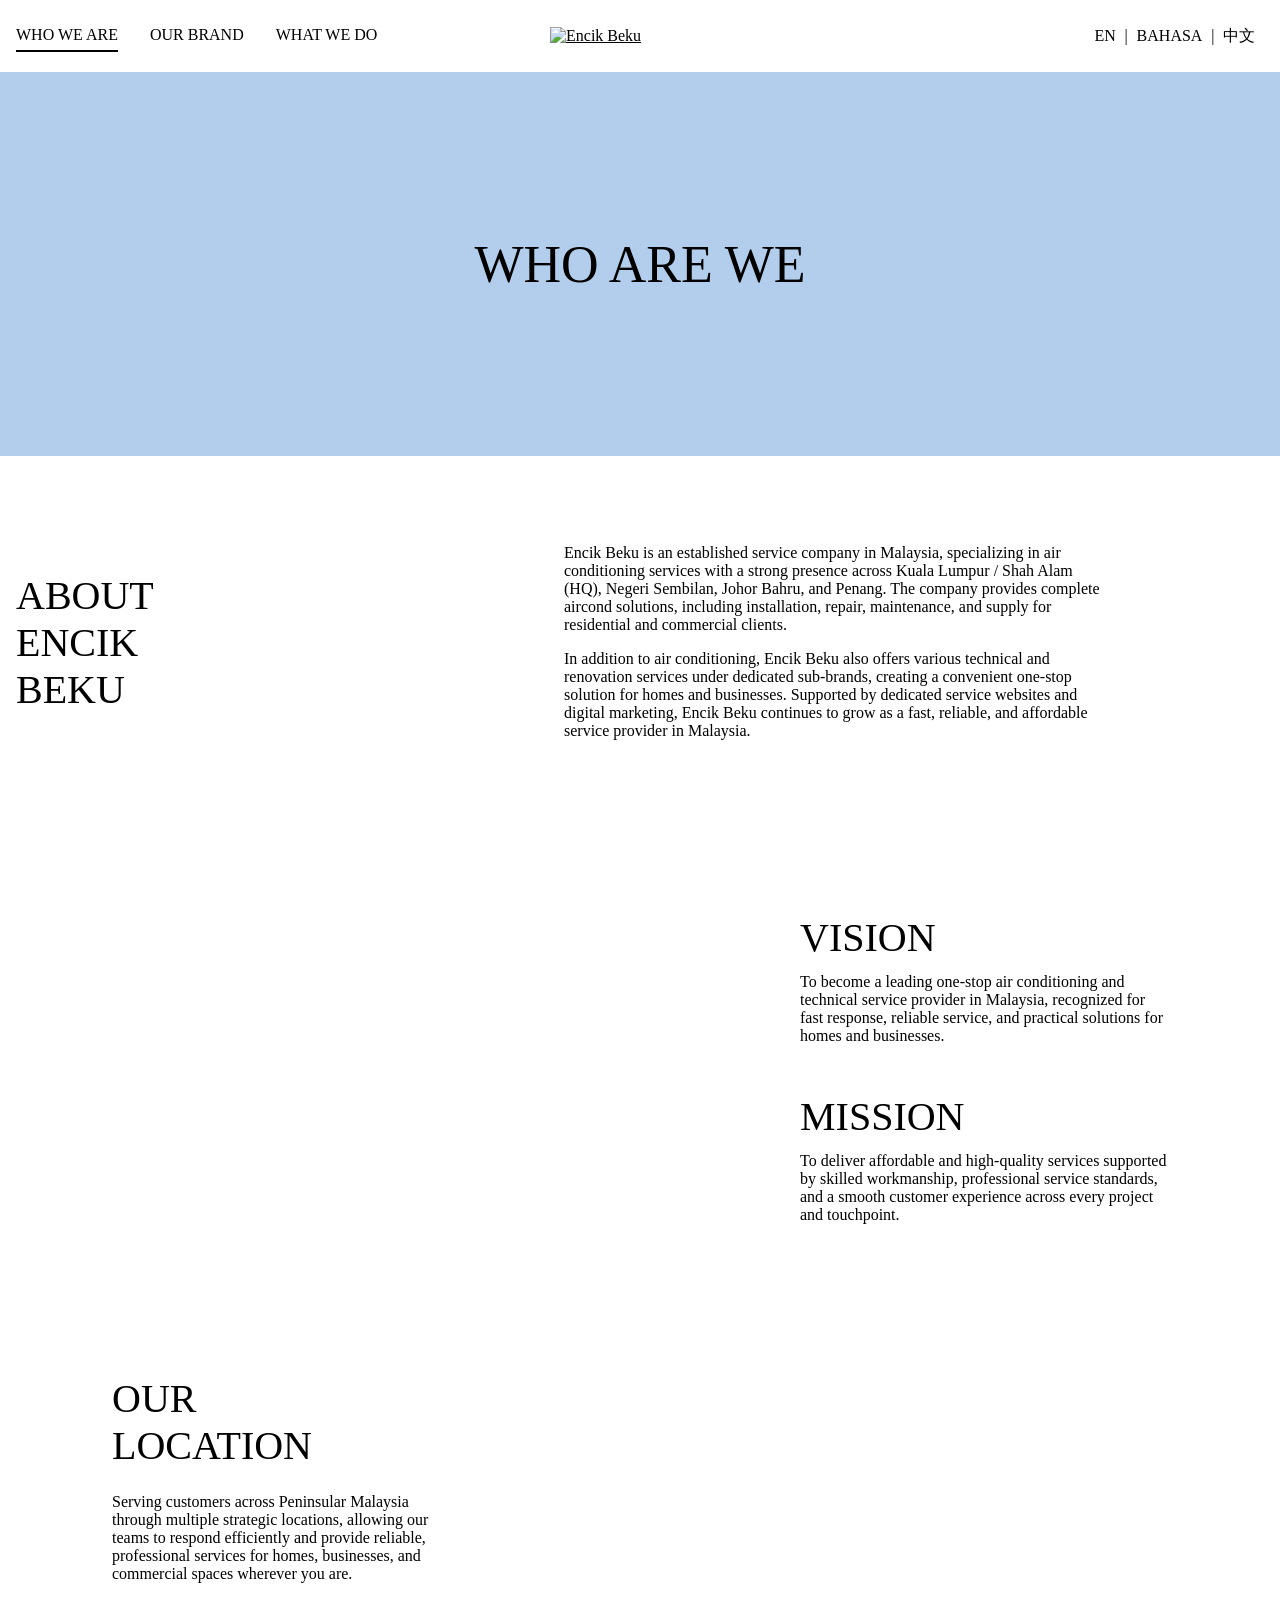
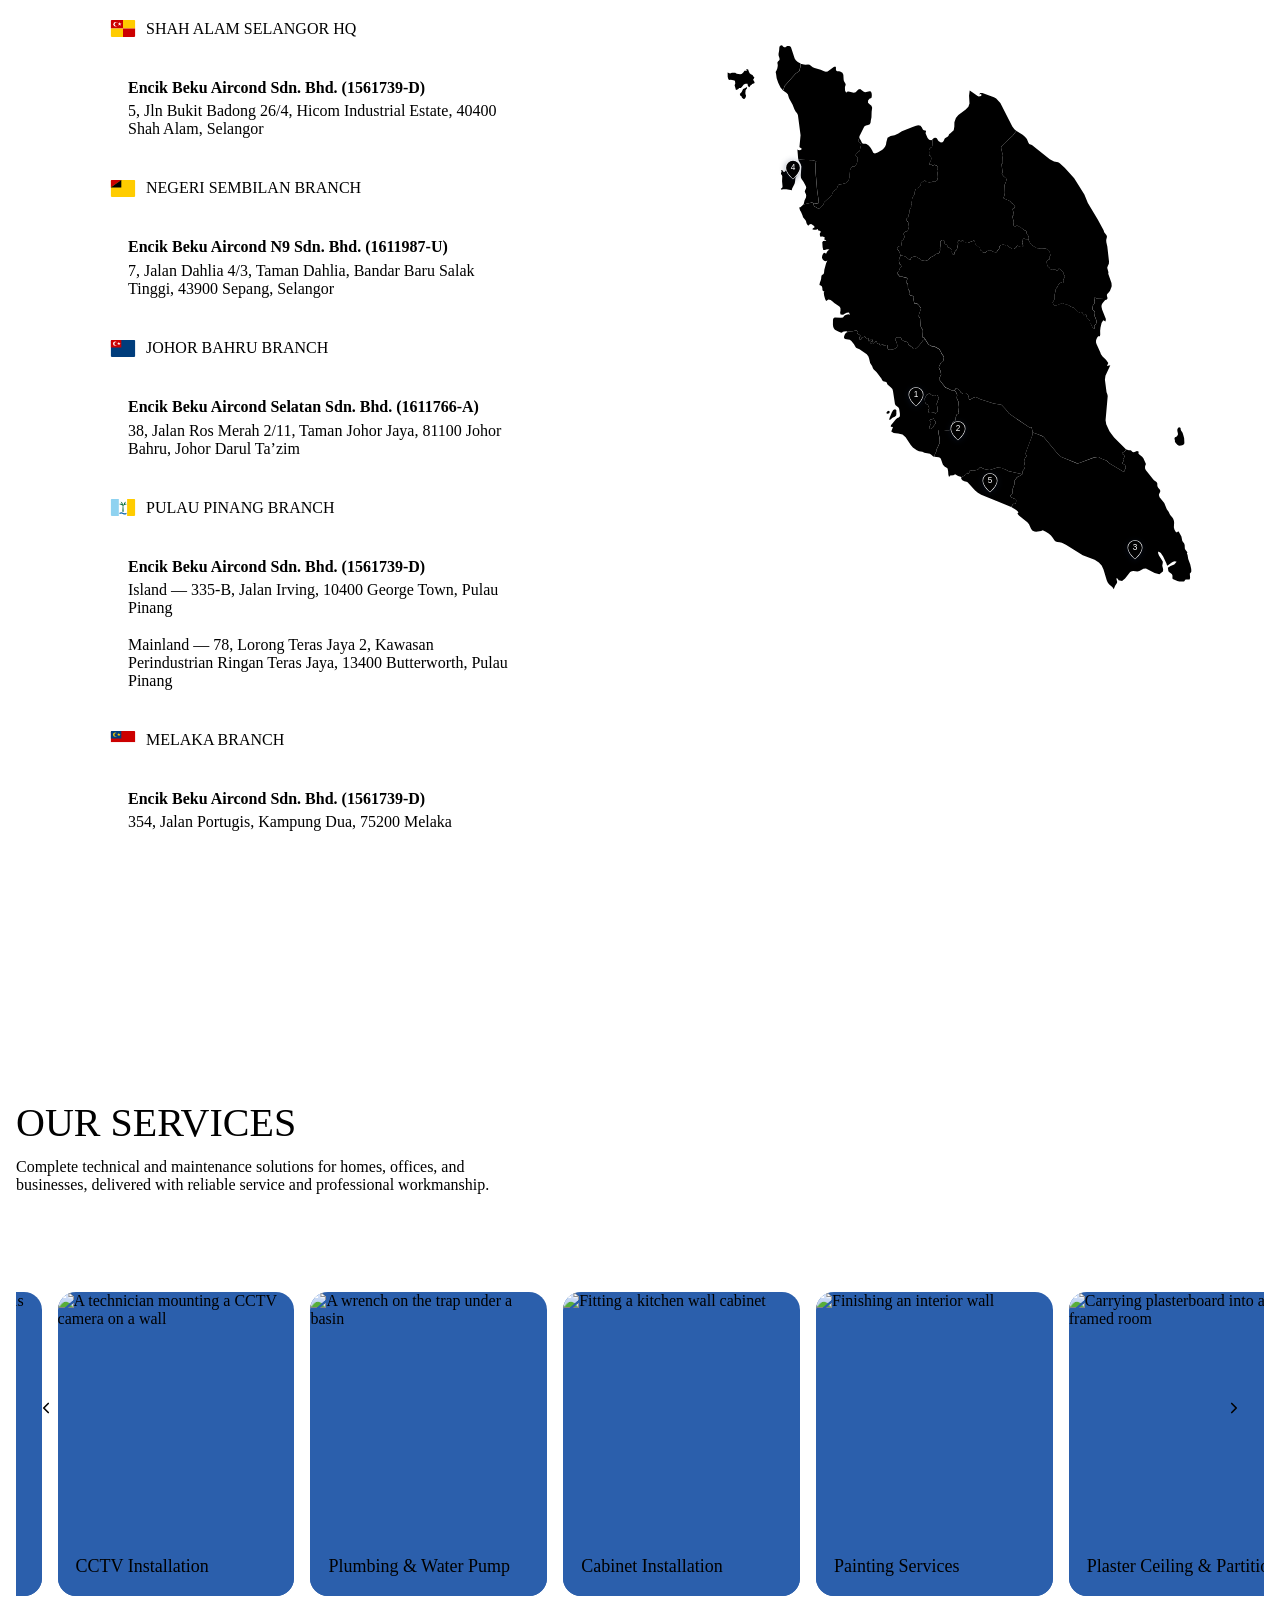
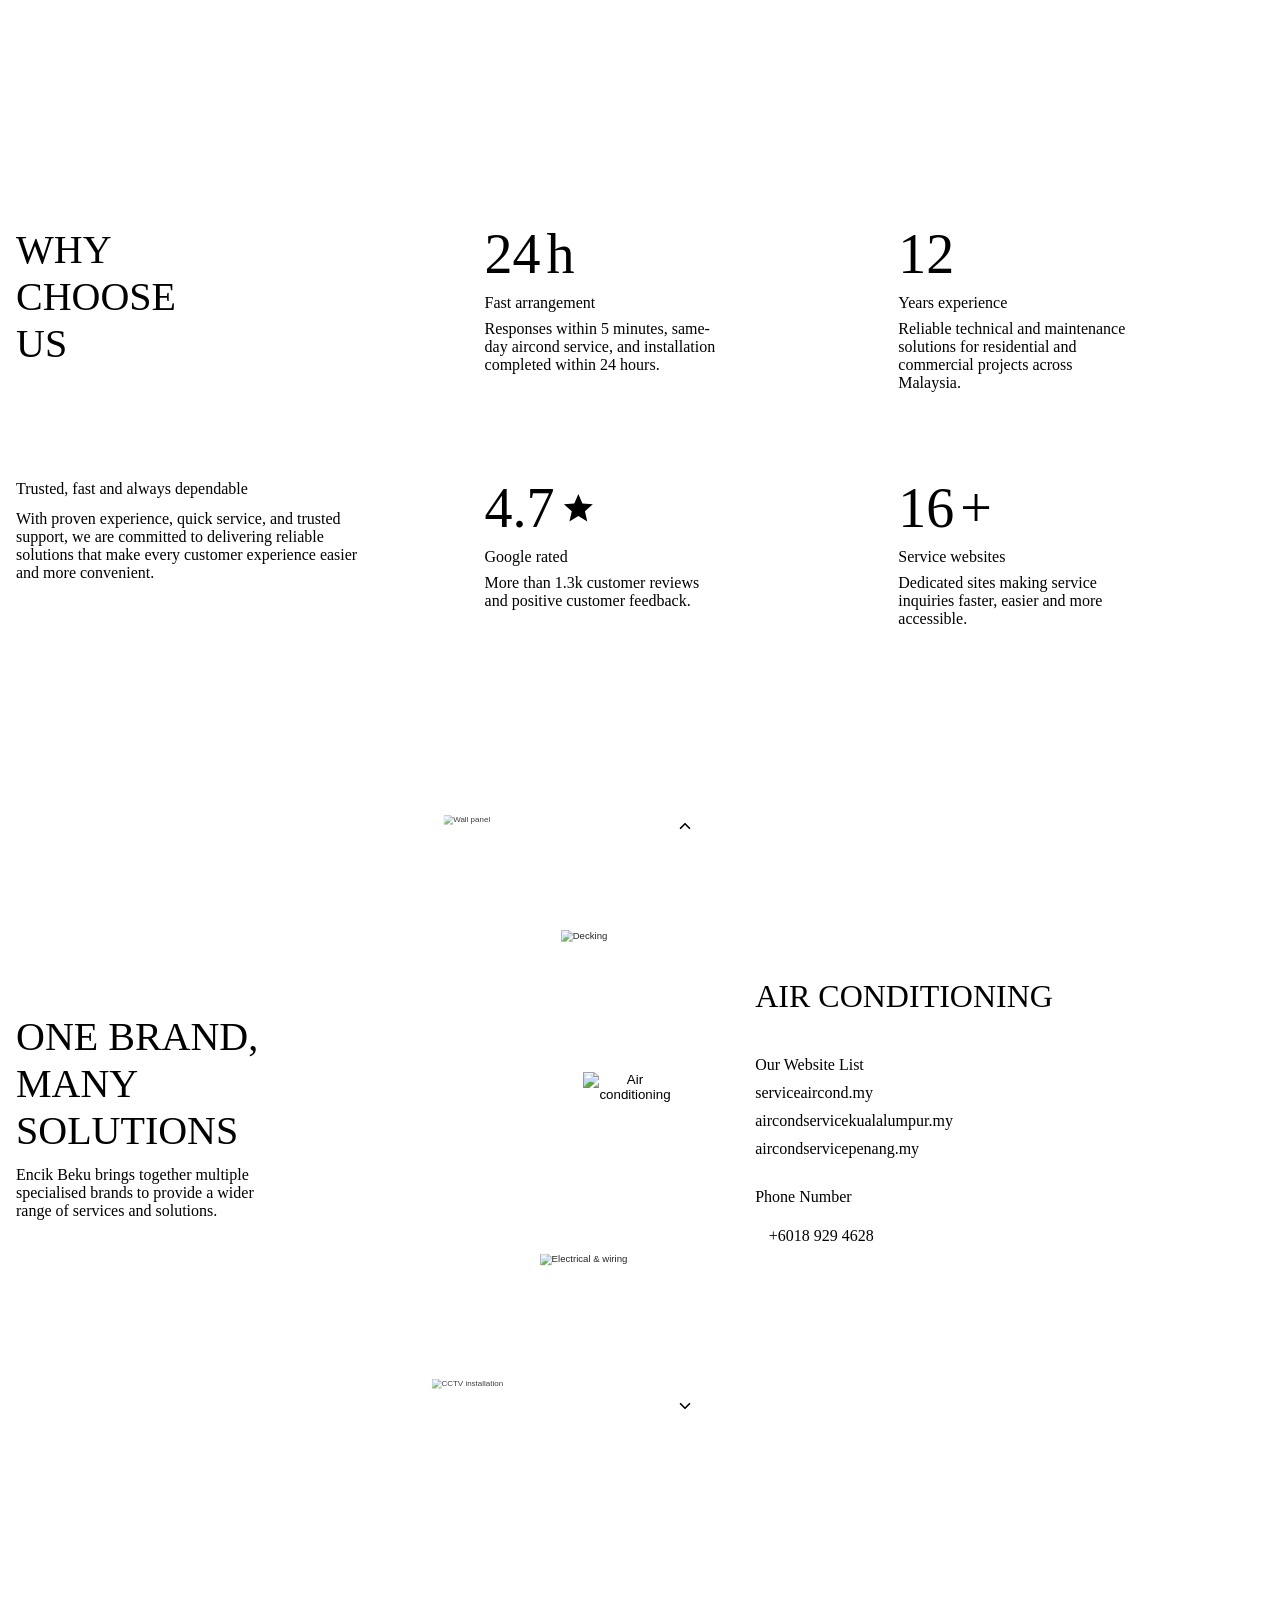
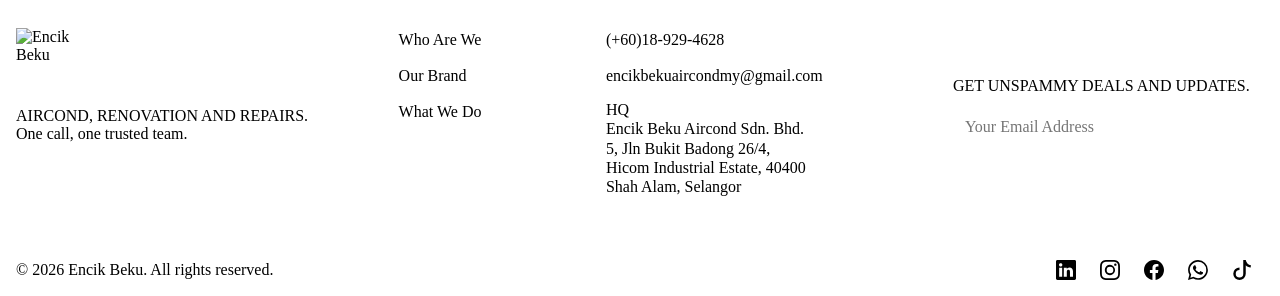
==== website/about.html @ 4f3710fe "Open What we do on the service tab a card links to Each Our Services card links to services.html#<ta" ====
<!doctype html>
<html lang="en" data-theme="light">
<head>
<meta charset="utf-8">
<meta name="viewport" content="width=device-width, initial-scale=1">
<title>Who We Are</title>
<meta name="description" content="Encik Beku — an established Malaysian air conditioning and technical services company. Company overview, vision and mission, locations, services, service websites and contact details.">
<link rel="stylesheet" href="../fonts/fonts.css?v=mu4zmonw">
<link rel="stylesheet" href="../tokens/tokens.css?v=mu4zmonw">
<link rel="stylesheet" href="site.css?v=mu4zmonw">
<link rel="icon" href="../svg/logo/encik-beku-primary-light.svg">
<style>
  /* ─────────────────────────────────────────────────────────────
     Who we are — page-scoped layout.
     Everything here is specific to this page's seven-section
     structure; shared components stay in site.css.
     ───────────────────────────────────────────────────────────── */

  /* ── Hero band ── */
  .hero-band {
    position: relative;
    display: grid; align-content: center;
    min-height: clamp(17rem, 30vw, 28rem);
    padding: var(--eb-space-8) 0;
    text-align: center;
    color: var(--eb-fg-on-brand);
    background-color: var(--eb-bg-brand);   /* on brand before the photo loads */
    background-image:
      linear-gradient(rgba(3, 92, 194, .30), rgba(3, 92, 194, .30)),
      url('img/about-hero.jpg');
    background-position: center, 50% 0%;
    background-size: cover;
    background-repeat: no-repeat;
  }
  .hero-band h1 {
    text-transform: uppercase;
    font-weight: var(--eb-fw-black);
    letter-spacing: var(--eb-tracking-tight);
    color: var(--eb-fg-on-brand);
  }

  .chapter { padding: var(--eb-space-9) 0; }
  .chapter[id] { scroll-margin-top: 4.5rem; }  /* clears the sticky header */

  /* ── 01 · About — headline left, copy right ── */
  .split {
    display: grid; gap: var(--eb-space-7);
    grid-template-columns: minmax(0, 5fr) minmax(0, 7fr);
    align-items: center;
  }
  .bigtype {
    font-size: clamp(1.75rem, 3.4vw, 2.5rem);
    font-weight: var(--eb-fw-black);
    line-height: var(--eb-leading-tight);
    letter-spacing: var(--eb-tracking-tight);
    text-transform: uppercase;
    color: var(--eb-fg-brand);
    max-width: 11ch;   /* holds the break at ABOUT / ENCIK BEKU */
  }
  .bigtype.onbrand { color: var(--eb-fg-on-brand); max-width: 9ch; }
  .split .prose { font-size: var(--eb-text-sm); gap: var(--eb-space-4); }
  .sec-head .bigtype { max-width: none; }
  .sec-head .svc-sub { font-size: var(--eb-text-sm); }

  /* ── Accordion — shared by 02 and 03 ──
     Panels ship expanded so the copy exists without JS; locations.js
     collapses them on init. */
  .acc-head {
    display: flex; align-items: center; justify-content: space-between;
    gap: var(--eb-space-4); width: 100%; text-align: left;
    background: none; border: 0; padding: 0; margin: 0;
    font: inherit; color: inherit; cursor: pointer;
    min-height: 2.75rem;   /* WCAG 2.2 SC 2.5.8 */
  }
  .acc-chev {
    flex: none; display: grid; place-items: center;
    width: 2rem; height: 2rem; border-radius: 50%;
    background: var(--eb-bg-brand); color: var(--eb-fg-on-brand);
    transition: transform var(--eb-dur) var(--eb-ease), background var(--eb-dur) var(--eb-ease);
  }
  .acc-chev svg { width: 1rem; height: 1rem; display: block; }
  .acc-head[aria-expanded="false"] .acc-chev { transform: rotate(180deg); }
  .acc-head:hover .acc-chev { background: var(--eb-brand-hover); }
  .acc-head:focus-visible { outline: 2px solid var(--eb-border-brand); outline-offset: 3px; border-radius: var(--eb-radius-sm); }

  .acc-panel {
    display: grid; grid-template-rows: 1fr;
    transition: grid-template-rows var(--eb-dur-slow) var(--eb-ease-quart);
  }
  .acc-head[aria-expanded="false"] + .acc-panel { grid-template-rows: 0fr; }
  .acc-inner { overflow: hidden; min-height: 0; }

  /* ── 02 · Vision & mission — photo bleeds off the left edge ── */
  .greyband { background: var(--eb-bg-2); padding: 0; }
  #vision.greyband {
    background: var(--eb-bg-2) url('img/vision-hero.jpg') left top / 100% auto no-repeat;
    aspect-ratio: 2041 / 770;
  }
  .vm {
    display: grid; grid-template-columns: minmax(0, 3fr) minmax(0, 2fr);
    align-items: center; height: 100%;
  }
  .vm-acc { grid-column: 2; }
  .vm-acc {
    display: grid; gap: var(--eb-space-7); align-content: center;
    max-width: 34rem; padding: var(--eb-space-7) var(--eb-space-6);
  }
  .vm-acc h3 {
    font-size: clamp(1.75rem, 3.4vw, 2.5rem); font-weight: var(--eb-fw-black);
    letter-spacing: var(--eb-tracking-tight); text-transform: uppercase;
    color: var(--eb-tech-blue); margin: 0 0 var(--eb-space-3);
  }
  .vm-acc p { font-size: var(--eb-text-sm); font-weight: var(--eb-fw-medium); color: var(--eb-fg-1); margin: 0; max-width: 46ch; }

  /* ── 03 · Our locations — gradient panel left, zooming map right ── */
  #locations.chapter { padding-top: 0; }
  .locations {
    display: grid; grid-template-columns: minmax(0, 1fr) minmax(0, 1fr);
    align-items: stretch;
  }
  .loc-panel {
    background: linear-gradient(155deg,
      var(--eb-blue-400) 0%, var(--eb-tech-blue) 45%, var(--eb-french-blue) 100%);
    color: var(--eb-fg-on-brand);
  }
  /* Right-aligning the content inside a column that runs to the viewport edge
     keeps the copy on the .wrap grid while the blue bleeds off-screen. */
  .loc-panel-i {
    max-width: 30rem; margin-inline: auto;
    padding: var(--eb-space-8) var(--eb-space-6);
    display: grid; gap: var(--eb-space-5); align-content: center;
  }
  .loc-lede { color: var(--eb-fg-on-brand-muted); font-size: var(--eb-text-sm); max-width: 40ch; }

  .loclist { display: grid; }
  .loc-head {
    padding: var(--eb-space-3) 0;
    border-bottom: 1px solid var(--eb-border-on-brand);
    justify-content: flex-start;   /* flag then name, not pushed apart */
    gap: var(--eb-space-3);
  }
  .loc-flag {
    flex: none; width: 1.375rem; height: .9375rem; display: block;
    border-radius: 1px;
    /* The panel is blue and so is Johor's flag — a hairline keeps them apart. */
    box-shadow: 0 0 0 1px rgba(255, 255, 255, 0.4);
    transition: transform var(--eb-dur) var(--eb-ease-quart);
  }
  .loc-head:hover .loc-flag, .loc-head[aria-expanded="true"] .loc-flag { transform: scale(1.12); }
  .loc-name {
    font-weight: var(--eb-fw-black); text-transform: uppercase;
    letter-spacing: var(--eb-tracking-snug); font-size: var(--eb-text-xs);
    color: var(--eb-fg-on-brand);
  }
  .loc-head:hover .loc-name, .loc-head[aria-expanded="true"] .loc-name { color: var(--eb-frozen-lake); }
  .loc-card {
    background: var(--eb-bg-1); color: var(--eb-fg-1);
    border-radius: var(--eb-radius-sm); box-shadow: var(--eb-shadow-md);
    padding: var(--eb-space-4); margin: var(--eb-space-3) 0;
    display: grid; gap: 0.35rem;
  }
  .loc-card b { font-size: var(--eb-text-xs); }
  .loc-card address { font-style: normal; font-size: var(--eb-text-xs); color: var(--eb-fg-2); line-height: var(--eb-leading-normal); }
  .loc-card address + address { margin-top: 0.4rem; padding-top: 0.4rem; border-top: 1px dashed var(--eb-border-1); }
  .loc-card address i { font-style: normal; font-weight: var(--eb-fw-bold); color: var(--eb-fg-3); }

  /* ── The map ──
     JS composes two whole transform values on .mapfield: --zoom-svg in
     viewBox units (px on an SVG child == one user unit) and --zoom-html in
     percentages, so the HTML pin layer tracks the SVG exactly. */
  .mapwrap { padding: var(--eb-space-8) var(--eb-space-6); display: grid; place-items: center; }
  .mapfield {
    --zoom-svg: none; --zoom-html: none; --zoom-k: 1;
    position: relative; width: 100%; max-width: 30rem; overflow: hidden;
  }
  .my-map { display: block; width: 100%; height: auto; color: var(--eb-neutral-200); }
  .map-zoom {
    transform: var(--zoom-svg); transform-origin: 0 0;
    transition: transform var(--eb-dur-slow) var(--eb-ease-quart);
  }
  .my-map .state {
    fill: currentColor;
    stroke: var(--eb-bg-1);
    stroke-width: 1;
    stroke-linejoin: round;
    /* The zoom scales the whole group, so the borders would thicken with it. */
    vector-effect: non-scaling-stroke;
    transition: fill var(--eb-dur) var(--eb-ease-quart);
  }
  .my-map .state.is-on { fill: var(--eb-bg-brand); }

  .pinlayer {
    position: absolute; inset: 0;
    transform: var(--zoom-html); transform-origin: 0 0;
    transition: transform var(--eb-dur-slow) var(--eb-ease-quart);
  }
  .pin {
    position: absolute; width: 2.75rem; height: 2.75rem;
    padding: 0; border: 0; background: none; cursor: pointer;
    display: grid; place-items: end center; line-height: 0;
    color: var(--eb-bg-accent);
    /* Origin at the marker tip so the counter-scale pins it to its city. */
    transform: translate(-50%, -100%) scale(calc(1 / var(--zoom-k)));
    transform-origin: 50% 100%;
    transition: transform var(--eb-dur-slow) var(--eb-ease-quart);
  }
  .pin svg {
    width: 1.375rem; height: 1.375rem; overflow: visible;
    filter: drop-shadow(0 1px 3px rgba(13, 31, 66, 0.4));
    transition: transform var(--eb-dur) var(--eb-ease-quart), color var(--eb-dur) var(--eb-ease-quart);
  }
  .pin text {
    fill: #fff; font-family: var(--eb-font-sans); font-size: 9px;
    font-weight: var(--eb-fw-black); text-anchor: middle;
  }
  /* A hairline of page-white keeps the marker legible over the land fill. */
  .pin use { stroke: #fff; stroke-width: 1.2; paint-order: stroke; }
  .pin:hover svg, .pin:focus-visible svg, .pin.is-on svg { transform: translateY(-0.1875rem) scale(1.18); color: var(--eb-pumpkin); }
  .pin:focus-visible { outline: 2px solid var(--eb-border-brand); outline-offset: 2px; border-radius: var(--eb-radius-sm); }

  /* ── 06 · Websites & phone list — the brand arc ──
     Twelve sibling brands ride one ring whose centre sits off the left of the
     stage, so only its right edge is in play: a vertical arc carrying five
     logos with the middle one at the focus point. Turning the arc brings the
     next brand to the middle and its sites and line in beside it. With the
     script off the arc holds its starting angle and every panel stays open,
     which is the plain list this replaced.
     .wheel, not .eco — site.css already owns .eco, and its 680px cap was
     quietly squeezing this whole section. */
  .wheel {
    --r: 20rem;        /* arc radius, measured from a centre off-stage left */
    --logo-w: 10rem;
    --logo-h: 5.5rem;
    --stage: 39rem;
  }
  .wheel-frame {
    display: grid; align-items: center;
    grid-template-columns: minmax(0, 0.9fr) auto minmax(0, 1.35fr);
    gap: var(--eb-space-7);
  }

  .wheel-title {
    font-size: clamp(1.75rem, 3.4vw, 2.5rem);
    font-weight: var(--eb-fw-black); text-transform: uppercase;
    line-height: var(--eb-leading-tight); letter-spacing: var(--eb-tracking-tight);
    color: var(--eb-fg-brand);
    max-width: 14ch;   /* holds the break at ONE BRAND, / MANY SOLUTIONS */
  }
  .wheel-intro p {
    margin-top: var(--eb-space-3); max-width: 34ch;
    font-size: var(--eb-text-sm); color: var(--eb-fg-2);
    line-height: var(--eb-leading-relaxed);
  }

  .wheel-stage { position: relative; width: 19rem; height: var(--stage); }
  .wheel-ring {
    /* Pulled left so the arc's own centre is off-stage and the logos sit
       closer to the copy beside them. */
    position: absolute; left: -6rem; top: 50%; width: 0; height: 0;
    transform: rotate(var(--rot, 0deg));
    transition: transform 700ms var(--eb-ease-quart);
  }
  .wheel-chip {
    position: absolute; left: 0; top: 0;
    width: var(--logo-w); height: var(--logo-h);
    margin: calc(var(--logo-h) / -2) 0 0 calc(var(--logo-w) / -2);
    padding: 0; border: 0; background: none; cursor: pointer;
    pointer-events: none;
    /* The +90deg puts angle 0 at the arc's rightmost point, not its top. */
    transform: rotate(calc(var(--a) + 90deg)) translateY(calc(var(--r) * -1));
  }
  .wheel-chip .in {
    display: grid; place-items: center; width: 100%; height: 100%;
    /* Cancels the chip's own angle, that 90deg offset and the ring's, so a
       logo stays upright wherever the arc has carried it. */
    transform: rotate(calc(0deg - var(--a) - 90deg - var(--rot, 0deg)));
    transition: transform 700ms var(--eb-ease-quart);
  }
  /* Bounded, not sized. The twelve logos run from 3.2:1 to square, so each is
     asked to fit the box on its own terms rather than being stretched to it. */
  .wheel-chip img {
    max-width: var(--logo-w); max-height: var(--logo-h);
    width: auto; height: auto;
    opacity: 0; scale: 0.6;
    transition: opacity 420ms var(--eb-ease-quart), scale 420ms var(--eb-ease-quart);
  }
  /* The middle logo is the focus; its neighbours stand back 15%, theirs 25%.
     Anything further round the ring is out of the window entirely. */
  .wheel-chip[data-d="0"] img { opacity: 1;    scale: 1; }
  .wheel-chip[data-d="1"] img { opacity: 0.85; scale: 0.72; }
  .wheel-chip[data-d="2"] img { opacity: 0.75; scale: 0.6; }
  .wheel-chip[data-d="0"],
  .wheel-chip[data-d="1"],
  .wheel-chip[data-d="2"] { pointer-events: auto; }
  .wheel-chip:focus-visible .in {
    outline: 2px solid var(--eb-border-brand); outline-offset: 6px;
    border-radius: var(--eb-radius-sm);
  }

  /* Parked in the corners the arc never reaches. */
  .wheel-stage .wheel-nav { left: auto; right: 0; transform: none; z-index: 4; }
  .wheel-stage .wheel-nav.prev { top: 0; }
  .wheel-stage .wheel-nav.next { top: auto; bottom: 0; }

  .wheel-detail { max-width: 26rem; }
  .wheel-panel { display: grid; }
  /* A class selector outranks the UA sheet's [hidden] rule, so the closed
     panels need saying explicitly or all twelve stay on the page. */
  .wheel-panel[hidden] { display: none; }
  .wheel-panel h3 {
    font-size: clamp(1.5rem, 2.6vw, 2rem);   /* matches .wheel-title */
    font-weight: var(--eb-fw-black); text-transform: uppercase;
    letter-spacing: var(--eb-tracking-tight); color: var(--eb-fg-brand);
  }
  /* Holds its place while the copy above and below it changes. */
  .wp-rule { height: 1px; background: var(--eb-border-1); margin: var(--eb-space-4) 0 var(--eb-space-5); }
  .wp-body { display: grid; justify-items: start; gap: 0.1rem; }
  .wp-body h4 { font-size: var(--eb-text-sm); font-weight: var(--eb-fw-bold); margin-bottom: 0.25rem; }
  .wp-body .wp-gap { margin-top: var(--eb-space-5); }
  .wheel-panel a.url {
    font-size: var(--eb-text-sm); color: var(--eb-fg-2);
    text-decoration: none; overflow-wrap: anywhere;
    /* WCAG 2.2 SC 2.5.8 — standalone links need a 24px target. */
    display: inline-flex; align-items: center; min-height: 1.65rem;
  }
  .wheel-panel a.url:hover { color: var(--eb-fg-brand); text-decoration: underline; }
  .wheel-panel a.tel {
    margin-top: 0.4rem; padding: 0.4rem 0.85rem;
    border-radius: var(--eb-radius-xs); background: var(--eb-bg-3);
    color: var(--eb-fg-1); font-size: var(--eb-text-sm);
    font-variant-numeric: tabular-nums; text-decoration: none;
    display: inline-flex; align-items: center; min-height: 2.25rem;
  }
  .wheel-panel a.tel:hover { background: var(--eb-bg-tint); color: var(--eb-fg-brand); }

  /* The copy scrolls up into place when the brand changes. The rule does not
     animate, so it reads as a fixed border the text moves behind. */
  .wheel-panel :is(h3, h4, a) {
    animation: wp-scroll-in 520ms var(--eb-ease-quart) backwards;
  }
  @keyframes wp-scroll-in { from { opacity: 0; transform: translateY(0.9rem); } }
  .wp-body > *:nth-child(1) { animation-delay: 60ms; }
  .wp-body > *:nth-child(2) { animation-delay: 100ms; }
  .wp-body > *:nth-child(3) { animation-delay: 140ms; }
  .wp-body > *:nth-child(4) { animation-delay: 180ms; }
  .wp-body > *:nth-child(5) { animation-delay: 220ms; }
  .wp-body > *:nth-child(6) { animation-delay: 260ms; }
  .wp-body > *:nth-child(7) { animation-delay: 300ms; }

  @media (max-width: 1080px) {
    .wheel-frame { grid-template-columns: minmax(0, 1fr) auto; }
    .wheel-detail { grid-column: 1 / -1; max-width: none; }
  }
  @media (max-width: 760px) {
    .wheel { --r: 14rem; --logo-w: 7rem; --logo-h: 3.75rem; --stage: 27rem; }
    .wheel-frame { grid-template-columns: minmax(0, 1fr); }
    .wheel-ring { left: -4rem; }
    .wheel-stage { width: 14rem; justify-self: center; }
  }
  @media (prefers-reduced-motion: reduce) {
    .wheel-ring, .wheel-chip .in, .wheel-chip img { transition: none; }
    .wheel-panel :is(h3, h4, a) { animation: none; }
  }


  @media (max-width: 1000px) {
    .split, .vm, .locations { grid-template-columns: 1fr; }
    .bigtype, .bigtype.onbrand { max-width: none; }
    /* Stacked, the panel no longer runs to a viewport edge, so the
       right-alignment that kept it on the .wrap grid is dropped. */
    .loc-panel-i, .vm-acc { max-width: none; margin-inline: 0; }
    .vm-acc { grid-column: 1; }
    /* Photo on top, copy below it: padding-top as a % of width reserves the photo's height. */
    #vision.greyband { aspect-ratio: auto; padding-top: calc(100% * 770 / 2041); }
    .vm { height: auto; }
  }
  @media (max-width: 940px) {
    .chapter[id] { scroll-margin-top: 1.25rem; }
    .wheel-panel a.url, .wheel-panel a.tel { min-height: 2.75rem; display: inline-flex; align-items: center; }
  }
  @media (max-width: 560px) {
    .mapfield { max-width: 20rem; }
    .loc-panel-i, .mapwrap, .vm-acc { padding: var(--eb-space-7) var(--eb-space-5); }
  }

  /* ── 04 · Our services — the card row ──
     Five cards to a view, scrolled sideways for the rest; ten at once leaves
     each column too narrow to read. The photograph sits above a blue plate
     carrying the service name, and touching or selecting a card opens the
     plate to show what that service covers. The first card ships open, so
     the row is correct before the script runs and if it never does.
     .svctile, not .svccard — site.css already owns .svccard for the plain
     service grid, and its `.svccard p` rule outranks a single class here. */
  .railwrap {
    position: relative;
    --svc-blue: #2b5fac;   /* specified for this section, not a brand token */
  }
  .rail {
    --per: 5;
    display: flex; align-items: center; gap: var(--eb-space-4);
    overflow-x: auto; scroll-snap-type: x mandatory; scroll-behavior: smooth;
    padding: var(--eb-space-3) 0 var(--eb-space-4);
    min-height: 25.5rem;   /* holds the row steady as cards open and close */
  }
  .rail::-webkit-scrollbar { height: 6px; }
  .rail::-webkit-scrollbar-thumb { background: var(--eb-border-2); border-radius: 3px; }
  .rail::-webkit-scrollbar-track { background: transparent; }

  .svctile {
    flex: 0 0 calc((100% - (var(--per) - 1) * var(--eb-space-4)) / var(--per));
    scroll-snap-align: start;
    border-radius: var(--eb-radius-lg); overflow: hidden;
    background: var(--svc-blue); box-shadow: var(--eb-shadow-sm);
    transition: box-shadow var(--eb-dur-slow) var(--eb-ease-quart);
  }
  .svctile.is-open { box-shadow: var(--eb-shadow-lg); }

  /* The whole card links to its tab on the What we do page. aria-labelledby keeps its accessible name
     to the service alone, so the photo's alt and the scope line do not get
     read out as part of the link. */
  .svchit {
    display: flex; flex-direction: column; width: 100%;
    padding: 0; border: 0; margin: 0; cursor: pointer;
    background: none; font: inherit; color: var(--eb-fg-on-brand); text-align: left;
    text-decoration: none;
  }
  .svchit:focus-visible { outline: 2px solid var(--eb-ink-white); outline-offset: -5px; }
  .svchit > img {
    display: block; width: 100%; height: 15.5rem;
    object-fit: cover; object-position: 50% 30%; background: var(--eb-bg-2);
  }

  .svcplate { display: block; background: var(--svc-blue); padding: 1rem 1.125rem 1.125rem; }
  .svcname {
    display: block;
    font-size: 1.125rem; font-weight: var(--eb-fw-black);
    line-height: 1.2; letter-spacing: var(--eb-tracking-snug);
  }

  /* Same grid-rows accordion as sections 02 and 03, so the scope line sizes
     itself instead of the card carrying a hardcoded open height. */
  .svcfoot {
    display: grid; grid-template-rows: 0fr;
    transition: grid-template-rows var(--eb-dur-slow) var(--eb-ease-quart);
  }
  .svctile.is-open .svcfoot { grid-template-rows: 1fr; }
  .svcfoot > span { overflow: hidden; min-height: 0; }
  .svcdesc {
    display: block; padding-top: 0.5rem;
    font-size: 0.8125rem; font-weight: var(--eb-fw-bold);
    line-height: 1.45; color: var(--eb-fg-on-brand);
    opacity: 0; transition: opacity var(--eb-dur) var(--eb-ease-quart);
  }
  .svctile.is-open .svcdesc { opacity: 1; transition-delay: 160ms; }

  .railnav, .wheel-nav {
    position: absolute; top: 9rem; z-index: 3;
    width: 2.75rem; height: 2.75rem; border-radius: 50%;
    display: grid; place-items: center; padding: 0; cursor: pointer;
    background: var(--eb-bg-1); color: var(--eb-fg-brand);
    border: 1px solid var(--eb-border-1); box-shadow: var(--eb-shadow-md);
    transition: background var(--eb-dur) var(--eb-ease), opacity var(--eb-dur) var(--eb-ease);
  }
  .railnav.prev { left: 0.5rem; }
  .railnav.next { right: 0.5rem; }
  .railnav svg, .wheel-nav svg { width: 1.125rem; height: 1.125rem; display: block; }
  .railnav:hover, .wheel-nav:hover { background: var(--eb-bg-tint); }

  @media (max-width: 1000px) { .rail { --per: 3; } }
  @media (max-width: 640px) {
    .rail { --per: 1.6; min-height: 24rem; }
    .svchit > img { height: 14rem; }
  }

  @media (prefers-reduced-motion: reduce) {
    .rail { scroll-behavior: auto; }
    .svctile, .svcfoot, .svcdesc, .railnav { transition: none; }
  }

  /* ── 05 · Why choose us ──
     A full-bleed blue band on a three by two grid: the title and, beneath it,
     the claim and its opening line hold the left column, with the four
     figures filling the two to their right. The figures count up when the
     band is reached — the finished numbers are what ship in the markup, so
     they read correctly with the script off. */
  .why {
    background:
      radial-gradient(88% 68% at 96% 4%, rgba(45, 134, 224, 0.85), rgba(45, 134, 224, 0) 60%),
      linear-gradient(200deg, var(--eb-tech-blue) 0%, var(--eb-french-blue) 62%, var(--eb-blue-800) 100%);
    color: var(--eb-fg-on-brand);
  }
  .why-grid {
    display: grid; align-items: start;
    grid-template-columns: minmax(0, 1.15fr) minmax(0, 1fr) minmax(0, 1fr);
    gap: var(--eb-space-9) var(--eb-space-7);
  }
  .why-title {
    font-size: clamp(1.75rem, 3.4vw, 2.5rem);
    font-weight: var(--eb-fw-black); text-transform: uppercase;
    line-height: var(--eb-leading-tight); letter-spacing: var(--eb-tracking-tight);
    color: var(--eb-fg-on-brand);
    max-width: 9ch;   /* holds the break at WHY / CHOOSE US */
  }
  .why-claim {
    font-size: var(--eb-text-md); font-weight: var(--eb-fw-bold);
    color: var(--eb-bg-accent); margin-bottom: var(--eb-space-3);
  }
  .why-lede {
    max-width: 44ch; font-size: var(--eb-text-sm);
    line-height: var(--eb-leading-relaxed); color: var(--eb-fg-on-brand-muted);
  }

  .wcs-num {
    display: flex; align-items: center; gap: 0.375rem;
    font-size: clamp(2.5rem, 4.6vw, 3.5rem);
    font-weight: var(--eb-fw-black); line-height: 1;
    letter-spacing: var(--eb-tracking-tight);
    /* Fixed-width digits keep the count from twitching as it climbs. */
    font-variant-numeric: tabular-nums;
  }
  .wcs-star { width: 0.62em; height: 0.62em; flex: none; color: var(--eb-bg-accent); }
  .wcs-lbl {
    margin-top: var(--eb-space-3);
    font-size: var(--eb-text-md); font-weight: var(--eb-fw-bold);
    color: var(--eb-bg-accent);
  }
  .wcs p {
    margin-top: var(--eb-space-2); max-width: 30ch;
    font-size: var(--eb-text-sm); line-height: var(--eb-leading-normal);
    color: var(--eb-fg-on-brand-muted);
  }

  .why .note {
    margin-top: var(--eb-space-8);
    color: var(--eb-fg-on-brand-subtle);
    border-left-color: var(--eb-border-on-brand-strong);
  }
  .why .note code { color: var(--eb-fg-on-brand-muted); }

  @media (max-width: 1000px) {
    .why-grid { grid-template-columns: minmax(0, 1fr) minmax(0, 1fr); }
    .why-title, .why-note { grid-column: 1 / -1; }
  }
  @media (max-width: 560px) {
    .why-grid { grid-template-columns: minmax(0, 1fr); gap: var(--eb-space-7); }
  }
</style>
</head>
<body>

<svg width="0" height="0" style="position:absolute" aria-hidden="true"><defs>
  <g id="i-arrow" stroke="currentColor" stroke-width="2" fill="none" stroke-linecap="round" stroke-linejoin="round"><path d="M4 12h15M13 6l6 6-6 6"/></g>
  <g id="i-dl" stroke="currentColor" stroke-width="1.8" fill="none" stroke-linecap="round" stroke-linejoin="round"><path d="M12 3v12m0 0 5-5m-5 5-5-5M4 19h16"/></g>
  <g id="i-pin" stroke="currentColor" stroke-width="1.7" fill="none" stroke-linejoin="round"><path d="M12 21s7-6 7-11a7 7 0 1 0-14 0c0 5 7 11 7 11z"/><circle cx="12" cy="10" r="2.5"/></g>
  <path id="i-pin-fill" fill="currentColor" d="M12 22.5s7.5-6.6 7.5-12A7.5 7.5 0 1 0 4.5 10.5c0 5.4 7.5 12 7.5 12z"/>
  <g id="i-phone" stroke="currentColor" stroke-width="1.7" fill="none" stroke-linejoin="round"><path d="M6 3h3l2 5-2.5 1.5a12 12 0 0 0 6 6L16 13l5 2v3a2 2 0 0 1-2.2 2A17 17 0 0 1 4 5.2 2 2 0 0 1 6 3z"/></g>
  <g id="i-mail" stroke="currentColor" stroke-width="1.7" fill="none" stroke-linejoin="round"><rect x="3" y="5" width="18" height="14" rx="2"/><path d="m3 7 9 6 9-6"/></g>
  <g id="i-chev" stroke="currentColor" stroke-width="2.4" fill="none" stroke-linecap="round" stroke-linejoin="round"><path d="m6 15 6-6 6 6"/></g>
  <!-- State flags, drawn to the arms of each state. Simplified for a 22x15
       swatch: quarters, cantons, crescents and stars only. -->
  <symbol id="flag-selangor" viewBox="0 0 22 15">
    <path fill="#c00" d="M0 0h11v7.5H0z"/><path fill="#fc0" d="M11 0h11v7.5H11z"/>
    <path fill="#fc0" d="M0 7.5h11V15H0z"/><path fill="#c00" d="M11 7.5h11V15H11z"/>
    <circle cx="4.5" cy="3.7" r="2.1" fill="#fff"/><circle cx="5.4" cy="3.7" r="1.75" fill="#c00"/>
    <path fill="#fff" d="m8 1.7.42 1.28h1.34l-1.09.79.42 1.28L8 4.25l-1.09.8.42-1.28-1.09-.79h1.34z"/>
  </symbol>
  <symbol id="flag-negeri-sembilan" viewBox="0 0 22 15">
    <path fill="#fc0" d="M0 0h22v15H0z"/>
    <path fill="#c00" d="M0 0h9.5L0 6.5z"/><path fill="#000" d="M9.5 0v6.5H0z"/>
  </symbol>
  <symbol id="flag-johor" viewBox="0 0 22 15">
    <path fill="#003d7c" d="M0 0h22v15H0z"/><path fill="#c00" d="M0 0h9.5v6.5H0z"/>
    <circle cx="4" cy="3.2" r="1.9" fill="#fff"/><circle cx="4.85" cy="3.2" r="1.55" fill="#c00"/>
    <path fill="#fff" d="m7.3 1.4.38 1.16h1.22l-.99.72.38 1.16-.99-.72-.99.72.38-1.16-.99-.72h1.22z"/>
  </symbol>
  <symbol id="flag-pulau-pinang" viewBox="0 0 22 15">
    <path fill="#8ed2f0" d="M0 0h7.34v15H0z"/><path fill="#fff" d="M7.34 0h7.32v15H7.34z"/>
    <path fill="#fc0" d="M14.66 0h7.34v15h-7.34z"/>
    <path fill="#046a38" d="M10.7 5.5c1.6-1.5 3-1.6 3.6-.9-1 .1-2 .5-2.6 1.2zm.6 0c-1.6-1.5-3-1.6-3.6-.9 1 .1 2 .5 2.6 1.2zm.3-.5c.3-2 1.3-2.8 2.1-2.7-.7.7-1.2 1.7-1.4 2.7zm-.6 0c-.3-2-1.3-2.8-2.1-2.7.7.7 1.2 1.7 1.4 2.7z"/>
    <path fill="#046a38" d="M10.75 5.3h.5l.35 6h-1.2z"/>
    <path fill="#005ea8" d="M7.9 12.2q1.7-1 3.1 0 1.4 1 3.1 0v1.1q-1.7 1-3.1 0-1.4-1-3.1 0z"/>
  </symbol>
  <symbol id="flag-melaka" viewBox="0 0 22 15">
    <path fill="#c00" d="M0 0h22v10H0z"/><path fill="#fff" d="M0 10h22v5H0z"/>
    <path fill="#003d7c" d="M0 0h9.5v6.5H0z"/>
    <circle cx="4" cy="3.2" r="1.9" fill="#fc0"/><circle cx="4.85" cy="3.2" r="1.55" fill="#003d7c"/>
    <path fill="#fc0" d="m7.3 1.4.38 1.16h1.22l-.99.72.38 1.16-.99-.72-.99.72.38-1.16-.99-.72h1.22z"/>
  </symbol>
</defs></svg>

<header class="site">
  <div class="wrap nav">
    <nav>
      <a href="about.html" aria-current="page" data-i18n="nav.about">Who we are</a>
      <a href="brand.html" data-i18n="nav.brand">Our brand</a>
      <a href="services.html" data-i18n="nav.services">What we do</a>
    </nav>
    <a class="brand" href="index.html" aria-label="Encik Beku"><img class="logo" src="../svg/logo/encik-beku-secondary-light.svg" alt="Encik Beku"></a>
    <div class="langs" role="group" aria-label="Language">
      <button type="button" data-lang="en" aria-pressed="true">EN</button><span class="sep">|</span><button type="button" data-lang="ms" aria-pressed="false">Bahasa</button><span class="sep">|</span><button type="button" data-lang="zh" aria-pressed="false">中文</button>
    </div>
  </div>
</header>

<main>

<section class="hero-band">
  <div class="wrap">
    <h1 data-anim="lines">Who Are We</h1>
  </div>
</section>

<!-- ══ 01 · ABOUT ════════════════════════════════════════ -->
<section class="chapter" id="about">
  <div class="wrap split">
    <h2 class="bigtype" data-anim="lines">About Encik Beku</h2>
    <div class="prose" data-anim="stagger">
      <p>Encik Beku is an established service company in Malaysia, specializing in air conditioning services with a strong presence across Kuala Lumpur / Shah Alam (HQ), Negeri Sembilan, Johor Bahru, and Penang. The company provides complete aircond solutions, including installation, repair, maintenance, and supply for residential and commercial clients.</p>
      <p>In addition to air conditioning, Encik Beku also offers various technical and renovation services under dedicated sub-brands, creating a convenient one-stop solution for homes and businesses. Supported by dedicated service websites and digital marketing, Encik Beku continues to grow as a fast, reliable, and affordable service provider in Malaysia.</p>
    </div>
  </div>
</section>

<!-- ══ 02 · VISION & MISSION ═════════════════════════════ -->
<section class="chapter greyband" id="vision">
  <div class="vm">
    <div class="vm-acc" data-anim="stagger">
      <div>
        <h3>Vision</h3>
        <p>To become a leading one-stop air conditioning and technical service provider in Malaysia, recognized for fast response, reliable service, and practical solutions for homes and businesses.</p>
      </div>
      <div>
        <h3>Mission</h3>
        <p>To deliver affordable and high-quality services supported by skilled workmanship, professional service standards, and a smooth customer experience across every project and touchpoint.</p>
      </div>
    </div>
  </div>
</section>

<!-- ══ 03 · LOCATIONS ════════════════════════════════════ -->
<section class="chapter" id="locations">
  <div class="locations">
    <div class="loc-panel">
      <div class="loc-panel-i">
        <h2 class="bigtype onbrand" data-anim="lines">Our Location</h2>
        <p class="loc-lede" data-anim="rise">Serving customers across Peninsular Malaysia through multiple strategic locations, allowing our teams to respond efficiently and provide reliable, professional services for homes, businesses, and commercial spaces wherever you are.</p>

        <!-- Rows ship expanded so every address is present without JS;
             locations.js collapses them on init and enforces single-open. -->
        <div class="loclist" data-anim="stagger">
        <div class="acc loc" data-loc="shah-alam">
          <button type="button" class="acc-head loc-head" aria-expanded="true" aria-controls="loc-shah-alam" data-state="selangor">
            <svg class="loc-flag" aria-hidden="true"><use href="#flag-selangor"/></svg>
            <span class="loc-name">Shah Alam Selangor HQ</span>
          </button>
          <div class="acc-panel" id="loc-shah-alam">
            <div class="acc-inner">
              <div class="loc-card">
                <b>Encik Beku Aircond Sdn. Bhd. (1561739-D)</b>
                <address>5, Jln Bukit Badong 26/4, Hicom Industrial Estate, 40400 Shah Alam, Selangor</address>
              </div>
            </div>
          </div>
        </div>
        <div class="acc loc" data-loc="negeri-sembilan">
          <button type="button" class="acc-head loc-head" aria-expanded="true" aria-controls="loc-negeri-sembilan" data-state="negeri-sembilan">
            <svg class="loc-flag" aria-hidden="true"><use href="#flag-negeri-sembilan"/></svg>
            <span class="loc-name">Negeri Sembilan Branch</span>
          </button>
          <div class="acc-panel" id="loc-negeri-sembilan">
            <div class="acc-inner">
              <div class="loc-card">
                <b>Encik Beku Aircond N9 Sdn. Bhd. (1611987-U)</b>
                <address>7, Jalan Dahlia 4/3, Taman Dahlia, Bandar Baru Salak Tinggi, 43900 Sepang, Selangor</address>
              </div>
            </div>
          </div>
        </div>
        <div class="acc loc" data-loc="johor">
          <button type="button" class="acc-head loc-head" aria-expanded="true" aria-controls="loc-johor" data-state="johor">
            <svg class="loc-flag" aria-hidden="true"><use href="#flag-johor"/></svg>
            <span class="loc-name">Johor Bahru Branch</span>
          </button>
          <div class="acc-panel" id="loc-johor">
            <div class="acc-inner">
              <div class="loc-card">
                <b>Encik Beku Aircond Selatan Sdn. Bhd. (1611766-A)</b>
                <address>38, Jalan Ros Merah 2/11, Taman Johor Jaya, 81100 Johor Bahru, Johor Darul Ta&rsquo;zim</address>
              </div>
            </div>
          </div>
        </div>
        <div class="acc loc" data-loc="pulau-pinang">
          <button type="button" class="acc-head loc-head" aria-expanded="true" aria-controls="loc-pulau-pinang" data-state="pulau-pinang">
            <svg class="loc-flag" aria-hidden="true"><use href="#flag-pulau-pinang"/></svg>
            <span class="loc-name">Pulau Pinang Branch</span>
          </button>
          <div class="acc-panel" id="loc-pulau-pinang">
            <div class="acc-inner">
              <div class="loc-card">
                <b>Encik Beku Aircond Sdn. Bhd. (1561739-D)</b>
                <address><i>Island</i> — 335-B, Jalan Irving, 10400 George Town, Pulau Pinang</address>
                <address><i>Mainland</i> — 78, Lorong Teras Jaya 2, Kawasan Perindustrian Ringan Teras Jaya, 13400 Butterworth, Pulau Pinang</address>
              </div>
            </div>
          </div>
        </div>
        <div class="acc loc" data-loc="melaka">
          <button type="button" class="acc-head loc-head" aria-expanded="true" aria-controls="loc-melaka" data-state="melaka">
            <svg class="loc-flag" aria-hidden="true"><use href="#flag-melaka"/></svg>
            <span class="loc-name">Melaka Branch</span>
          </button>
          <div class="acc-panel" id="loc-melaka">
            <div class="acc-inner">
              <div class="loc-card">
                <b>Encik Beku Aircond Sdn. Bhd. (1561739-D)</b>
                <address>354, Jalan Portugis, Kampung Dua, 75200 Melaka</address>
              </div>
            </div>
          </div>
        </div>
        </div>
      </div>
    </div>

    <div class="mapwrap">
      <div class="mapfield" data-anim="rise">
        <!-- Supplied per-state vector. Kept byte-identical to website/img/malaysia.svg. -->
        <svg viewBox="179 15 484 564" class="my-map" role="img" aria-label="Map of Peninsular Malaysia showing Encik Beku service locations" xmlns="http://www.w3.org/2000/svg">
          <g class="map-zoom">
            <path id="perlis" class="state" d="M242.38,24.21l.46.56.86.48,1.52.03v-.2l1.52-.95.91-.08,1.16.11,1.07.38.69.74,3.73,11.36,1.14,1.92,1.97,1.74,2.9,1.4-.16,1.47v.42l-.08.81-.98,4.49-.28.39-.42.42-2.38,1.61-1.02.84-11.11,12.6-.11.27-.15.46-.15,1.05-.37,1.28-.78.81v.02s-2.44-3.08-2.44-3.08l-2.19-4.35-1.55-4.71-.64-4.34-.38-1.91.83-1.56.88-2.21.42-2.52-.04-.88-.33-1.76.09-.9.68-1.06.88-.76.6-.88-.2-1.44-.81-2.35-.11-1.73.67-4.1.13-2.29.28-1.15.65-.84,1.43-.46.91.55.26.31ZM200.86,70.52l1.42-3.13,2.36-.94,1.31-1.22.28,1.71-.75.85-.75,1.13v1.23s-.16.66-.16.66l.06,1.64.65,1.73-.38,1.53-.95,1.43-1.14.48-1.62-1.42-.55-1.54-.94-.29-.75-2,1.92-1.82ZM212.36,58.13l1.03,1.58.36.91.18.83-1.02.55-1.45.42-.86.93-1.27.79-.48,1.46-1.64-1.03-.49-2.43-1.94.06-1.81.66-1.56,1.93-1.38,1.57h-1.65s-1.28,1.29-1.28,1.29l-1.23.57-.8.31-1.34-4.92.67-1.76-.31-2.61-1.63-.55-2.61-.54-1.82.14-.87-1.42-.41-1.77-.08-4.21,2.44.91,1.94-.85,3.28.12,1.52,1.03,3.46.42,1.52-.3,1.63-1.34,1.21-1.82.97-.06,1.53-.02-.47-.86-.17-.77.93.12.91.4.79,2.21.76,1.43,1.19,1,2.08.95-.14.84.72.43.86.77-.43,1.23-.85,1.39Z"/>
            <path id="kedah" class="state" d="M260.33,41.69l.98.47,2.24.69,1.69.14,2.6-.3,1.5.37,3.21,2.32,1.83.85,6.14,1.79,3.44,1.53,1.81.44,1.78-.24,6.48-4.64,1.72-.02.16.63-.03,2.26.27.84.85.63.94.13,1.03-.02,1.14.17,2.32,1.35.94,1.94.29,4.81.23,1.16.45,1.11,1.2,2.05.19.84-.21.93-.32.86-.03.09-.19.9.06,2.92.24.85.85,1.5.44-.05.55-.68,1.24-.4,1.34.18,4.19,1.05,1.89-.49,2.64-2.83,1.92-.4,3.24,2.66,1.67.54,4.62-1,1.28.44.67,1.31.28,2.06-.19,2.46-.92.86-1.32.61-1.35,1.69-.09,2.33,1.61,1.52,1.87,1.41.72,2.01-.53,3.96-.16,5.76-.71,3.3-.17,1.91-.77,1.85-1.83.68-2.12.42-1.66,1.07-4.13,8.4-.66,1.13-.24,1.18.19,1.15.53.83h-.65s-.38.04-.38.04l-.36.1-.25.24-.14.28.41,1.69.17.28.43.49.31.59.23.24.86.52.25.2.19.21.14.26-.06.59-1.38,5.78-.19.37-.32.38-1.24.84-.51.52-.72.99-.85.78-.2.29-.11.45.14.81.2.45.28.28.3.14.34.09.3.17.26.2.17.3.09.4v.5l-.22,1.75v.85l-.05.38-.36,1.28-.65,1.51-.62.99-1.28,1.33-.68.32-.5.07-.47-.42-.27-.13-.38.17-.45.49-.75,1.18-.44.57-.53,1.36-.42,3.91-.06.84.05.85-.05.84-.68,2.92-.25.65-.32.61-.36.55-1.3,1.47-.68.34-1.06.39-2.54.68-3.45.48-.72.53-.96,1.84-.22,1.15-.09.31-.34.49-.51.49-2.45,1.7-.33.34-.34.49-.75,1.63-.44,1.54-.09.23-.09.18-.37.56-7.13,6.36-.45.86-.45,1.46-.17.28-.2.23-1.5,1.25-1.43,1.74-.25.2-.33.18-.44.12-.62.06-.78-.18-.69-.31-1.03-.73-1.12-.51-.36-.1-.62-.81-.76-2.74,3.11.55,1.2-.04.34-.11.3-.17.28-.25.27-.41.08-.43v-.41l-1.68-11.8-1.76-20.76.19-6.06.19-.88.47-1.21-1.74-.79-1.59-.27-14.63-.88h-.03s-.35-1.54-.35-1.54l-.69-8.59.92.39,1.18.27,1.15-.07.87-.6.15-1-.77-.62-.97-.44-.47-.45,1.13-11.81-2.68-20.4-.86-1.74-1.47-1.93-1.2-2.18-1.79-4.54-3.63-6.61-1.22-4.03-1.54-1.56-3.28-2.3-.12-.16v-.02s.79-.81.79-.81l.37-1.28.15-1.05.15-.46.11-.27,11.11-12.6,1.02-.84,2.38-1.61.42-.42.28-.39.98-4.49.08-.81v-.42l.16-1.47Z"/>
            <path id="kelantan" class="state" d="M430.83,68.94l2.57,1.87,5.38,3.63,1.15.58,2.36-.6.47-1.18-.86-.81-1.64.51,1.13-1.58,2.16.08,11.68,4.29,2.26,1.35,4.2,4.45,12.06,23.82,2.1,2.6,2.14,1.72-.23.16-3.68,4.64-7.71,7.21-3.54,3.75-.5,1.3,1.37,5.59.27.67.28,1.01.05.57-.28,1.69.16,5.45-.12.34-.19.27-.81.53-.09,1.01.73,5.96.05,1.65-.19.94-.34.12-.08.35.19.58,1.62,2.01,2.23,1.83.41.49.19.93-.48,2.54-1.17,2.49-.15.42-.29,2.3-.21,5.84.27,1.53v.4s-.02.4-.02.4l-.17.7-.62,1.69.06.41.22.4.7.34,1.35.32.28.16.5.41.31.14.4.06.37.02.41.09.36.23.47.41.78.38.27.19,1.4,1.61.49.36.42.26.33.14.28.16.36.29.97,1.09.8.59.2.21-.18.45-.46.58-.14.28-.08.35-.05.34-.17.29-.28.14-.73.18-.28.17-.19.27.02.56,1.2,4.9-.11.52-.2.34-.31.13-.3.16-.25.2-.2.24-.11.26-.02.2v.08l.02.05v.08l.05.48.17.81.94,2.84.24,1.63-.17.81-.16,1.96.19.48.42.42,1.09.47.48-.02.34-.18.19-.27.24-.2.31-.09.35.03.36.09,2.49,1.13,5.01,3.56.36.14.73.19.33.33.23.57.14,1.42.18.81.52.77.34.34.28.41.9,2.18.1.76-.57,1.48-1.99-.08-.86-.27-1.01-.82-.33-.14h-.39s-.41.2-.41.2l-.45.56-.14.45-.03.44.02.39-.05.35-.11.34-.33.61-.15.31-.09.32.02.35.09.3.36.56.12.31.28,1.52.05.81-.08.37-.12.32-.26.23-.39.09-1.33-.27-1.51-.14-.44-.15-.33-.21-.19-.23-.25-.23-.26-.2-.33-.05-.39.1-.39.47-.41.7-.19.24-.23.22-.5.41-.22.23-.59.47-.72.45-.42.15-.51.02-.86-.19-.5-.17-.39-.22-.97-.79-1.77-.99-.43-.47-.54-.82-.23-.21-.42-.12-.56-.04-.91.05-.54-.06-.46-.1-.67-.28-.53-.06h-.7s-1.35.27-1.35.27l-.85.34-.91.84-.1.41.09.34.16.26.06.34-.06.34-.15.31-1.18,1.5-.92.89-.17.27-.61,1.29-.48.16-.73.03-1.63-.27-.73-.22-.55-.22-1.99-1.2-.56-.02-.75.07-2.19.62-.62.32-.33.21-1.07,1.32-2.06-.28-.36-.17-.41-.24-.19-.3-.26-.6-.21-.26-.23-.22-.3-.14-.34-.11-.3-.14-.25-.23-.12-.33-.05-.36-.02-.42-.08-.37-.12-.33-.17-.27-.63-.72-3.64-2.76-.21-.25-.12-.3-.05-.38-.02-.78-.05-.34-.64-1.56-.19-.27-.22-.2-.83.13-5.52,2.37-1.04.05-.62-.45-.5-.42-.28-.16-.33-.05-.36.03-.39-.02-.25-.16-.97-1.34-.22-.22-.22-.16-.23.04-.3.19-.5.54-.39.28h-.67s-.36-.16-.36-.16l-.29-.25-.33-.56-.33-.05-.41.2-.73.88-.2.55-.07.49.09.35.07.37.02.83-.06.81-1.03,4.49-.26.61-.27.34-1.08,1-.57.81-.31.61-.12.33-.06.38-.03,1.2-.2.26-.36.09-.67-.24-.38-.27-.24-.32-.16-.29-.47-1.3-.05-.36.05-.34.17-.74v-.41l-.03-.4-.09-.34-.16-.31-.2-.26-.25-.21-1.72-.99-.48-.39-.3-.18-.38-.13-.54-.08-.31-.2-.17-.32-.05-.38v-.38l-.04-.38-.12-.34-.16-.31-.23-.22-.28-.19-.31-.12-.78-.06-.37-.07-.3-.15-.18-.26-.08-.38-.05-.41.02-.89-.08-.82-.09-.35-.14-.3-.19-.27-.28-.19-.41-.1-.57-.02-.86.15-.51.16-.44.31-.3.47-.34.94-.09.63.14,2.55-.02.41-.36,2.36.08,2.08-.12.83-.36,1.42-.16.31-.17.27-.41.3-.65.28-2.28.48-.64.29-.8.99-.65.46-3.03,1.64-.86.59-.53.5-.3.6-.62.74-.5.27-.72.28-2.26.64-.62-.02-.42-.39-.81-.36-1.47.26-1.15-1-.71-.74-.43-.22-1.48-.53-.47-.28-.33-.27-.2-.23-.39-.26-.69-.18-1.31-.18-1.2.22-.59.21-.33.16-1.26.33-.31.24-.16.34-.05.4v.42l-.05.38-.32.24-.62-.02-1.17-.23-1.29-.96-.3-.34-1.48-1.26-1.17-.45-4.02-1.05-.89-2.73-.73-1.45-1.97-2.77,1.23-1.89.3-.07.42-.2.31-.06.3-.15.3-.12.34-.05.32.06.37.03.33-.05.26-.36.14-.59-.05-1.26-.2-1.21-.11-.33-.09-.35.02-.36.17-.37.52-.33.45-.11.41-.05.34-.29.28-.52.39-1.1.28-.53.25-.39.24-.23.1-.39.02-.54-.27-.92-.67-1.58-.04-.33.1-.4.41-.43.59-1.01.25-.2.31-.15.75-.14.41-.02.8-.13.36-.31.3-.53.95-2.89.16-.78.03-.46-.69-4.06-.3-.59-1.02-1.01-.83-1.82,1.56-1.21.29-.35.32-.52.09-.73.05-.97.06-.35.27-.63.34-.59.14-.34.19-1.59.02-.81.12-.75.22-.59,1.15-2.13.23-.74.05-.58-.05-.37.03-.44.12-.45.3-.61.14-.47.06-.48v-.41l-.11-.81.03-.46.22-.59.11-.95.02-.84.28-1.54.14-.37.26-.49,1.4-2.08.23-.46.08-.36-.02-1.62.11-.45.59-1.16.15-.55.09-.9.12-.34.32-.21.71.02.47.1.42-.02.35-.2.3-.56.33-.83.36-.41,1.59-1.28.43-.57.2-.51-.03-.41-.07-.38-.03-.4.28-.49.56-.52,1.31-.85.58-.49.37-.41.17-.28.26-.17.36-.02.56.33.8.86.29.15.36.09.81.05.79.12.62.28,1.08.74.3.06.37-.14.61-.7.5-.38.8-.26.53-.06h.48s.41.06.41.06l.36.11.39.03.37-.05.36-.16.44-.23,1.18-.83.31-.31.28-.62.09-.43-.47-1.49.21-2.88.23-1.03.03-.5-.09-.62-.37-1.17-.08-.76.16-.94.41-.81.12-.32.07-.38.03-.46-.09-.6-.22-.74-.5-.85-.39-.26-.41-.07-.37-.03-.33-.08-.58-.31-.28-.11-.31.03-.32.11-.57.33-.33.13-.35.04-.34-.08-.81-.58-.3-.09-.39-.02-.8.05-.36-.04-.28-.14-.11-.42.05-.61.66-1.87.7-1.36.36-1.01.06-.53-.02-.65-.22-1.18-.22-.59-.26-.4-.8-.5-.27-.21-.23-.24-.14-.49-.06-.71.09-1.3-.06-1.14-.07-.24-.07-.71.09-.52.22-.58.64-.89.75-.77,1.1-.74.22-.21.37-1.45.16-5.25-.21-.61,1.73-1.59,1.21-.36,1.33.42.79,1.01.63,1.22.87,1.08,2.14,1.16,1.64-.18,1.18-1.28.8-2.14.53-.62,2.94-1.8.61-.89.34-.9.5-.85,1.12-.73,3.28-2.86.64-3.87.05-4.32,1.51-4.19,2.48-3.02,7.45-5.74,2.67-2.67,1.13-3.22-.46-7.9.65-5.34Z"/>
            <path id="perak" class="state" d="M320.14,117.95l.76,1.2,1.18,2.38.69.8.98.39,1.91-.09,1,.2,2.26,1.52,1.91,2.2,1.53,2.54,1.15,2.53,1.68.78,2.8-.89,4.71-2.85,1.55-1.49,1.28-1.79.86-2.04.31-2.25,1.24-4.58,3.09-1.62,3.95-.71,3.88-1.85,3.53-2.29,10.82-4.21,3.47-1.35,2.34-.54,2.15.51,1.59,2.12.47,1.14.54.8.78.48,1.17.2.96.39.03.83-.31,1.01-.05.91,1.97,4.63,1.56,1.72,2.09.44,1-.51.1-.09.21.61-.16,5.25-.37,1.45-.22.21-1.1.74-.75.77-.64.89-.22.58-.09.52.07.71.07.24.06,1.14-.09,1.3.06.71.14.49.23.24.27.21.8.5.26.4.22.59.22,1.18.02.65-.06.53-.36,1.01-.7,1.36-.66,1.87-.05.61.11.42.28.14.36.04.8-.05.39.02.3.09.81.58.34.08.35-.04.33-.13.57-.33.32-.11.31-.03.28.11.58.31.33.08.37.03.41.07.39.26.5.85.22.74.09.6-.03.46-.07.38-.12.32-.41.81-.16.94.08.76.37,1.17.09.62-.03.5-.23,1.03-.21,2.88.47,1.49-.09.43-.28.62-.31.31-1.18.83-.44.23-.36.16-.37.05-.39-.03-.36-.11-.41-.05h-.48s-.53.05-.53.05l-.8.26-.5.38-.61.7-.37.14-.3-.06-1.08-.74-.62-.28-.79-.12-.81-.05-.36-.09-.29-.15-.8-.86-.56-.33-.36.02-.26.17-.17.28-.37.41-.58.49-1.31.85-.56.52-.28.49.03.4.07.38.03.41-.2.51-.43.57-1.59,1.28-.36.41-.33.83-.3.56-.35.2-.42.02-.47-.1-.71-.02-.32.21-.12.34-.09.9-.15.55-.59,1.16-.11.45.02,1.62-.08.36-.23.46-1.4,2.08-.26.49-.14.37-.28,1.54-.02.84-.11.95-.22.59-.03.46.11.81v.41l-.06.48-.14.47-.3.61-.12.45-.03.44.05.37-.05.58-.23.74-1.15,2.13-.22.59-.12.75-.02.81-.19,1.59-.14.34-.34.59-.27.63-.06.35-.05.97-.09.73-.32.52-.29.35-1.56,1.21.83,1.82,1.02,1.01.3.59.69,4.06-.03.46-.16.78-.95,2.89-.3.53-.36.31-.8.13-.41.02-.75.14-.31.15-.25.2-.59,1.01-.41.43-.1.4.04.33.67,1.58.27.92-.02.54-.1.39-.24.23-.25.39-.28.53-.39,1.1-.28.52-.34.29-.41.05-.45.11-.52.33-.17.37-.02.36.09.35.11.33.2,1.21.05,1.26-.14.59-.26.36-.33.05-.37-.03-.32-.06-.34.05-.3.12-.3.15-.31.06-.42.2-.3.07-1.23,1.89,1.97,2.77.73,1.45.89,2.73-1.47,3.9-.18,1.64.09.78.52,1.99.1.31.19.3,1,.95.42.99.05.56-.12.38-.26.18-.36.16-.33.29-.81,1.78-.31.96-.22.51-.25.38-.27.2-.61.61-.92,1.45,1.28.89,1.11,1.65.45.38.42.12.69-.22,4.65,1.43,1.18.22.41.22.25.29.11.34.02.34-.06.33-.3.59-.09.35-.28.68-.39.52-.17.31-.09.35.12.48.36.3.75.47.34.3.37,1.04.16,4.18.55,1.17.37.31.47.59.16.45-.04.39-.19.48-.15.61-.14,1.17.09.53.23.34.28.17.99.44,1.42.34.28.12.95.3.5.27.12.33-.06.27-.37.51-.06.73.08,1.15.55,2.61.42,1.19.38.63h.31s.82-.45.82-.45l.3-.06.31.07.78.52.39.18.92.89,2.49,3.41-2.12,6.08-.31,1.77.09.34.03.08,1.06,1.12.19.92.61,7.39.57,1.68.36.54.81.92.36.84.12.77.02,1.14-.48,4.21.09.88.23.53.36.09.39.05.84.41.98,1.53-1.84.55-.25.23-.42.45-.3.5-3.53,4.56-2.07,2.06-1.01.72-.83.48-.43.13-.63.06-.37-.09-.28-.16-.17-.16-.12-.18-.62-1.07-.23-.22-.26-.19-.62-.3-.28-.19-.25-.2-.22-.25-.17-.26-.24-.23-.34-.2-.87-.24-.23-.16-.12-.14-.12-.24-.5-1.32-.17-.27-.81-.96-.24-.21-.25-.16-.31-.09-1.2-.19-.78-.22-.62-.34-.32-.23-.28-.24-.44-.28-.26-.12-.27-.17-.26-.2-.22-.25-.17-.3-.12-.34-.09-.35-.25-.39-.36-.38-1.01-.45-.86-.1-1.38.14-.65.17-.48.18-.27.19-.19.25-.14.32-.09.35-.25.66-.16.28-.08.3.08.27.19.24.64.69.17.27.48,1.35.45,1.78.2,1.74-.97,1.39-2.16,1.28-.98.32-2.45.5-1.64.05-.37-.12-.31-.15-.27-.19-.21-.24-.17-.27-.28-.64-.09-.35-.05-.37v-.41l.05-.42.07-.33v-.83l-.9-.57-.7.06-1.43.7-.41-.02-.3-.15-.59-.68-.55-.45-.41-.08-.32.09-.75.48-.74.24-.39-.05-.29-.17-.65-1.23-.26-.33-.41-.37-.33.02-.23.23-.22.37-.28.05-.28-.09-.2-.23-.09-.28.06-.63-.18-.37-.87-.76-.39-.03-.23.17-.08.34-.13.39-.23.39-1.29.66-.53-.03-.56-.26-.44-.08-.41.09-.7.61h-.25s-.05-.21-.05-.21l.19-.61.03-.34-.04-.32-.02-.31.24-.19.47-.02.9.2.47-.05.2-.2-.06-.28-.19-.24-.45-.44-.19-.23-.11-.3-.03-.72-.17-.38-.24-.02-.26.13-.22.25-.19.27-.22.22-.24.18-.57.3-.25.22-.41.59-.29.24-.21-.05-.11-.27-.03-.34.02-.37-.13-.68.13-1.16-.2-.45-.33-.12-.33.02-.89.23-.81.02-.39-.2-.27-.37-.17-.42-.34-.46-.36-.16-.34.02-.28.13-.42.28-.2.11-.25.06h-.72s-.14.03-.14.03l-.26.12-.2.18-.19.28-.09.34-.1.7-.17.23-.3.23-.71.2-.44-.04-.34-.16-.2-.27-.12-.32-.03-.37.04-.37.25-.65.3-.55.41-.52.14-.3-.17-.43-.49-.5-2.48-1.54-.17-.25-.11-.29.03-.34.09-.34.12-.32.07-.38v-.4l-.28-.53-.31-.2-.41-.06-.78.12-2.83.8-3.66.3-1.89.52-.36.17h-.01s.1-.09.1-.09l.38-.76-1.15-.32-2.23.32-1.13.34-.47.4-1.11.45-2.49-.79-2.56-1.24-1.4-.87-1.13-1.51-.61-1.6-.27-1.85.05-5.04.52-1.65,1.25-.73,6.33.29,1.99-.31,1.6-1.99,1.73-.78,2.05-.37,1.65.33-1-2.17-2.35.24-2.4,1.2-1.11.73-2.58-.25-.47-1.58.38-2.37-.07-2.62-1.02-1.35-5.23-3.54-1.65-1.6-1.99-1.44-2.23-.43-2.31,1.42-1.01-2.06-.96-3.28-.42-3.03.64-1.33-1.51-.49-.46-1.23-.07-1.58-.4-1.58-1.15-1.13-1-.22-.43-.58.52-2.2.93-2.57.32-1.37.12-1.92.43-1.33,1.92-1.41.44-1.39.27-2.8,1.79-6.57,1.3-2.74-1.54.62-1.8-.48-1.51-1.33-.64-1.9.34-2.03.94-1.87,1.33-.89,1.57.93.7-1.42.79-1.17.88-.91,1.01-.62-2.4-.44-2.21.82-1.63.04-.64-2.8-.34-5,.94-1.31,2.89-.21v-.75l-.58-.1-1.48-.58.78-1.42-.25-.65-1.96-.69-1.02-.13-.65.31-.51-.14-.56-1.42-.11-1.39.79-1.7v-1.04l-.59-.34-.98-.06-.88-.38-.3-1.35-1.02.55-1.08.22h-2.39s-1.1-.44-1.1-.44l.49-.89,1.04-.76.57-.05-.07-1.36-.37-.45-.76-.32-1.18-.98-1.01-.49-1.1.24-1.01.64-.69.71-1.24-1.4-.58-1.34-.34-1.37-.59-1.47-2.48-2.84-.62-2.12-1.51-3.43-.84-1.42-.79-2.31.14-.83.36-.07.47.13.45-.26,1.02-1.12,1.13-.93.4-.53h.01s.06.01.06.01l7.63-1.78,1.03-.12,1.28.46.76,2.74.62.81.36.1,1.12.51,1.03.73.69.31.78.18.62-.06.44-.12.33-.18.25-.2,1.43-1.74,1.5-1.25.2-.23.17-.28.45-1.46.45-.86,7.13-6.36.37-.56.09-.18.09-.23.44-1.54.75-1.63.34-.49.33-.34,2.45-1.7.51-.49.34-.49.09-.31.22-1.15.96-1.84.72-.53,3.45-.48,2.54-.68,1.06-.39.68-.34,1.3-1.47.36-.55.32-.61.25-.65.68-2.92.05-.84-.05-.85.06-.84.42-3.91.53-1.36.44-.57.75-1.18.45-.49.38-.17.27.13.47.42.5-.07.68-.32,1.28-1.33.62-.99.65-1.51.36-1.28.05-.38v-.85l.22-1.75v-.5l-.09-.4-.17-.3-.26-.2-.3-.17-.34-.09-.3-.14-.28-.28-.2-.45-.14-.81.11-.45.2-.29.85-.78.72-.99.51-.52,1.24-.84.32-.38.19-.37,1.38-5.78.06-.59-.14-.26-.19-.21-.25-.2-.86-.52-.23-.24-.31-.59-.43-.49-.17-.28-.41-1.69.14-.28.25-.24.36-.1.38-.05h.65Z"/>
            <path id="pulau-pinang" class="state" d="M262.99,183.88l.5-.65.73-3.33,1.47-3.13.24-2.07-.26-1.13-.96-2.03-.22-.61.23-1.23,1-1.85.21-1.12-.33-1.3-2.41-4.59-2.09-2.89-.51-1.39-.16-2.28.63-8.69-.65-2.38-2.28-4.03-.14-.64h.03s14.63.88,14.63.88l1.59.27,1.74.79-.47,1.21-.19.88-.19,6.06,1.76,20.76,1.68,11.8v.41l-.08.43-.27.41-.28.25-.3.17-.34.11-1.2.04-3.11-.55-1.28-.46-1.03.12-7.63,1.78h-.06s-.01-.01-.01-.01ZM253.51,150.49l.88,1.56,1.55.84.95.94-1.83,3.47-.44,3.91-.42,1.81-2.46,4.66-.35,1.8-5.43-1.01-3.99.04-.14.22-.09.25-.3.12-.54-.21-.43-.49-.11-.47,1.38-.81.34-1.42-.5-5.31.2-4.73-.22-.92-.47-.79-.47-.62-.22-.46.22-.98.36-.78.07-.69-.65-.72,1.27-.48.51.58.41.89.95.45.8-.28.59-.63.49-.7.54-.46,1.92-.46,2.05.06,1.93.6,1.66,1.2Z"/>
            <path id="selangor" class="state" d="M395.44,438.34l-.79-.07-1.25-.76-1.01-1.08-1.75-1.25-5.55-.97-2.05-.95-3.39-.57-2.2-.93-3.98-2.83-2.32-2.78-4.98-7.6-3.12-2.68-4.43-1.02-4.48-.43-2.43-1.62,1.72-4.55-2.26-.3.2-1.34,5-6.16,1.45-1.32,1.45-.56,1.13-1.14v-2.61l-.79-4.84-.65-1.3-2.89-2.27-.65-1.28-2.01-13.13-.59-1.99-1.45-1.64-3.45-2.93-.4-.77-.34-.91-.58-.76-2.02-.51-.99-.47-.82-.55-.34-.48-.7-1.62-4.78-6.31-3.14-3.13-.62-.9-.83-2.31-1.99-2.88-.98-4.5-.74-2.16-1.67-2.16-7.3-5.05-2.47-1.06-.98-.67-.56-.74-1.56-2.77-2.61-3.25-1.69-1.18-4.7-.81-1.07-1.06.1-1.73,1.06-2.35,1.69-1.58h.01s.36-.17.36-.17l1.89-.52,3.66-.3,2.83-.8.78-.12.41.06.31.2.28.53v.4l-.07.38-.12.32-.09.34-.03.34.11.29.17.25,2.48,1.54.49.5.17.43-.14.3-.41.52-.3.55-.25.65-.04.37.03.37.12.32.2.27.34.16.44.04.71-.2.3-.23.17-.23.1-.7.09-.34.19-.28.2-.18.26-.12.14-.04h.72s.25-.05.25-.05l.2-.11.42-.28.28-.13.34-.02.36.16.34.46.17.42.27.37.39.2.81-.02.89-.23.33-.02.33.12.2.45-.13,1.16.13.68-.02.37.03.34.11.27.21.05.29-.24.41-.59.25-.22.57-.3.24-.18.22-.22.19-.27.22-.25.26-.13.24.02.17.38.03.72.11.3.19.23.45.44.19.24.06.28-.2.2-.47.05-.9-.2-.47.02-.24.19.02.31.04.32-.03.34-.19.61.05.2h.25s.7-.6.7-.6l.41-.09.44.08.56.26.53.03,1.29-.66.23-.39.13-.39.08-.34.23-.17.39.03.87.76.18.37-.06.63.09.28.2.23.28.09.28-.05.22-.37.23-.23.33-.02.41.37.26.33.65,1.23.29.17.39.05.74-.24.75-.48.32-.09.41.08.55.45.59.68.3.15.41.02,1.43-.7.7-.06.9.57v.83l-.07.33-.05.42v.41l.05.37.09.35.28.64.17.27.21.24.27.19.31.15.37.12,1.64-.05,2.45-.5.98-.32,2.16-1.28.97-1.39-.2-1.74-.45-1.78-.48-1.35-.17-.27-.64-.69-.19-.24-.08-.27.08-.3.16-.28.25-.66.09-.35.14-.32.19-.25.27-.19.48-.18.65-.17,1.38-.14.86.1,1.01.45.36.38.25.39.09.35.12.34.17.3.22.25.26.2.27.17.26.12.44.28.28.24.32.23.62.34.78.22,1.2.19.31.09.25.16.24.21.81.96.17.27.5,1.32.12.24.12.14.23.16.87.24.34.2.24.23.17.26.22.25.25.2.28.19.62.3.26.19.23.22.62,1.07.12.18.17.16.28.16.37.09.63-.06.43-.13.83-.48,1.01-.72,2.07-2.06,3.53-4.56.3-.5.42-.45.25-.23,1.84-.55,2.86,4.48,1.29,1.16.62.27,1.67.95.53.15.37-.03.8.05.41.06,1.98.77,3.44,1.98.59.53.41.94.17.27.42.49.18.27.12.33.07.36.41,1.03,1.48,2.05.94,1.46.06.92-.69,3.08-.17.48-.19.27-.24.22-.28.16-.67.21-.3.16-.27.19-1.75,3.28-.33.91-.14.69.03.37.09.37.11.34.16.32.67,1.15.27.6.12.33.73,3.26-.03.53-.08.45-.86,1.56-1.14,2.76,6.57,8.47.36.18.31.12,1.01.26,3.72,1.85.58.17,2.64.3.62.07.54.32.24.22.36.55.34.98.65,1.17.23.64.06.37.05.39-.3,2.65.06.43.09.37.39.94.66,1.12.12.33.16.33.23.66.08.34.05.8-.55,3.09-.08,1.45.23,1.52.09,1.63.44,1.38.09.74-.11.41-.23.35-.55.29-.8.34-.3.16-.28.41-.28.64-.39,1.3-.25,1.35.05.83-.03.38-.17.7-.23.39-.37.38-1.86,1.32-.2.23-.22.35-.24.52-.48,1.88-.37,2.4-.31,1.09-.33.45-.53.53-1.22.9-.69.37-.59.17-.39-.02-3.73-.72-3.06-.21-.86.03-1.39.24-.19.07-.04.89.11,1.54,1.06,6.04.19,4.08-2.42,5.34-.86,1.44-.16.45-.16,1.76-.16.74-.59.84-.58,1.24-.25,2.49h0ZM394.96,376.88l-.81-.09-2.37-1.09-1.17-1.31-.47-.14-.33.05-.14.09-.2.23-.66.55-1.28.63-.19.16-.12.17-.32.72-1.39,2.46-.06.33.31,3.5.12.36.41.73.2.27.29.31.31.25,1.28.77.31.34.2.43.11.46.03.53.06.23.08.13.14.09.14.14.17.21.22.6.05.37-.03.33-.09.27-.58.74-.19.34-.09.38.04.44.27.72.14.54.16.42.31.32.52.19.62.07h.65s2.73-.37,2.73-.37l.67.08.31.09.21.2.16.29.19.41.25.12.31-.29.23-.45.17-.55.23-.35.28-.14h.37s.36-.11.36-.11l.31-.25.15-.42.03-.56-.43-3.83-.48-1.92-.14-1.15.06-.68.25-.31.37-.37.16-.41.15-1.42.22-.42.69-.63.16-.31.09-.43-.09-.6-.18-.62-.44-.87-.41-1.08-.35-.39-.24-.34-.36-.16-.45.04-.97.42-.5.38-.72.17ZM391.45,410.31l.72-.2,1.43-1.25.47-.71.33-.83,1.96-2.52.08-1.76-.75-.98-.78-.76-.3-1.78-.78.5-.43.12-.57.3-1.49.29-.67.31-.23.58.22.58.38.57.05.45-.31.37-.08.66.38,1.56-.05.51-.2.33-.22.46-.28.28-.36.93.12.72.41.78.5.36.44.12ZM350.18,392.97l-.38,1.12-.78.51-1.59.41-.69-.89.74-1.41,1.86-.74.83,1ZM356.87,392.43l-.12.71.15,1.29-.26,2.31-1.39,1.29-1.93.75-1.51,1.05-.59.58-.58.48-.76.26-.17-.64.17-1.07,2.44-6.12,1.37-2.12,1.77-.72,1.28.61.15,1.33Z"/>
            <path id="negeri-sembilan" class="state" d="M422.32,458.92l.03-.32-1.67-.41-1.6-.62-2.96-1.78-1.77,1.17-3.19.2-1.23,1.44-.71-2.51-.2-3.22-.52-2.78-1.69-1.18-.69-.34-.97-.81-1.46-1.59-2.03-5.82-.87-1.08-1.35-.56-4-.38h0s.25-2.5.25-2.5l.58-1.24.59-.84.16-.74.16-1.76.16-.45.86-1.44,2.42-5.34-.19-4.08-1.06-6.04-.11-1.54.04-.89.19-.07,1.39-.24.86-.03,3.06.21,3.73.72.39.02.59-.17.69-.37,1.22-.9.53-.53.33-.45.31-1.09.37-2.4.48-1.88.24-.52.22-.35.2-.23,1.86-1.32.37-.38.23-.39.17-.7.03-.38-.05-.83.25-1.35.39-1.3.28-.64.28-.41.3-.16.8-.34.55-.29.23-.35.11-.41-.09-.74-.44-1.38-.09-1.63-.23-1.52.08-1.45.55-3.09-.05-.8-.08-.34-.23-.66-.16-.33-.12-.33-.66-1.12-.39-.94-.09-.37-.06-.43.3-2.65-.05-.39-.06-.37-.23-.64-.65-1.17-.34-.98-.36-.55-.24-.22-.54-.32-.62-.07.51-.46.25-.14.3-.2.2-.25.11-.32.06-.35.14-.34.21-.24.61.12.89.43,1.89,1.26.7.7.37.62.03.41.11.34.19.26.26.17.58.32.5.42.2.2.36.3.34.13.56.13,1.87.09,1.35-.14.41.09.41.23.51.55.25.44.35,1.12.15.31.11.33.06.36.03,1.2.08.37.12.32.32.18.49.02.94-.25.94-.4.77-.57.28-.17.34-.12,1.12-.18.28-.16.22-.23.19-.26.59.02.93.25,4.07,1.98,12.53,4.07.77.2,7.69,1.22.67.47,4,4.33.16.28,2.99,3.85,20.29,13.84.31.13.29.09.35-.04.26-.15.22-.21.25-.18.25-.11.69,1.05,1.05,4.74-.54,3.04-5.66,14.88-.89,2.73-.02.48.03.59.47.78.31.66v.41l-.11.33-.67.69-.31.44-.33.62-.61,1.4-.23.9-.17,1.11.06.52.12.53.19.46.17.79-.11.51-.56,1.25-.09.47.23,1.19.28.88.03.35-.09.54-.25.49-1.23,1.45-.33.92-.28,2.59-14.36-3.34-1.51-.85-5.82-2.47-3.06-.08-1.01.19-6.82,2.27-.81.09-4.12-.87-2.56-1.04-1.72-.96-.34-.05-.23.02-.34.26-1.67,1.71-.36.24-.48.26-4.25,1.13-.58.04-1.94-.55-.49.05-.28.12-.09.18-.05.25.03,1.02-.16.23-.17.16-.34.2-.23.3-.37.91-.3.14-.31-.03-.26-.24-.19-.24-.39-.67-1.69,2.02-.87.8-3.24,1.82-.03.02Z"/>
            <path id="melaka" class="state" d="M472.65,488.95l-14.1-5.74-16.16-6.68-3.39-1.94-2.75-2.18-7.61-8.41-1.1-.53-2.17-.43-1.98-1.13-1.2-1.56.14-1.43.03-.02,3.24-1.82.87-.8,1.69-2.02.39.67.19.24.26.24.31.03.3-.14.37-.91.23-.3.34-.2.17-.16.16-.23-.03-1.02.05-.25.09-.18.28-.12.49-.05,1.94.55.58-.04,4.25-1.13.48-.26.36-.24,1.67-1.71.34-.26.23-.02.34.05,1.72.96,2.56,1.04,4.12.87.81-.09,6.82-2.27,1.01-.19,3.06.08,5.82,2.47,1.51.85,14.36,3.34-2.16,1.48-2.31.99-.81.69-2.03,2.59-.48.85-.22.65.05.36.26,1.07.02.38-.14.75-1.92,5.3-.22,1.08-.03.39.02.39.17.77.05.46-.03.71-.16.42-.19.3-1.7,1.47-.11.43.06.34.31.6.25.64.15.26.26.16.7.16,1.56.67.53.36.34.1.76.09.32.14.26.2.19.59.08.87-.16,2.01-.27.83-.33.46-.38.02-1.12-.19-.97.52-1.72,2.72h0Z"/>
            <path id="johor" class="state" d="M588.44,430.74l1.19.53,1.55.31,1.77.09.54.3,1.51,1.38,1.08.39.97-.15,2.4-1.16,1.55.57.16.72-.26.86.29.95,3.49,2.72,1.23,1.55,2.59,5.7-.87,2.33-.07,1.95.74,1.87,7.41,9.38.88.81,2.21,1.62.7.66.44,1.06.02,2.01.22,1.13.66,1.11,1.77,2.19.37,1.2-.22.94-.98,1.99-.23,1.2.7,2.05,4.71,5.83,2.57,6.31,1.85,2.51,1.17,2.52.66,1.09,2.11,2.42.64,1.08.81,2.22.15,1.95-.27,4.37.47,2.08,1.12,2.17,1.38,1.15,1.2-.97h.64l2.8,4.86.9,4.61,1.87,2.62.52,1.49.15,3.4.59,1.4,1.2,1.39.8,1.29-.54,1.05.67,1.36.72,4.19,2.05,5.5.97,4.62.1,2.52-.69,1.11-.83.91.29,4.41-.51,1.54h-3.8l-.5.34-1.06,1.46-.49.34-4.54-.2-1.97-.41-4.07-1.63-.79-.68-.1-1.03.07-1.92-.54-1.45-1.2-1.06-1.38-.93-1-1-.56-3.69,2.7-1.76,3.72-1.47,2.46-2.8-1.88-.43-1.78.47-1.68.99-3.39,2.53-.74.38-.36-.68-.59-1.82-3.19-6.61-2.38-3.57-2.27-1.56-.58,1.21,1.02,2.73,3.81,6.03.03,1.4-.52,2.81.23,1.31.43,1.45.25,1.53-.27,1.57-3.55,2.9-4.82-1.2-8.73-4.51-2.55.2-4.04,2.1-2.11.51-4.07-.35-1.51.15-1.63.89-5.16,6.48-3.01,2.41-3.56-.64-.2-.46-.73-1.04-.77-.74-.37.49.11,1.13.48,1.5.1.83-.25,1.12-1.81,2.66-1.42,3.5-1.24-1.96-3.53-3.02-1.42-1.96-.86-2-3.26-10.92-1.87-3.88-2.82-3.22-4.26-2.71-11.97-4.54-16.99-10.57-4.1-1.95-2.23-.63-2.31-.23-1.67-.42-1.15-1.04-1.65-2.67-1.94-2.29-2.4-2.08-2.82-1.8-3.13-1.45-1.61.59-4.99.76-1.7-.05-2.26-1.24-1.33-1.97-1.92-4.28-1.66-1.94-8.22-6.59-1.13-1.24-.72-1.28.87-.18.12-.33-.2-.42-.1-.45-1.27-1.27-1.79-1.33-3.81-2.22h-.01s0-.02,0-.02l1.72-2.72.97-.52,1.12.19.38-.02.33-.46.27-.83.16-2.01-.08-.87-.19-.59-.26-.2-.32-.14-.76-.09-.34-.1-.53-.36-1.56-.67-.7-.16-.26-.16-.15-.26-.25-.64-.31-.6-.06-.34.11-.43,1.7-1.47.19-.3.16-.42.03-.71-.05-.46-.17-.77-.02-.39.03-.39.22-1.08,1.92-5.3.14-.75-.02-.38-.26-1.07-.05-.36.22-.65.48-.85,2.03-2.59.81-.69,2.31-.99,2.16-1.48.28-2.59.33-.92,1.23-1.45.25-.49.09-.54-.03-.35-.28-.88-.23-1.19.09-.47.56-1.25.11-.51-.17-.79-.19-.46-.12-.53-.06-.52.17-1.11.23-.9.61-1.4.33-.62.31-.44.67-.69.11-.33v-.41l-.31-.66-.47-.78-.03-.59.02-.48.89-2.73,5.66-14.88.54-3.04,4.37,1.47,5.27,2.13,1.41.87,14.29,17.17,3.58,2.91,15.85,6.51.53.12.37-.05,15.03-5.58,4.31-.89,1.36.03,1.25.63,1.3.91,5.65,2.18.5.41.86.92.53.77.25.23,14.35,8.52.86.33.38-.11-.12-.41-.05-.4v-.21l.11-.24.16-.27,1.08-1.44.11-.31.09-.37.03-.73-.03-.43-.12-.62-.22-.55-.31-.53-.48-.6-.33-.18-.31-.12-.88-.23-.29-.16-.25-.19-.15-.29-.04-.16v-.2s.06-.23.06-.23l.22-.62.2-.39.66-.75.09-.15.06-.23-.03-.2-.48-1.26-.05-.44.08-.24.23-.27.39-.32.12-.13.26-.48.13-.31.17-.63.05-.34-.05-.24-.17-.39-.22-.37-.26-.34-.23-.23-.23-.18-.84-.44-.16-.14-.24-.28.02-.43.37-.55,2.25-1.09.17-.19.92-1.38.32-.71ZM647,419.24l.25,5-.25,1.19-1.19.91-1.88.61-2.01.13-1.47-.56-1.92-2.05-.79-1.22-.05-.88.06-.56-.49-1.71.11-.86.47-.55,1.27-.66.65-.48.97-1.56v-1.49l-.41-1.52-.25-1.65.22-1.06.59-1.03.88-.63,1.08.13.48.45.16.57.12,1.22.27.73,1.28,1.95.63,1.31,1.21,4.26Z"/>
            <path id="pahang" class="state" d="M568.58,279.85l-.19.11-.82.3-.82.57-2.08,2.76-.88,1.57-.11,1.78.69,3.15,3.73,9.3-.37,2.52-2.28-1.4-1.7,2.92-1.07,4.5-.37,3.31.1,3.73-.29,1.82-1.75.05-1,1.29-.83,1.74-.41,1.38.09,2,.54,1.69,3.88,8.5.37,1.26,1.74,2.49,3.44,3.25,2.36,3.39-1.42,2.94,3.44-.69-4.91,10.42-.53,4.15,1.65,12.45.7,1.99.47,2.02-2.16,24.37.66,4,3.27,7.16,4.68,6.24,11.89,11.77.19.08-.32.71-.92,1.38-.17.19-2.25,1.09-.37.55-.02.43.24.28.16.14.84.44.23.18.23.23.26.34.22.37.17.39.05.24-.05.34-.17.63-.13.31-.26.48-.12.13-.39.32-.23.27-.08.24.05.44.48,1.26.03.2-.06.23-.09.15-.66.75-.2.39-.22.62-.05.23v.2s.03.16.03.16l.15.29.25.19.29.16.88.23.31.12.33.18.48.6.31.53.22.55.12.62.03.43-.03.73-.09.37-.11.31-1.08,1.44-.16.27-.11.24v.21l.05.4.12.41-.38.11-.86-.33-14.35-8.52-.25-.23-.53-.77-.86-.92-.5-.41-5.65-2.18-1.3-.91-1.25-.63-1.36-.03-4.31.89-15.03,5.58-.37.05-.53-.12-15.85-6.51-3.58-2.91-14.29-17.17-1.41-.87-5.27-2.13-4.37-1.47-1.05-4.74-.69-1.05-.25.11-.25.18-.22.21-.26.15-.35.04-.29-.09-.31-.13-20.29-13.84-2.99-3.85-.16-.28-4-4.33-.67-.47-7.69-1.22-.77-.2-12.53-4.07-4.07-1.98-.93-.25-.59-.02-.19.26-.22.23-.28.16-1.12.18-.34.12-.28.17-.77.57-.94.4-.94.25-.49-.02-.32-.18-.12-.32-.08-.37-.03-1.2-.06-.36-.11-.33-.15-.31-.35-1.12-.25-.44-.51-.55-.41-.23-.41-.09-1.35.14-1.87-.09-.56-.13-.34-.13-.36-.3-.2-.2-.5-.42-.58-.32-.26-.17-.19-.26-.11-.34-.03-.41-.37-.62-.7-.7-1.89-1.26-.89-.43-.61-.12-.21.24-.14.34-.06.35-.11.32-.2.25-.3.2-.25.14-.51.46-2.64-.3-.58-.17-3.72-1.85-1.01-.26-.31-.12-.36-.18-6.57-8.47,1.14-2.76.86-1.56.08-.45.03-.53-.73-3.26-.12-.33-.27-.6-.67-1.15-.16-.32-.11-.34-.09-.37-.03-.37.14-.69.33-.91,1.75-3.28.27-.19.3-.16.67-.21.28-.16.24-.22.19-.27.17-.48.69-3.08-.06-.92-.94-1.46-1.48-2.05-.41-1.03-.07-.36-.12-.33-.18-.27-.42-.49-.17-.27-.41-.94-.59-.53-3.44-1.98-1.98-.77-.41-.06-.8-.05-.37.03-.53-.15-1.67-.95-.62-.27-1.29-1.16-2.86-4.48-.98-1.53-.84-.41-.39-.05-.36-.09-.23-.53-.09-.88.48-4.21-.02-1.14-.12-.77-.36-.84-.81-.92-.36-.54-.57-1.68-.61-7.39-.19-.92-1.06-1.12-.03-.08-.09-.34.31-1.77,2.12-6.08-2.49-3.41-.92-.89-.39-.18-.78-.52-.31-.07-.3.06-.82.44h-.31s-.38-.63-.38-.63l-.42-1.19-.55-2.61-.08-1.15.06-.73.37-.51.06-.27-.12-.33-.5-.27-.95-.3-.28-.12-1.42-.34-.99-.44-.28-.17-.23-.34-.09-.53.14-1.17.15-.61.19-.48.04-.39-.16-.45-.47-.59-.37-.31-.55-1.17-.16-4.18-.37-1.04-.34-.3-.75-.47-.36-.3-.12-.48.09-.35.17-.31.39-.52.28-.68.09-.35.3-.59.06-.33-.02-.34-.11-.34-.25-.29-.41-.22-1.18-.22-4.65-1.43-.69.22-.42-.12-.45-.38-1.11-1.65-1.28-.89.92-1.45.61-.61.27-.2.25-.38.22-.51.31-.96.81-1.78.33-.29.36-.16.26-.18.12-.38-.05-.56-.42-.99-1-.95-.19-.3-.1-.31-.52-1.99-.09-.78.18-1.64,1.47-3.9,4.02,1.05,1.17.45,1.48,1.26.3.34,1.29.96,1.17.23.62.02.32-.24.05-.38v-.42l.05-.4.16-.34.31-.24,1.26-.33.33-.16.59-.21,1.2-.22,1.31.18.69.18.39.26.2.23.33.27.47.28,1.48.53.43.22.71.74,1.15,1,1.47-.26.81.36.42.39.62.02,2.26-.64.72-.28.5-.27.62-.74.3-.6.53-.5.86-.59,3.03-1.64.65-.46.8-.99.64-.29,2.28-.48.65-.28.41-.3.17-.27.16-.31.36-1.42.12-.83-.08-2.08.36-2.36.02-.41-.14-2.55.09-.63.34-.94.3-.47.44-.31.51-.16.86-.15.57.02.41.1.28.19.19.27.14.3.09.35.08.82-.02.89.05.41.08.38.18.26.3.15.37.07.78.06.31.12.28.19.23.22.16.31.12.34.04.38v.38l.05.38.17.32.31.2.54.08.38.13.3.18.48.39,1.72.99.25.21.2.26.16.31.09.34.03.4v.41l-.17.74-.05.34.05.36.47,1.3.16.29.24.32.38.27.67.24.36-.09.2-.26.03-1.2.06-.38.12-.33.31-.61.57-.81,1.08-1,.27-.34.26-.61,1.03-4.49.06-.81-.02-.83-.07-.37-.09-.35.07-.49.2-.55.73-.88.41-.2.33.05.33.56.29.25.36.16h.67s.39-.29.39-.29l.5-.54.3-.19.23-.04.22.16.22.22.97,1.34.25.16.39.02.36-.03.33.05.28.16.5.42.62.45,1.04-.05,5.52-2.37.83-.13.22.2.19.27.64,1.56.05.34.02.78.05.38.12.3.21.25,3.64,2.76.63.72.17.27.12.33.08.37.02.42.05.36.12.33.25.23.3.14.34.11.3.14.23.22.21.26.26.6.19.3.41.24.36.17,2.06.28,1.07-1.32.33-.21.62-.32,2.19-.62.75-.07.56.02,1.99,1.2.55.22.73.22,1.63.27.73-.03.48-.16.61-1.29.17-.27.92-.89,1.18-1.5.15-.31.06-.34-.06-.34-.16-.26-.09-.34.1-.41.91-.84.85-.34,1.35-.27h.7s.53.05.53.05l.67.28.46.1.54.06.91-.05.56.04.42.12.23.21.54.82.43.47,1.77.99.97.79.39.22.5.17.86.19.51-.02.42-.15.72-.45.59-.47.22-.23.5-.41.23-.22.19-.24.41-.7.39-.47.39-.1.33.05.26.2.25.23.19.23.33.21.44.15,1.51.14,1.33.27.39-.09.26-.23.12-.32.08-.37-.05-.81-.28-1.52-.12-.31-.36-.56-.09-.3-.02-.35.09-.32.15-.31.33-.61.11-.34.05-.35-.02-.39.03-.44.14-.45.45-.56.41-.19h.39s.33.13.33.13l1.01.82.86.27,1.99.08,2.15,4.05.84,1.11,1.58.9,1.84,1.36,1.01.57,1.86.59.64.13.62.19,1.84.24,1.72.02,2.83-.33,1.5.5,1.87,1.71.93,1.05.16.28.29.84.11.66.35,1.18.02.63-.16.36-.27.27-.25.43-.1,2.22-.11.34-.14.33-.19.26-.24.2-.33.14-1.04.33-.28.18-.27.31-.2.45-.22.82.05.84.2.99.51,1.79.34.8.33.51.83.52.75.77.6.91.43.41.41.23,1.26.05.35.06.33.09h.75s.39-.05.39-.05l1.22.05.37.06.31.16.31.23.58.59.3.16.3-.04.25-.16.16-.3.16-.75.14-.32.23-.22.28-.16.25-.21h.39s.5.22.5.22l3.44,3.23.25.4.11.37.11,1.08.17.81.2.34.69.07.08,1.32-.56,1.38-.77,1.47-.21.78-.03.57.55,1.59-.11.38-.22.27-.7.1-.34-.02-.84-.21-.37-.05h-.41s-.5.19-.5.19l-.6.34-.97.76-.41.48-.24.55-.49,1.55-.45.66-.87.84-.41.63-.22.53v.43l-.28,1.75-1,3.92.16,1.78-.02.76-.2,1.41-.17.7-.2.51-1.26,1.63-.11.46v.4l1.01,1.67.39.52.23.24.24.2.29.15.38.06.99-.05,5.46-2.34,1.55-.22.47.43.26.18.31.17,1.33.47,2.76.62.65.26.37.31.42.42.7.5,3.48,1.27.33.16.28.18.22.24.16.31.11.32.17.27.23.23.26.19.22.23.39.61.34.33.58.34.57.28,2.35,1.63.64.2h.47l.69-.43.58-.16.28.16.17.3.09.78.15.4.25.38.37.45.37.14.33-.05.37-.21.41-.2.8-.09.34.18.22.34.12,1.41.06.22.23.56.36.59.76.99,1.63,1.57.39.55.12.3.06.34v.37s-.17.73-.17.73l.03.39.14.43,1.14,1.15.33.59.92,2.18.27.4.37.44.71.68.39.1.25-.13.06-.36-.32-2.24.07-.34.15-.27.22-.23.25-.19.25-.23.45-.59.46-.76.26-.68.25-1.07.02-.41-.03-.41-.06-.37-.87-2.71-.8-1.57v-.06s-.06-.12-.06-.12l-.16-.45-.06-.35v-.41l.12-.78.19-.73.05-.4.03-.41-.08-.81-.22-.66-.17-.26-.22-.23-.27-.19-.59-.34-.27-.2-.22-.25-.14-.27-.11-.34-.14-.77-.02-.4.04-.41.41-2.32.14-.32.2-.25.47-.44.2-.26.33-.56.14-.33.12-.38.12-.77.05-.82-.3-1.52-.03-.4-.34-1.93.02-.42.19-.05.88.34.3.18.23.21.2.23.23.22.28.16.36.09,7.35.29,1.37.29.69.27.4.26Z"/>
            <path id="terengganu" class="state" d="M477.99,109.67l.85.68,5.31,3.3,2.32,1.84,1.98,2.45,1.31,3.27,1.02,1.57,2.74,1.23,18.02,14.29,4.27,2.12,4.16.85,1.62,1.09,5.23,4.63,9.32,10.52,10.27,16.18,3.51,8.58,9.98,16.74,5.9,10.81.6,1.94.38.71,1.77,2.07.54,1.01.06,1.16-.74,2.98.15,2.3.99,4.21,1.7,15.24-.13,2.32-.99,1.9-.69,2,1.24,4.51-.2,1.47,3.27,9.33.23,3.07-.25,1.1-1.37,3.54-.8,1.21-.65.62-1.42,1.71-.37.78.04.87.65,2.63-.63,1.04-.58.35-.4-.26-.69-.27-1.37-.29-7.35-.29-.36-.09-.28-.16-.23-.22-.2-.23-.23-.21-.3-.18-.88-.34-.19.05-.02.42.34,1.93.03.4.3,1.52-.05.82-.12.77-.12.38-.14.33-.33.56-.2.26-.47.44-.2.25-.14.32-.41,2.32-.04.41.02.4.14.77.11.34.14.27.22.25.27.2.59.34.27.19.22.23.17.26.22.66.08.81-.03.41-.05.4-.19.73-.12.78v.41l.06.35.16.45.05.12v.06s.81,1.57.81,1.57l.87,2.71.06.37.03.41-.02.41-.25,1.07-.26.68-.46.76-.45.59-.25.23-.25.19-.22.23-.15.27-.07.34.32,2.24-.06.36-.25.13-.39-.1-.71-.68-.37-.44-.27-.4-.92-2.18-.33-.59-1.14-1.15-.14-.43-.03-.39.16-.73v-.37s-.05-.34-.05-.34l-.12-.3-.39-.55-1.63-1.57-.76-.99-.36-.59-.23-.56-.06-.22-.12-1.41-.22-.34-.34-.18-.8.09-.41.2-.37.21-.33.05-.37-.14-.37-.45-.25-.38-.15-.4-.09-.78-.17-.3-.28-.16-.58.16-.69.43h-.47l-.64-.2-2.35-1.63-.57-.28-.58-.34-.34-.33-.39-.61-.22-.23-.26-.19-.23-.23-.17-.27-.11-.32-.16-.31-.22-.24-.28-.18-.33-.16-3.48-1.27-.7-.5-.42-.42-.37-.31-.65-.26-2.76-.62-1.33-.47-.31-.17-.26-.18-.47-.43-1.55.22-5.46,2.34-.99.05-.38-.06-.29-.15-.24-.2-.23-.24-.39-.52-1.01-1.67v-.4l.11-.46,1.26-1.63.2-.51.17-.7.2-1.41.02-.76-.16-1.78,1-3.92.28-1.75v-.43l.22-.53.41-.63.87-.84.45-.66.49-1.55.24-.55.41-.48.97-.76.6-.34.5-.18h.41s.37.04.37.04l.84.21.34.02.7-.1.22-.27.11-.38-.55-1.59.03-.57.21-.78.77-1.47.56-1.38-.08-1.32-.69-.07-.2-.34-.17-.81-.11-1.08-.11-.37-.25-.4-3.44-3.23-.5-.23h-.39s-.25.22-.25.22l-.28.16-.23.22-.14.32-.16.75-.16.3-.25.16-.3.04-.3-.16-.58-.59-.31-.23-.31-.16-.37-.06-1.22-.05-.39.05h-.75s-.33-.09-.33-.09l-.35-.06-1.26-.05-.41-.23-.43-.41-.6-.91-.75-.77-.83-.52-.33-.51-.34-.8-.51-1.79-.2-.99-.05-.84.22-.82.2-.45.27-.31.28-.18,1.04-.33.33-.14.24-.2.19-.26.14-.33.11-.34.1-2.22.25-.43.27-.27.16-.36-.02-.63-.35-1.18-.11-.66-.29-.84-.16-.28-.93-1.05-1.87-1.71-1.5-.5-2.83.33-1.72-.02-1.84-.24-.62-.19-.64-.13-1.86-.59-1.01-.57-1.84-1.36-1.58-.9-.84-1.11-2.15-4.05.57-1.48-.1-.76-.9-2.18-.28-.41-.34-.34-.52-.77-.18-.81-.14-1.42-.23-.57-.33-.33-.73-.19-.36-.14-5.01-3.56-2.49-1.13-.36-.09-.35-.03-.31.09-.24.2-.19.27-.34.18-.48.02-1.09-.47-.42-.42-.19-.48.16-1.96.17-.81-.24-1.63-.94-2.84-.17-.81-.05-.48v-.08l-.02-.05v-.08l.02-.2.11-.26.2-.24.25-.2.3-.16.31-.13.2-.34.11-.52-1.2-4.9-.02-.56.19-.27.28-.17.73-.18.28-.14.17-.29.05-.34.08-.35.14-.28.46-.58.18-.45-.2-.21-.8-.59-.97-1.09-.36-.29-.28-.16-.33-.14-.42-.26-.49-.36-1.4-1.61-.27-.19-.78-.38-.47-.41-.36-.23-.41-.09-.37-.02-.4-.06-.31-.14-.5-.41-.28-.16-1.35-.32-.7-.34-.22-.4-.06-.41.62-1.69.17-.7.03-.4v-.4s-.28-1.53-.28-1.53l.21-5.84.29-2.3.15-.42,1.17-2.49.48-2.54-.19-.93-.41-.49-2.23-1.83-1.62-2.01-.19-.58.08-.35.34-.12.19-.94-.05-1.65-.73-5.96.09-1.01.81-.53.19-.27.12-.34-.16-5.45.28-1.69-.05-.57-.28-1.01-.27-.67-1.37-5.59.5-1.3,3.54-3.75,7.71-7.21,3.68-4.64.23-.16Z"/>
            <path id="kuala-lumpur" class="state" d="M394.96,376.88l.72-.17.5-.38.97-.42.45-.04.36.16.24.34.35.39.41,1.08.44.87.18.62.09.6-.09.43-.16.31-.69.63-.22.42-.15,1.42-.16.41-.37.37-.25.31-.06.68.14,1.15.48,1.92.43,3.83-.03.56-.15.42-.31.25-.36.1h-.37s-.28.14-.28.14l-.23.35-.17.55-.23.45-.31.29-.25-.12-.19-.41-.16-.29-.21-.2-.31-.09-.67-.08-2.73.36h-.65s-.62-.06-.62-.06l-.52-.19-.31-.32-.16-.42-.14-.54-.27-.72-.04-.44.09-.38.19-.34.58-.74.09-.27.03-.33-.05-.37-.22-.6-.17-.21-.14-.14-.14-.09-.08-.13-.06-.23-.03-.53-.11-.46-.2-.43-.31-.34-1.28-.77-.31-.25-.29-.31-.2-.27-.41-.73-.12-.36-.31-3.5.06-.33,1.39-2.46.32-.72.12-.17.19-.16,1.28-.63.66-.55.2-.23.14-.09.33-.05.47.14,1.17,1.31,2.37,1.09.81.09Z"/>
            <path id="putrajaya" class="state" d="M391.45,410.31l-.44-.12-.5-.36-.41-.78-.12-.72.36-.93.28-.28.22-.46.2-.33.05-.51-.38-1.56.08-.66.31-.37-.05-.45-.38-.57-.22-.58.23-.58.67-.31,1.49-.29.57-.3.43-.12.78-.5.3,1.78.78.76.75.98-.08,1.76-1.96,2.52-.33.83-.47.71-1.43,1.25-.72.2Z"/>
          </g>
        </svg>
        <div class="pinlayer">
          <button type="button" class="pin" data-loc="shah-alam" data-state="selangor" style="left:40.88%;top:66.1%" aria-label="Shah Alam Selangor HQ">
            <span class="pin-i" aria-hidden="true"><svg viewBox="0 0 24 24"><use href="#i-pin-fill"/><text x="12" y="13.4">1</text></svg></span>
          </button>
          <button type="button" class="pin" data-loc="negeri-sembilan" data-state="negeri-sembilan" style="left:49.61%;top:72.1%" aria-label="Negeri Sembilan Branch">
            <span class="pin-i" aria-hidden="true"><svg viewBox="0 0 24 24"><use href="#i-pin-fill"/><text x="12" y="13.4">2</text></svg></span>
          </button>
          <button type="button" class="pin" data-loc="johor" data-state="johor" style="left:86.43%;top:93.37%" aria-label="Johor Bahru Branch">
            <span class="pin-i" aria-hidden="true"><svg viewBox="0 0 24 24"><use href="#i-pin-fill"/><text x="12" y="13.4">3</text></svg></span>
          </button>
          <button type="button" class="pin" data-loc="pulau-pinang" data-state="pulau-pinang" style="left:15.11%;top:25.54%" aria-label="Pulau Pinang Branch">
            <span class="pin-i" aria-hidden="true"><svg viewBox="0 0 24 24"><use href="#i-pin-fill"/><text x="12" y="13.4">4</text></svg></span>
          </button>
          <button type="button" class="pin" data-loc="melaka" data-state="melaka" style="left:56.21%;top:81.38%" aria-label="Melaka Branch">
            <span class="pin-i" aria-hidden="true"><svg viewBox="0 0 24 24"><use href="#i-pin-fill"/><text x="12" y="13.4">5</text></svg></span>
          </button>
        </div>
      </div>
    </div>
  </div>
</section>

<!-- ══ 04 · SERVICES ═════════════════════════════════════ -->
<section class="chapter" id="services">
  <div class="wrap">
    <div class="sec-head">
      <h2 class="bigtype" data-anim="lines">Our Services</h2>
      <p class="svc-sub" data-anim="rise">Complete technical and maintenance solutions for homes, offices, and businesses, delivered with reliable service and professional workmanship.</p>
    </div>

    <div class="railwrap" data-anim="rise">
      <div class="rail">
        <article class="svctile is-open">
          <a href="services.html#aircond" class="svchit" aria-expanded="true" aria-controls="svc-1" aria-labelledby="svcnm-1">
            <img src="img/services/aircond.jpg" alt="A technician servicing a wall-mounted split air conditioner" width="453" height="640" loading="lazy">
            <span class="svcplate">
              <span class="svcname" id="svcnm-1">Air Conditioning Solutions</span>
              <span class="svcfoot"><span><span class="svcdesc" id="svc-1">Supply, installation, servicing, chemical wash and overhaul.</span></span></span>
            </span>
          </a>
        </article>
        <article class="svctile">
          <a href="services.html#wiring" class="svchit" aria-expanded="false" aria-controls="svc-2" aria-labelledby="svcnm-2">
            <img src="img/services/electrical.jpg" alt="Wiring a socket box, hand tools laid out alongside" width="452" height="640" loading="lazy">
            <span class="svcplate">
              <span class="svcname" id="svcnm-2">Electrical &amp; Wiring</span>
              <span class="svcfoot"><span><span class="svcdesc" id="svc-2">Wiring, DB boxes, switches and 24-hour electrician callout.</span></span></span>
            </span>
          </a>
        </article>
        <article class="svctile">
          <a href="services.html#cctv" class="svchit" aria-expanded="false" aria-controls="svc-3" aria-labelledby="svcnm-3">
            <img src="img/services/cctv.jpg" alt="A technician mounting a CCTV camera on a wall" width="452" height="640" loading="lazy">
            <span class="svcplate">
              <span class="svcname" id="svcnm-3">CCTV Installation</span>
              <span class="svcfoot"><span><span class="svcdesc" id="svc-3">HIKVision and Dahua supply and installation.</span></span></span>
            </span>
          </a>
        </article>
        <article class="svctile">
          <a href="services.html#plumbing" class="svchit" aria-expanded="false" aria-controls="svc-4" aria-labelledby="svcnm-4">
            <img src="img/services/plumbing.jpg" alt="A wrench on the trap under a basin" width="452" height="640" loading="lazy">
            <span class="svcplate">
              <span class="svcname" id="svcnm-4">Plumbing &amp; Water Pump</span>
              <span class="svcfoot"><span><span class="svcdesc" id="svc-4">Water heaters, pumps, tanks, leaks and unclogging.</span></span></span>
            </span>
          </a>
        </article>
        <article class="svctile">
          <a href="services.html#cabinet" class="svchit" aria-expanded="false" aria-controls="svc-5" aria-labelledby="svcnm-5">
            <img src="img/services/cabinet.jpg" alt="Fitting a kitchen wall cabinet" width="453" height="640" loading="lazy">
            <span class="svcplate">
              <span class="svcname" id="svcnm-5">Cabinet Installation</span>
              <span class="svcfoot"><span><span class="svcdesc" id="svc-5">Kitchen cabinets, wardrobes and quartz tops.</span></span></span>
            </span>
          </a>
        </article>
        <article class="svctile">
          <a href="services.html#painting" class="svchit" aria-expanded="false" aria-controls="svc-6" aria-labelledby="svcnm-6">
            <img src="img/services/wall-finishing.jpg" alt="Finishing an interior wall" width="453" height="640" loading="lazy">
            <span class="svcplate">
              <span class="svcname" id="svcnm-6">Painting Services</span>
              <span class="svcfoot"><span><span class="svcdesc" id="svc-6">Interior and exterior house painting.</span></span></span>
            </span>
          </a>
        </article>
        <article class="svctile">
          <a href="services.html#ceiling" class="svchit" aria-expanded="false" aria-controls="svc-7" aria-labelledby="svcnm-7">
            <img src="img/services/partition.jpg" alt="Carrying plasterboard into a stud-framed room" width="453" height="640" loading="lazy">
            <span class="svcplate">
              <span class="svcname" id="svcnm-7">Plaster Ceiling &amp; Partition</span>
              <span class="svcfoot"><span><span class="svcdesc" id="svc-7">Flat ceiling, L-box, cornice, LED works and partition walls.</span></span></span>
            </span>
          </a>
        </article>
        <article class="svctile">
          <a href="services.html#grille" class="svchit" aria-expanded="false" aria-controls="svc-8" aria-labelledby="svcnm-8">
            <img src="img/services/invisible-grille.jpg" alt="Fitting an invisible grille at a high-rise window" width="453" height="640" loading="lazy">
            <span class="svcplate">
              <span class="svcname" id="svcnm-8">Invisible Grille Installation</span>
              <span class="svcfoot"><span><span class="svcdesc" id="svc-8">Nylon and teflon grilles for cat and baby safety.</span></span></span>
            </span>
          </a>
        </article>
        <article class="svctile">
          <a href="services.html#panel" class="svchit" aria-expanded="false" aria-controls="svc-9" aria-labelledby="svcnm-9">
            <img src="img/services/wall-panel.jpg" alt="Fixing fluted timber panelling to a wall" width="453" height="640" loading="lazy">
            <span class="svcplate">
              <span class="svcname" id="svcnm-9">Wall Panel &amp; Decking</span>
              <span class="svcfoot"><span><span class="svcdesc" id="svc-9">Fluted and marble panels, wainscoting, SPC and vinyl decking.</span></span></span>
            </span>
          </a>
        </article>
        <article class="svctile">
          <a href="services.html#waterproofing" class="svchit" aria-expanded="false" aria-controls="svc-10" aria-labelledby="svcnm-10">
            <img src="img/services/waterproofing.jpg" alt="Applying waterproofing render to an exterior ledge" width="453" height="640" loading="lazy">
            <span class="svcplate">
              <span class="svcname" id="svcnm-10">Epoxy Flakes &amp; Waterproofing</span>
              <span class="svcfoot"><span><span class="svcdesc" id="svc-10">Toilet waterproofing and epoxy flake floors.</span></span></span>
            </span>
          </a>
        </article>
      </div>
      <button type="button" class="railnav prev" aria-label="Show previous services"><svg viewBox="0 0 24 24" fill="none" stroke="currentColor" stroke-width="2.2" stroke-linecap="round" stroke-linejoin="round" aria-hidden="true"><path d="M15 18 9 12l6-6"/></svg></button>
      <button type="button" class="railnav next" aria-label="Show next services"><svg viewBox="0 0 24 24" fill="none" stroke="currentColor" stroke-width="2.2" stroke-linecap="round" stroke-linejoin="round" aria-hidden="true"><path d="m9 18 6-6-6-6"/></svg></button>
    </div>
  </div>
</section>

<!-- ══ 05 · WHY CHOOSE US ════════════════════════════════ -->
<section class="chapter why" id="why">
  <div class="wrap">
    <div class="why-grid" data-anim="rise">
      <h2 class="why-title" data-anim="lines">Why choose us</h2>
      <div class="wcs">
        <div class="wcs-num"><span data-count="24">24</span>h</div>
        <div class="wcs-lbl">Fast arrangement</div>
        <p>Responses within 5 minutes, same-day aircond service, and installation completed within 24 hours.</p>
      </div>
      <div class="wcs">
        <div class="wcs-num"><span data-count="12">12</span></div>
        <div class="wcs-lbl">Years experience</div>
        <p>Reliable technical and maintenance solutions for residential and commercial projects across Malaysia.</p>
      </div>
      <div class="why-note">
        <p class="why-claim">Trusted, fast and always dependable</p>
        <p class="why-lede">With proven experience, quick service, and trusted support, we are committed to delivering reliable solutions that make every customer experience easier and more convenient.</p>
      </div>
      <div class="wcs">
        <div class="wcs-num"><span data-count="4.9">4.9</span><svg class="wcs-star" viewBox="0 0 24 24" fill="currentColor" aria-hidden="true"><path d="M12 17.27 18.18 21l-1.64-7.03L22 9.24l-7.19-.61L12 2 9.19 8.63 2 9.24l5.46 4.73L5.82 21z"/></svg></div>
        <div class="wcs-lbl">Google rated</div>
        <p>More than 1.3k customer reviews and positive customer feedback.</p>
      </div>
      <div class="wcs">
        <div class="wcs-num"><span data-count="17">17</span>+</div>
        <div class="wcs-lbl">Service websites</div>
        <p>Dedicated sites making service inquiries faster, easier and more accessible.</p>
      </div>
    </div>
  </div>
</section>

<!-- ══ 06 · WEBSITES & PHONE LIST ════════════════════════ -->
<section class="chapter wheel" id="sites">
  <div class="wrap">
    <div class="wheel-frame">
      <div class="wheel-intro">
        <h2 class="wheel-title" data-anim="lines">One brand, many solutions</h2>
        <p>Encik Beku brings together multiple specialised brands to provide a wider range of services and solutions.</p>
      </div>

      <div class="wheel-stage">
        <div class="wheel-ring">
          <button type="button" class="wheel-chip" style="--a: 0.0deg" data-d="0"
                  aria-expanded="true" aria-controls="wheel-p0">
            <span class="in"><img src="img/brands/encik-beku.png" alt="Air conditioning" width="328" height="328" loading="lazy"></span>
          </button>
          <button type="button" class="wheel-chip" style="--a: 30.0deg" data-d="1"
                  aria-expanded="false" aria-controls="wheel-p1">
            <span class="in"><img src="img/brands/wiring.png" alt="Electrical &amp; wiring" width="319" height="163" loading="lazy"></span>
          </button>
          <button type="button" class="wheel-chip" style="--a: 60.0deg" data-d="2"
                  aria-expanded="false" aria-controls="wheel-p2">
            <span class="in"><img src="img/brands/bang-guard.png" alt="CCTV installation" width="434" height="178" loading="lazy"></span>
          </button>
          <button type="button" class="wheel-chip" style="--a: 90.0deg" data-d="3" tabindex="-1"
                  aria-expanded="false" aria-controls="wheel-p3">
            <span class="in"><img src="img/brands/epoxy-flakes.png" alt="Waterproofing &amp; epoxy" width="563" height="247" loading="lazy"></span>
          </button>
          <button type="button" class="wheel-chip" style="--a: 120.0deg" data-d="4" tabindex="-1"
                  aria-expanded="false" aria-controls="wheel-p4">
            <span class="in"><img src="img/brands/cabine.png" alt="Kitchen cabinet &amp; wardrobe" width="369" height="250" loading="lazy"></span>
          </button>
          <button type="button" class="wheel-chip" style="--a: 150.0deg" data-d="5" tabindex="-1"
                  aria-expanded="false" aria-controls="wheel-p5">
            <span class="in"><img src="img/brands/cat-rumah.png" alt="House painting" width="334" height="194" loading="lazy"></span>
          </button>
          <button type="button" class="wheel-chip" style="--a: 180.0deg" data-d="6" tabindex="-1"
                  aria-expanded="false" aria-controls="wheel-p6">
            <span class="in"><img src="img/brands/mr-ceiling.png" alt="Plaster ceiling" width="328" height="266" loading="lazy"></span>
          </button>
          <button type="button" class="wheel-chip" style="--a: 210.0deg" data-d="5" tabindex="-1"
                  aria-expanded="false" aria-controls="wheel-p7">
            <span class="in"><img src="img/brands/encik-paip.png" alt="Plumbing" width="247" height="278" loading="lazy"></span>
          </button>
          <button type="button" class="wheel-chip" style="--a: 240.0deg" data-d="4" tabindex="-1"
                  aria-expanded="false" aria-controls="wheel-p8">
            <span class="in"><img src="img/brands/partition.png" alt="Partition" width="388" height="147" loading="lazy"></span>
          </button>
          <button type="button" class="wheel-chip" style="--a: 270.0deg" data-d="3" tabindex="-1"
                  aria-expanded="false" aria-controls="wheel-p9">
            <span class="in"><img src="img/brands/invisiguard.png" alt="Invisible grille" width="438" height="138" loading="lazy"></span>
          </button>
          <button type="button" class="wheel-chip" style="--a: 300.0deg" data-d="2"
                  aria-expanded="false" aria-controls="wheel-p10">
            <span class="in"><img src="img/brands/wall-panel.png" alt="Wall panel" width="266" height="275" loading="lazy"></span>
          </button>
          <button type="button" class="wheel-chip" style="--a: 330.0deg" data-d="1"
                  aria-expanded="false" aria-controls="wheel-p11">
            <span class="in"><img src="img/brands/decking.png" alt="Decking" width="269" height="303" loading="lazy"></span>
          </button>
        </div>
        <button type="button" class="wheel-nav prev" aria-label="Previous brand"><svg viewBox="0 0 24 24" fill="none" stroke="currentColor" stroke-width="2.2" stroke-linecap="round" stroke-linejoin="round" aria-hidden="true"><path d="m18 15-6-6-6 6"/></svg></button>
        <button type="button" class="wheel-nav next" aria-label="Next brand"><svg viewBox="0 0 24 24" fill="none" stroke="currentColor" stroke-width="2.2" stroke-linecap="round" stroke-linejoin="round" aria-hidden="true"><path d="m6 9 6 6 6-6"/></svg></button>
      </div>

      <div class="wheel-detail" aria-live="polite">
        <div class="wheel-panel" id="wheel-p0">
          <h3>Air conditioning</h3>
          <div class="wp-rule"></div>
          <div class="wp-body">
            <h4>Our Website List</h4>
            <a class="url" href="https://www.serviceaircond.my">serviceaircond.my</a>
            <a class="url" href="https://www.aircondservicekualalumpur.my">aircondservicekualalumpur.my</a>
            <a class="url" href="https://www.aircondservicepenang.my">aircondservicepenang.my</a>
            <h4 class="wp-gap">Phone Number</h4>
            <a class="tel" href="tel:+60189294628">+6018 929 4628</a>
          </div>
        </div>
        <div class="wheel-panel" id="wheel-p1" hidden>
          <h3>Electrical &amp; wiring</h3>
          <div class="wp-rule"></div>
          <div class="wp-body">
            <h4>Our Website List</h4>
            <a class="url" href="https://www.electrician24hour.my">electrician24hour.my</a>
            <a class="url" href="https://www.wiringrumah.my">wiringrumah.my</a>
            <h4 class="wp-gap">Phone Number</h4>
            <a class="tel" href="tel:+60168522633">+6016 852 2633</a>
          </div>
        </div>
        <div class="wheel-panel" id="wheel-p2" hidden>
          <h3>CCTV installation</h3>
          <div class="wp-rule"></div>
          <div class="wp-body">
            <h4>Our Website List</h4>
            <a class="url" href="https://www.cctvinstallation.my">cctvinstallation.my</a>
            <a class="url" href="https://www.wiringrumah.my/pasang-cctv">wiringrumah.my/pasang-cctv</a>
            <h4 class="wp-gap">Phone Number</h4>
            <a class="tel" href="tel:+60183494896">+6018 349 4896</a>
          </div>
        </div>
        <div class="wheel-panel" id="wheel-p3" hidden>
          <h3>Waterproofing &amp; epoxy</h3>
          <div class="wp-rule"></div>
          <div class="wp-body">
            <h4>Our Website List</h4>
            <a class="url" href="https://www.epoxyflake.my">epoxyflake.my</a>
            <a class="url" href="https://www.toiletwaterproofing.my">toiletwaterproofing.my</a>
            <h4 class="wp-gap">Phone Number</h4>
            <a class="tel" href="tel:+60165222833">+6016 522 2833</a>
          </div>
        </div>
        <div class="wheel-panel" id="wheel-p4" hidden>
          <h3>Kitchen cabinet &amp; wardrobe</h3>
          <div class="wp-rule"></div>
          <div class="wp-body">
            <h4>Our Website List</h4>
            <a class="url" href="https://www.kabinetdapur.com.my">kabinetdapur.com.my</a>
            <h4 class="wp-gap">Phone Number</h4>
            <a class="tel" href="tel:+60168001533">+6016 800 1533</a>
          </div>
        </div>
        <div class="wheel-panel" id="wheel-p5" hidden>
          <h3>House painting</h3>
          <div class="wp-rule"></div>
          <div class="wp-body">
            <h4>Our Website List</h4>
            <a class="url" href="https://www.catrumah.com.my">catrumah.com.my</a>
            <h4 class="wp-gap">Phone Number</h4>
            <a class="tel" href="tel:+60165527255">+6016 552 7255</a>
          </div>
        </div>
        <div class="wheel-panel" id="wheel-p6" hidden>
          <h3>Plaster ceiling</h3>
          <div class="wp-rule"></div>
          <div class="wp-body">
            <h4>Our Website List</h4>
            <a class="url" href="https://www.plasterceiling.com.my">plasterceiling.com.my</a>
            <a class="url" href="https://www.plasterceiling.my">plasterceiling.my</a>
            <h4 class="wp-gap">Phone Number</h4>
            <a class="tel" href="tel:+601116655300">+6011 1665 5300</a>
          </div>
        </div>
        <div class="wheel-panel" id="wheel-p7" hidden>
          <h3>Plumbing</h3>
          <div class="wp-rule"></div>
          <div class="wp-body">
            <h4>Our Website List</h4>
            <a class="url" href="https://www.plumbingservices.my">plumbingservices.my</a>
            <h4 class="wp-gap">Phone Number</h4>
            <a class="tel" href="tel:+60168030833">+6016 803 0833</a>
          </div>
        </div>
        <div class="wheel-panel" id="wheel-p8" hidden>
          <h3>Partition</h3>
          <div class="wp-rule"></div>
          <div class="wp-body">
            <h4>Our Website List</h4>
            <a class="url" href="https://www.partition.my">partition.my</a>
            <h4 class="wp-gap">Phone Number</h4>
            <a class="tel" href="tel:+601116655300">+6011 1665 5300</a>
          </div>
        </div>
        <div class="wheel-panel" id="wheel-p9" hidden>
          <h3>Invisible grille</h3>
          <div class="wp-rule"></div>
          <div class="wp-body">
            <h4>Our Website List</h4>
            <a class="url" href="https://www.invisiblegrill.my">invisiblegrill.my</a>
            <h4 class="wp-gap">Phone Number</h4>
            <a class="tel" href="tel:+60102319688">+6010 231 9688</a>
          </div>
        </div>
        <div class="wheel-panel" id="wheel-p10" hidden>
          <h3>Wall panel</h3>
          <div class="wp-rule"></div>
          <div class="wp-body">
            <h4>Our Website List</h4>
            <a class="url" href="https://www.wallpanel.my">wallpanel.my</a>
            <h4 class="wp-gap">Phone Number</h4>
            <a class="tel" href="tel:+601116655300">+6011 1665 5300</a>
          </div>
        </div>
        <div class="wheel-panel" id="wheel-p11" hidden>
          <h3>Decking</h3>
          <div class="wp-rule"></div>
          <div class="wp-body">
            <h4>Our Website List</h4>
            <a class="url" href="https://www.decking.my">decking.my</a>
            <h4 class="wp-gap">Phone Number</h4>
            <a class="tel" href="tel:+601116655300">+6011 1665 5300</a>
          </div>
        </div>
      </div>
    </div>
  </div>
</section>



</main>

<footer class="site">
  <div class="wrap foot-top">
    <div class="foot-brand">
      <img src="../svg/logo/encik-beku-primary-dark.svg" alt="Encik Beku" width="96" height="96">
      <p class="foot-tag"><b data-i18n="foot.tag1">Aircond, renovation and repairs.</b><br><span data-i18n="foot.tag2">One call, one trusted team.</span></p>
    </div>
    <ul class="foot-links">
      <li><a href="about.html" data-i18n="nav.about">Who Are We</a></li>
      <li><a href="brand.html" data-i18n="nav.brand">Our Brand</a></li>
      <li><a href="services.html" data-i18n="nav.services">What We Do</a></li>
    </ul>
    <ul class="foot-contact">
      <li><a href="tel:+60189294628">(+60)18-929-4628</a></li>
      <li><a href="mailto:encikbekuaircondmy@gmail.com">encikbekuaircondmy@gmail.com</a></li>
    </ul>
    <address class="foot-hq">HQ<br>Encik Beku Aircond Sdn. Bhd.<br>5, Jln Bukit Badong 26/4,<br>Hicom Industrial Estate, 40400<br>Shah Alam, Selangor</address>
    <form class="foot-news" onsubmit="return false">
      <label for="foot-email" data-i18n="foot.news">Get unspammy deals and updates.</label>
      <div class="foot-field">
        <input id="foot-email" type="email" placeholder="Your Email Address" autocomplete="email">
        <button type="submit" data-i18n="foot.sub">Subscribe</button>
      </div>
    </form>
  </div>
  <div class="foot-bar">
    <div class="wrap">
      <span>&copy; 2026 Encik Beku. All rights reserved.</span>
      <nav class="foot-social" aria-label="Social media">
        <a href="#" aria-label="LinkedIn"><svg viewBox="0 0 16 16" fill="currentColor" aria-hidden="true"><path d="M0 1.146C0 .513.526 0 1.175 0h13.65C15.474 0 16 .513 16 1.146v13.708c0 .633-.526 1.146-1.175 1.146H1.175C.526 16 0 15.487 0 14.854zm4.943 12.248V6.169H2.542v7.225zm-1.2-8.212c.837 0 1.358-.554 1.358-1.248-.015-.709-.52-1.248-1.342-1.248S2.4 3.226 2.4 3.934c0 .694.521 1.248 1.327 1.248zm4.908 8.212V9.359c0-.216.016-.432.08-.586.173-.431.568-.878 1.232-.878.869 0 1.216.662 1.216 1.634v3.865h2.401V9.25c0-2.22-1.184-3.252-2.764-3.252-1.274 0-1.845.7-2.165 1.193v.025h-.016l.016-.025V6.169h-2.4c.03.678 0 7.225 0 7.225z"/></svg></a>
        <a href="#" aria-label="Instagram"><svg viewBox="0 0 16 16" fill="currentColor" aria-hidden="true"><path d="M8 0C5.829 0 5.556.01 4.703.048 3.85.088 3.269.222 2.76.42a3.9 3.9 0 0 0-1.417.923A3.9 3.9 0 0 0 .42 2.76C.222 3.268.087 3.85.048 4.7.01 5.555 0 5.827 0 8.001c0 2.172.01 2.444.048 3.297.04.852.174 1.433.372 1.942.205.526.478.972.923 1.417.444.445.89.719 1.416.923.51.198 1.09.333 1.942.372C5.555 15.99 5.827 16 8 16s2.444-.01 3.298-.048c.851-.04 1.434-.174 1.943-.372a3.9 3.9 0 0 0 1.416-.923c.445-.445.718-.891.923-1.417.197-.509.332-1.09.372-1.942C15.99 10.445 16 10.173 16 8s-.01-2.445-.048-3.299c-.04-.851-.175-1.433-.372-1.941a3.9 3.9 0 0 0-.923-1.417A3.9 3.9 0 0 0 13.24.42c-.51-.198-1.092-.333-1.943-.372C10.443.01 10.172 0 7.998 0zm-.717 1.442h.718c2.136 0 2.389.007 3.232.046.78.035 1.204.166 1.486.275.373.145.64.319.92.599s.453.546.598.92c.11.281.24.705.275 1.485.039.843.047 1.096.047 3.231s-.008 2.389-.047 3.232c-.035.78-.166 1.203-.275 1.485a2.5 2.5 0 0 1-.599.919c-.28.28-.546.453-.92.598-.28.11-.704.24-1.485.276-.843.038-1.096.047-3.232.047s-2.39-.009-3.233-.047c-.78-.036-1.203-.166-1.485-.276a2.5 2.5 0 0 1-.92-.598 2.5 2.5 0 0 1-.6-.92c-.109-.281-.24-.705-.275-1.485-.038-.843-.046-1.096-.046-3.233s.008-2.388.046-3.231c.036-.78.166-1.204.276-1.486.145-.373.319-.64.599-.92s.546-.453.92-.598c.282-.11.705-.24 1.485-.276.738-.034 1.024-.044 2.515-.045zm4.988 1.328a.96.96 0 1 0 0 1.92.96.96 0 0 0 0-1.92m-4.27 1.122a4.109 4.109 0 1 0 0 8.217 4.109 4.109 0 0 0 0-8.217m0 1.441a2.667 2.667 0 1 1 0 5.334 2.667 2.667 0 0 1 0-5.334"/></svg></a>
        <a href="#" aria-label="Facebook"><svg viewBox="0 0 16 16" fill="currentColor" aria-hidden="true"><path d="M16 8.049c0-4.446-3.582-8.05-8-8.05C3.58 0-.002 3.603-.002 8.05c0 4.017 2.926 7.347 6.75 7.951v-5.625h-2.03V8.05H6.75V6.275c0-2.017 1.195-3.131 3.022-3.131.876 0 1.791.157 1.791.157v1.98h-1.009c-.993 0-1.303.621-1.303 1.258v1.51h2.218l-.354 2.326H9.25V16c3.824-.604 6.75-3.934 6.75-7.951"/></svg></a>
        <a href="https://wa.me/60189294628" aria-label="WhatsApp"><svg viewBox="0 0 16 16" fill="currentColor" aria-hidden="true"><path d="M13.601 2.326A7.85 7.85 0 0 0 7.994 0C3.627 0 .068 3.558.064 7.926c0 1.399.366 2.76 1.057 3.965L0 16l4.204-1.102a7.9 7.9 0 0 0 3.79.965h.004c4.368 0 7.926-3.558 7.93-7.93A7.9 7.9 0 0 0 13.6 2.326zM7.994 14.521a6.6 6.6 0 0 1-3.356-.92l-.24-.144-2.494.654.666-2.433-.156-.251a6.56 6.56 0 0 1-1.007-3.505c0-3.626 2.957-6.584 6.591-6.584a6.56 6.56 0 0 1 4.66 1.931 6.56 6.56 0 0 1 1.928 4.66c-.004 3.639-2.961 6.592-6.592 6.592m3.615-4.934c-.197-.099-1.17-.578-1.353-.646-.182-.065-.315-.099-.445.099-.133.197-.513.646-.627.775-.114.133-.232.148-.43.05-.197-.1-.836-.308-1.592-.985-.59-.525-.985-1.175-1.103-1.372-.114-.198-.011-.304.088-.403.087-.088.197-.232.296-.346.1-.114.133-.198.198-.33.065-.134.034-.248-.015-.347-.05-.099-.445-1.076-.612-1.47-.16-.389-.323-.335-.445-.34-.114-.007-.247-.007-.38-.007a.73.73 0 0 0-.529.247c-.182.198-.691.677-.691 1.654s.71 1.916.81 2.049c.098.133 1.394 2.132 3.383 2.992.47.205.84.326 1.129.418.475.152.904.129 1.246.08.38-.058 1.171-.48 1.338-.943.164-.464.164-.86.114-.943-.049-.084-.182-.133-.38-.232"/></svg></a>
        <a href="#" aria-label="TikTok"><svg viewBox="0 0 16 16" fill="currentColor" aria-hidden="true"><path d="M9 0h1.98c.144.715.54 1.617 1.235 2.512C12.895 3.389 13.797 4 15 4v2c-1.753 0-3.07-.814-4-1.829V11a5 5 0 1 1-5-5v2a3 3 0 1 0 3 3z"/></svg></a>
      </nav>
    </div>
  </div>
</footer>

<script>
/* Service row — one card open at a time, five to a view. Touch or keyboard
   focus opens a card; a mouse may preview another without losing the pinned
   one. The row loops: two more copies flank the real one and scrollLeft is
   wrapped back into the middle once the scroll settles, so the seam never
   shows and the row can be dragged either way without end. */
(function () {
  var wrap = document.querySelector('.railwrap');
  if (!wrap) return;
  var rail = wrap.querySelector('.rail');
  var originals = Array.prototype.slice.call(rail.querySelectorAll('.svctile'));
  if (!originals.length) return;

  /* The copies are decorative: their ids are stripped so none are duplicated,
     and they are skipped by assistive tech and the tab order so only the real
     ten are reachable. None are made if this script never runs, leaving a
     plain scrolling row. */
  function copy() {
    return originals.map(function (t) {
      var c = t.cloneNode(true);
      c.setAttribute('aria-hidden', 'true');
      Array.prototype.forEach.call(c.querySelectorAll('[id]'), function (n) {
        n.removeAttribute('id');
      });
      var b = c.querySelector('.svchit');
      b.tabIndex = -1;
      b.removeAttribute('aria-controls');
      b.removeAttribute('aria-labelledby');
      return c;
    });
  }
  copy().forEach(function (c) { rail.insertBefore(c, originals[0]); });
  copy().forEach(function (c) { rail.appendChild(c); });

  var tiles = Array.prototype.slice.call(rail.querySelectorAll('.svctile'));

  function show(tile) {
    tiles.forEach(function (t) {
      var on = t === tile;
      t.classList.toggle('is-open', on);
      t.querySelector('.svchit').setAttribute('aria-expanded', String(on));
    });
  }

  // cloneNode copied the shipped open state onto both copies; clear it.
  var pinned = originals[0];
  show(pinned);

  tiles.forEach(function (tile) {
    var hit = tile.querySelector('.svchit');
    function pin() { pinned = tile; show(tile); }
    hit.addEventListener('click', pin);
    hit.addEventListener('focus', pin);
    tile.addEventListener('mouseenter', function () { show(tile); });
  });
  rail.addEventListener('mouseleave', function () { show(pinned); });

  function stride() {
    var gap = parseFloat(getComputedStyle(rail).columnGap) || 0;
    return tiles[0].getBoundingClientRect().width + gap;
  }
  // One copy's width. Measured, not scrollWidth/3 — that is a gap short.
  function unit() { return stride() * originals.length; }

  function jump(x) {
    var prior = rail.style.scrollBehavior;
    rail.style.scrollBehavior = 'auto';
    rail.scrollLeft = x;
    rail.style.scrollBehavior = prior;
  }
  function centre() { jump(unit()); }
  requestAnimationFrame(centre);

  /* Deferred until the scroll settles, so a smooth arrow animation is never
     cut short mid-flight. Landing on an exact multiple of one copy keeps the
     snap points aligned, so the jump is invisible. */
  var settle;
  rail.addEventListener('scroll', function () {
    clearTimeout(settle);
    settle = setTimeout(function () {
      var u = unit(), x = rail.scrollLeft;
      if (x >= 2 * u) jump(x - u);
      else if (x < u) jump(x + u);
    }, 120);
  });
  window.addEventListener('resize', function () {
    clearTimeout(settle);
    settle = setTimeout(centre, 150);
  });

  function step(dir) { rail.scrollBy({ left: dir * stride() }); }
  wrap.querySelector('.railnav.prev').addEventListener('click', function () { step(-1); });
  wrap.querySelector('.railnav.next').addEventListener('click', function () { step(1); });
})();
</script>
<script>
/* Counts the Why-choose-us figures up when the band is reached. The finished
   numbers ship in the markup, so they are right with this disabled; they are
   only rewound to zero at the moment the animation starts. */
(function () {
  var nums = document.querySelectorAll('.wcs-num [data-count]');
  if (!nums.length) return;
  if (!('IntersectionObserver' in window)) return;
  if (window.matchMedia('(prefers-reduced-motion: reduce)').matches) return;

  function easeOutQuart(t) { return 1 - Math.pow(1 - t, 4); }

  function run(el) {
    var target = parseFloat(el.getAttribute('data-count'));
    var decimals = (el.getAttribute('data-count').split('.')[1] || '').length;
    var started = null;
    var done = false;

    /* The figure must never be left mid-count. requestAnimationFrame is
       throttled to a standstill in a background tab, an offscreen view or Low
       Power Mode, and a loop that stalls part-way would leave the page stating
       a number that is simply false. setTimeout keeps running where rAF does
       not, so it puts the real figure up regardless. */
    function settle() {
      if (done) return;
      done = true;
      el.textContent = target.toFixed(decimals);
    }
    setTimeout(settle, 2500);

    requestAnimationFrame(function frame(now) {
      if (done) return;
      if (started === null) started = now;   // rewind happens here, in-frame
      var p = Math.min((now - started) / 1500, 1);
      el.textContent = (target * easeOutQuart(p)).toFixed(decimals);
      if (p < 1) requestAnimationFrame(frame);
      else done = true;
    });
  }

  var io = new IntersectionObserver(function (entries) {
    entries.forEach(function (entry) {
      if (!entry.isIntersecting) return;
      io.unobserve(entry.target);
      run(entry.target);
    });
  }, { rootMargin: '0px 0px -15% 0px', threshold: 0.01 });

  Array.prototype.forEach.call(nums, function (el) { io.observe(el); });
})();
</script>
<script>
/* Ecosystem dial — twelve brands on a ring, one selected at a time. Picking a
   chip turns it to the top and opens its panel; the arrows step one brand
   either way. The ring carries a running angle rather than an absolute one,
   so stepping from the last brand back to the first turns the short way. */
(function () {
  var wheel = document.querySelector('.wheel');
  if (!wheel) return;
  var chips = Array.prototype.slice.call(wheel.querySelectorAll('.wheel-chip'));
  var panels = Array.prototype.slice.call(wheel.querySelectorAll('.wheel-panel'));
  if (!chips.length || chips.length !== panels.length) return;

  var step = 360 / chips.length;
  var current = 0;
  var angle = 0;

  function select(i) {
    var next = ((i % chips.length) + chips.length) % chips.length;
    var delta = ((-step * next - angle) % 360 + 540) % 360 - 180;
    angle += delta;
    current = next;
    wheel.style.setProperty('--rot', angle + 'deg');
    chips.forEach(function (c, n) {
      var raw = Math.abs(n - next);
      var d = Math.min(raw, chips.length - raw);   // steps round the ring
      c.setAttribute('data-d', d);
      c.setAttribute('aria-expanded', String(n === next));
      c.tabIndex = d <= 2 ? 0 : -1;                // the rest are out of view
    });
    panels.forEach(function (panel, n) { panel.hidden = n !== next; });
  }

  chips.forEach(function (c, n) {
    c.addEventListener('click', function () { select(n); });
    c.addEventListener('focus', function () { select(n); });
  });
  wheel.querySelector('.wheel-nav.prev').addEventListener('click', function () { select(current - 1); });
  wheel.querySelector('.wheel-nav.next').addEventListener('click', function () { select(current + 1); });

  select(0);
})();
</script>
<script src="anim.js?v=mu4zmonw"></script>
<script src="i18n.js?v=mt9lnepq"></script>
<script src="locations.js?v=mt9t4jmd"></script>
</body>
</html>
---- website/site.css ----
/* ─────────────────────────────────────────────────────────────
 * ENCIK BEKU — website styles
 *
 * Shared by index / about / brand / catalog. Every colour, size,
 * radius, shadow and duration resolves to an --eb-* token from the
 * brand kit. A raw hex in this file is a gap in the kit, and belongs
 * in tokens/tokens.source.mjs — not here.
 * ───────────────────────────────────────────────────────────── */

/* ═══════════════════════════════════════════════════════════
 * Type scale
 *
 * Modelled on hatamex.agency, read from their stylesheet rather than
 * guessed: they do NOT scale the root font size at all
 * (`html{scroll-behavior:smooth;overflow-x:hidden}` — no font-size).
 * Type is fixed, steps at breakpoints, and simply stops growing; the
 * container caps at 1312px and centres.
 *
 * This replaces the earlier `font-size: clamp(16px, 1.25vw, 32px)`,
 * which scaled the root with the viewport. That made the layout
 * proportional, but it also meant body copy hit 32px on a 2560 display —
 * which is why the site read as oversized in fullscreen.
 *
 * Headings still use clamp(), but every ceiling is a fixed rem value.
 * With the root pinned at 16px those ceilings are absolute, so type
 * grows with the window up to a point and then holds.
 * ═══════════════════════════════════════════════════════════ */
html {
  font-size: 100%;          /* 16px. Never scaled — see above. */
  color-scheme: light;      /* single-theme; ignore the browser's dark setting */
  overflow-x: hidden;       /* nothing may push the page sideways */
  /* Anything past the footer (overscroll, window taller than the page) reads as the footer bar, not white. */
  background: var(--eb-bg-brand-deep);
  overscroll-behavior-y: none;
  scrollbar-width: none;     /* page still scrolls; the bar is just hidden */
}
html::-webkit-scrollbar { display: none; }

:root {
  --eb-space-1: 0.25rem;  --eb-space-2: 0.5rem;   --eb-space-3: 0.75rem;
  --eb-space-4: 1rem;     --eb-space-5: 1.5rem;   --eb-space-6: 2rem;
  --eb-space-7: 3rem;     --eb-space-8: 4rem;     --eb-space-9: 5.5rem;
  --eb-space-10: 8rem;
  --eb-radius-xs: 0.25rem; --eb-radius-sm: 0.5rem; --eb-radius-md: 0.75rem;
  --eb-radius-lg: 1.125rem; --eb-radius-xl: 1.625rem;

  --eb-ease-quart: cubic-bezier(0.165, 0.84, 0.44, 1);
  --eb-ease-smooth: cubic-bezier(0.77, 0, 0.175, 1);
}

*, *::before, *::after { box-sizing: border-box; }
html { scroll-behavior: smooth; }
body {
  margin: 0;
  font-family: var(--eb-font-sans);
  font-weight: var(--eb-fw-medium);
  font-size: var(--eb-text-base);
  line-height: var(--eb-leading-relaxed);
  color: var(--eb-fg-1);
  background: var(--eb-bg-1);
  -webkit-font-smoothing: antialiased;
}
img { max-width: 100%; display: block; }
a { color: inherit; }

.wrap { width: min(82rem, 100% - var(--eb-space-6)); margin-inline: auto; }
.section { padding: var(--eb-space-9) 0; }
.section.tint { background: var(--eb-neutral-50); }
.section.tight { padding: var(--eb-space-8) 0; }

/* ── Type ────────────────────────────────────────────────── */
h1, h2, h3, h4 { margin: 0; text-wrap: balance; }
.eyebrow {
  font-size: var(--eb-text-sm); font-weight: var(--eb-fw-bold);
  letter-spacing: var(--eb-tracking-wide); text-transform: uppercase;
  color: var(--eb-fg-brand);
}
h1 {
  font-size: clamp(2rem, 4.4vw, 3.25rem);
  font-weight: var(--eb-fw-black);
  line-height: var(--eb-leading-tight);
  letter-spacing: var(--eb-tracking-tight);
}
h2 {
  font-size: clamp(1.5rem, 2.9vw, 2.25rem);
  font-weight: var(--eb-fw-black);
  line-height: var(--eb-leading-snug);
  letter-spacing: var(--eb-tracking-tight);
}
h3 { font-size: var(--eb-text-lg); font-weight: var(--eb-fw-bold); line-height: var(--eb-leading-snug); }
h4 { font-size: var(--eb-text-md); font-weight: var(--eb-fw-bold); }
p  { margin: 0; }
.lede { font-size: var(--eb-text-md); color: var(--eb-fg-2); max-width: 62ch; }
.prose { display: grid; gap: var(--eb-space-4); max-width: 68ch; color: var(--eb-fg-2); }
.prose strong { color: var(--eb-fg-1); font-weight: var(--eb-fw-bold); }
.sec-head { max-width: 64ch; margin-bottom: var(--eb-space-7); display: grid; gap: var(--eb-space-3); }
.sec-head p { color: var(--eb-fg-2); }
.muted { color: var(--eb-fg-2); }
.small { font-size: var(--eb-text-sm); }
.tnum  { font-variant-numeric: tabular-nums; }

/* ── Buttons ─────────────────────────────────────────────── */
.btn {
  display: inline-flex; align-items: center; justify-content: center;
  gap: var(--eb-space-2);
  height: 2.75rem; padding: 0 1.375rem;
  border: 1px solid transparent;
  border-radius: var(--eb-radius-sm);
  font: inherit; font-size: 0.9375rem; font-weight: var(--eb-fw-bold);
  letter-spacing: var(--eb-tracking-snug);
  white-space: nowrap; flex-shrink: 0;
  text-decoration: none; cursor: pointer;
  transition: transform var(--eb-dur-fast) var(--eb-ease),
              box-shadow var(--eb-dur-fast) var(--eb-ease),
              background-color var(--eb-dur-fast) var(--eb-ease);
}
.btn:hover { transform: translateY(-2px); }
.btn svg { flex-shrink: 0; }
.btn-lg { height: 3.375rem; padding: 0 1.875rem; font-size: 1.0625rem; }
.btn-sm { height: 2.25rem; padding: 0 0.875rem; font-size: 0.8125rem; }

.btn-primary { background: var(--eb-bg-brand); color: var(--eb-fg-on-brand); box-shadow: var(--eb-shadow-brand); }
.btn-primary:hover { background: var(--eb-brand-hover); }
/* Near-black ink, never white — white on Pumpkin is 2.65:1. CI.md §6.3 */
.btn-accent { background: var(--eb-bg-accent); color: var(--eb-on-accent); box-shadow: var(--eb-shadow-accent); }
.btn-accent:hover { background: var(--eb-accent-hover); }
.btn-ghost { background: transparent; color: var(--eb-fg-brand); border-color: var(--eb-border-2); }
.btn-ghost:hover { background: var(--eb-bg-2); }
.btn-ghost.on-blue { color: var(--eb-fg-on-brand); border-color: var(--eb-border-on-brand-strong); }
.btn-ghost.on-blue:hover { background: var(--eb-bg-on-brand-hover); }

:where(a, button, input, select):focus-visible {
  outline: 2px solid var(--eb-border-brand);
  outline-offset: 2px;
  box-shadow: 0 0 0 4px var(--eb-focus-ring);
}

/* ── Header ──────────────────────────────────────────────── */
header.site {
  position: sticky; top: 0; z-index: 50;
  background: var(--eb-bg-1);
  border-bottom: 1px solid var(--eb-border-1);
}
.nav {
  display: grid;
  grid-template-columns: 1fr auto 1fr;   /* nav · logo · language */
  align-items: center;
  gap: var(--eb-space-5);
  height: 4.5rem;
}
.nav .logo { width: 11.25rem; flex-shrink: 0; }   /* ≥120px secondary min, CI.md §2.8 */
.nav .brand { justify-self: center; display: block; }
.nav nav { display: flex; gap: var(--eb-space-6); align-items: center; }
.nav nav a {
  text-decoration: none;
  font-size: var(--eb-text-sm); font-weight: var(--eb-fw-bold);
  letter-spacing: var(--eb-tracking-wide); text-transform: uppercase;
  color: var(--eb-fg-2);
  padding: 0.375rem 0; border-bottom: 2px solid transparent;
  transition: color var(--eb-dur-fast) var(--eb-ease);
}
.nav nav a:hover { color: var(--eb-fg-brand); }
.nav nav a[aria-current="page"] { color: var(--eb-fg-brand); border-bottom-color: var(--eb-fg-brand); }

/* ── Language switcher ──────────────────────────────────────
 * One language per page is the rule (CI.md §8.3), so this swaps the whole
 * page rather than mixing. Rendered as buttons, not links: it changes the
 * current page's language, it does not navigate.
 */
.langs {
  justify-self: end;
  display: flex; align-items: center; gap: 0;
  font-size: var(--eb-text-sm); font-weight: var(--eb-fw-bold);
  letter-spacing: var(--eb-tracking-wide);
}
.langs button {
  appearance: none; background: none; border: 0; cursor: pointer;
  font: inherit; letter-spacing: inherit; text-transform: uppercase;
  color: var(--eb-fg-3); padding: 0.375rem 0.55rem;
  transition: color var(--eb-dur-fast) var(--eb-ease);
}
.langs button:hover { color: var(--eb-fg-brand); }
.langs button[aria-pressed="true"] { color: var(--eb-fg-1); }
.langs .sep { color: var(--eb-border-2); user-select: none; }

@media (max-width: 940px) {
  .nav {
    grid-template-columns: auto 1fr; gap: var(--eb-space-3);
    height: auto; padding: var(--eb-space-3) 0;
  }
  .nav .brand { justify-self: start; order: 1; }
  .nav .logo { width: 9.375rem; }
  .langs { order: 2; justify-self: end; }
  .nav nav { order: 3; grid-column: 1 / -1; overflow-x: auto; gap: var(--eb-space-4); }
}

/* Anchored sections must clear the sticky header */
:target, [id] { scroll-margin-top: 5.75rem; }

/* ── Page head ───────────────────────────────────────────── */
.pagehead {
  background: var(--eb-bg-1); color: var(--eb-fg-1);
  padding: var(--eb-space-9) 0 var(--eb-space-8);
  position: relative; overflow: hidden;
  border-bottom: 1px solid var(--eb-border-1);
}
.pagehead .wrap { position: relative; z-index: 1; }

/* Split hero — copy left, photograph right. The photo carries the right side,
   so the radiating-lines motif is suppressed here; running both makes the
   field busy and the stripes read as artefacts across the sky. */
.pagehead.split::after { display: none; }
.pagehead.split .wrap {
  display: grid; grid-template-columns: 1.02fr 0.98fr;
  gap: var(--eb-space-7); align-items: center;
}
.hero-photo {
  border-radius: var(--eb-radius-lg); overflow: hidden;
  box-shadow: 0 24px 60px rgba(13, 31, 66, .35);
  /* A hairline of Frozen Lake ties the photo to the palette without a border
     that would read as the keyline the logo rules forbid elsewhere. */
  outline: 1px solid var(--eb-border-on-brand); outline-offset: 0;
}
/* height:auto, not 100% — with `height:100%` the winner depends on whether the
   parent resolves a definite height, so the same markup rendered 370px tall on
   the multi-page site and 800px in the single-file build. Letting aspect-ratio
   govern alone makes the box deterministic in any container. */
.hero-photo img { display: block; width: 100%; height: auto; aspect-ratio: 3 / 2; object-fit: cover; }
@media (max-width: 900px) {
  .pagehead.split .wrap { grid-template-columns: 1fr; gap: var(--eb-space-6); }
  .hero-photo { order: -1; }
}
.pagehead .eyebrow { color: var(--eb-fg-brand); }
.pagehead h1 { margin: var(--eb-space-3) 0 var(--eb-space-4); }
.pagehead .lede { color: var(--eb-fg-2); }
.cta-row { display: flex; flex-wrap: wrap; gap: var(--eb-space-3); margin-top: var(--eb-space-5); }

/* ── Cards ───────────────────────────────────────────────── */
.card {
  background: var(--eb-bg-1); border: 1px solid var(--eb-border-1);
  border-radius: var(--eb-radius-md); padding: var(--eb-space-5);
  display: grid; gap: var(--eb-space-2); align-content: start;
}
.grid { display: grid; gap: var(--eb-space-4); }
.g2 { grid-template-columns: repeat(auto-fit, minmax(20rem, 1fr)); }
.g3 { grid-template-columns: repeat(auto-fit, minmax(17.5rem, 1fr)); }
.g4 { grid-template-columns: repeat(auto-fit, minmax(13.4375rem, 1fr)); }

/* Hub cards — the three doors */
.door {
  display: grid; gap: var(--eb-space-3); align-content: start;
  padding: var(--eb-space-6); border-radius: var(--eb-radius-lg);
  border: 1px solid var(--eb-border-1); background: var(--eb-bg-1);
  text-decoration: none; color: inherit;
  box-shadow: var(--eb-shadow-xs);
  transition: transform var(--eb-dur) var(--eb-ease), box-shadow var(--eb-dur) var(--eb-ease);
}
.door:hover { transform: translateY(-3px); box-shadow: var(--eb-shadow-lg); }
.door .ic {
  width: 3.25rem; height: 3.25rem; border-radius: var(--eb-radius-sm);
  display: grid; place-items: center;
  background: var(--eb-bg-tint); color: var(--eb-fg-brand);
}
.door .go {
  margin-top: var(--eb-space-2); font-weight: var(--eb-fw-bold);
  color: var(--eb-fg-brand); display: inline-flex; align-items: center; gap: 0.375rem;
  font-size: var(--eb-text-sm);
}

/* ── Stats ───────────────────────────────────────────────── */
.stat { border-top: 3px solid var(--eb-bg-brand); padding-top: var(--eb-space-4); }
.stat:nth-child(2) { border-color: var(--eb-fresh-sky); }
.stat:nth-child(3) { border-color: var(--eb-frozen-lake); }
.stat:nth-child(4) { border-color: var(--eb-bg-accent); }
.stat .big {
  font-size: var(--eb-text-3xl); font-weight: var(--eb-fw-black);
  line-height: 1; letter-spacing: var(--eb-tracking-tight); color: var(--eb-french-blue);
}
.stat .lbl { font-weight: var(--eb-fw-bold); margin: var(--eb-space-2) 0 var(--eb-space-1); }
.stat p { font-size: var(--eb-text-sm); color: var(--eb-fg-2); }

/* ── Download bar ────────────────────────────────────────── */
.dl {
  display: flex; flex-wrap: wrap; align-items: center; gap: var(--eb-space-4);
  padding: var(--eb-space-5); border-radius: var(--eb-radius-md);
  background: var(--eb-bg-1); border: 1px solid var(--eb-border-1);
}
.dl .txt { flex: 1 1 20rem; display: grid; gap: 0.25rem; }
.dl .txt b { font-weight: var(--eb-fw-bold); }
.dl .meta { font-size: var(--eb-text-sm); color: var(--eb-fg-2); }

/* ── Tables ──────────────────────────────────────────────── */
.tablewrap { overflow-x: auto; border-radius: var(--eb-radius-md); border: 1px solid var(--eb-border-1); }
table { width: 100%; border-collapse: collapse; font-size: var(--eb-text-sm); min-width: 32.5rem; }
thead th {
  text-align: left; padding: 0.75rem 0.875rem;
  background: var(--eb-bg-brand); color: var(--eb-fg-on-brand);
  font-size: var(--eb-text-xs); font-weight: var(--eb-fw-bold);
  letter-spacing: var(--eb-tracking-wide); text-transform: uppercase;
  white-space: nowrap;
}
thead th.num, td.num { text-align: right; font-variant-numeric: tabular-nums; white-space: nowrap; }
tbody td { padding: 0.6875rem 0.875rem; border-bottom: 1px solid var(--eb-border-1); vertical-align: top; }
tbody tr:last-child td, tbody tr:last-child th { border-bottom: 0; }
tbody tr:nth-child(even) { background: var(--eb-bg-2); }
tbody th {
  text-align: left; padding: 0.6875rem 0.875rem; font-weight: var(--eb-fw-bold);
  border-bottom: 1px solid var(--eb-border-1); white-space: nowrap;
}
caption {
  caption-side: top; text-align: left; padding: 0 0 var(--eb-space-3);
  font-weight: var(--eb-fw-bold); color: var(--eb-fg-1);
}
.hp {
  display: inline-block; min-width: 3.25rem; text-align: center;
  padding: 2px 8px; border-radius: var(--eb-radius-xs);
  background: var(--eb-bg-tint); color: var(--eb-french-blue);
  font-size: var(--eb-text-xs); font-weight: var(--eb-fw-bold);
}

/* ── Price / service blocks ──────────────────────────────── */
.svc-head {
  display: flex; flex-wrap: wrap; align-items: baseline; gap: var(--eb-space-3);
  margin-bottom: var(--eb-space-3);
}
.from-price {
  font-size: var(--eb-text-xl); font-weight: var(--eb-fw-black);
  color: var(--eb-fg-brand); letter-spacing: var(--eb-tracking-tight);
  font-variant-numeric: tabular-nums;
}
.from-label { font-size: var(--eb-text-sm); color: var(--eb-fg-2); }
.note {
  font-size: var(--eb-text-sm); color: var(--eb-fg-2);
  border-left: 3px solid var(--eb-frozen-lake);
  padding: 2px 0 2px var(--eb-space-3); margin-top: var(--eb-space-3);
}

/* ── Chips ───────────────────────────────────────────────── */
.chip {
  display: inline-flex; align-items: center; gap: 0.375rem;
  padding: 0.3125rem 0.75rem; border-radius: var(--eb-radius-pill);
  border: 1px solid; font-size: var(--eb-text-xs); font-weight: var(--eb-fw-bold);
  line-height: 1; white-space: nowrap;
}
.chip.brand   { background: var(--eb-bg-brand); color: var(--eb-fg-on-brand); border-color: transparent; }
.chip.accent  { background: var(--eb-bg-accent); color: var(--eb-on-accent); border-color: transparent; }
.chip.tint    { background: var(--eb-bg-tint); color: var(--eb-french-blue); border-color: transparent; }
.chip.ok      { background: rgba(13,129,73,.10); color: var(--eb-success); border-color: rgba(13,129,73,.24); }
.chip.no      { background: rgba(180,35,24,.10); color: var(--eb-danger);  border-color: rgba(180,35,24,.24); }

/* ── Brand page: swatches & assets ───────────────────────── */
.swatch { border-radius: var(--eb-radius-md); overflow: hidden; border: 1px solid var(--eb-border-1); }
.swatch .chip-fill { height: 6.75rem; display: grid; place-items: center; font-weight: var(--eb-fw-black); }
.swatch .meta { padding: var(--eb-space-4); display: grid; gap: 0.1875rem; font-size: var(--eb-text-sm); }
.swatch .meta b { font-size: var(--eb-text-base); font-weight: var(--eb-fw-bold); }
.swatch .meta code {
  font-family: ui-monospace, SFMono-Regular, Menlo, monospace;
  font-size: var(--eb-text-xs); color: var(--eb-fg-2);
}
.swatch .role { color: var(--eb-fg-2); }

.asset {
  border: 1px solid var(--eb-border-1); border-radius: var(--eb-radius-md);
  overflow: hidden; display: grid; grid-template-rows: 1fr auto;
}
.asset .prev { display: grid; place-items: center; padding: var(--eb-space-5); min-height: 9.375rem; }
.asset .prev.light { background: var(--eb-bg-2); }
.asset .prev.dark  { background: var(--eb-french-blue); }
.asset .prev img { width: 100%; max-width: 13.125rem; }
.asset .bar {
  display: flex; align-items: center; justify-content: space-between; gap: var(--eb-space-3);
  padding: var(--eb-space-3) var(--eb-space-4); border-top: 1px solid var(--eb-border-1);
  font-size: var(--eb-text-sm);
}
.asset .bar b { font-weight: var(--eb-fw-bold); }
.asset .bar .fmt { color: var(--eb-fg-2); font-size: var(--eb-text-xs); }
.dl-links { display: flex; gap: 0.625rem; }
.dl-links a {
  font-size: var(--eb-text-xs); font-weight: var(--eb-fw-bold);
  color: var(--eb-fg-brand); text-decoration: none;
  padding: 0.25rem 0.5625rem; border: 1px solid var(--eb-border-2); border-radius: var(--eb-radius-xs);
}
.dl-links a:hover { background: var(--eb-bg-tint); }

.rules { display: grid; gap: var(--eb-space-3); }
.rule {
  display: flex; gap: var(--eb-space-3); align-items: flex-start;
  padding: var(--eb-space-4); border-radius: var(--eb-radius-md);
  border: 1px solid var(--eb-border-1); background: var(--eb-bg-1);
}
.rule .n {
  width: 1.625rem; height: 1.625rem; flex-shrink: 0; border-radius: var(--eb-radius-pill);
  display: grid; place-items: center; font-size: var(--eb-text-xs);
  font-weight: var(--eb-fw-black); background: var(--eb-danger); color: var(--eb-fg-on-brand);
}

.typespec { display: grid; gap: var(--eb-space-4); }
.typerow {
  display: flex; flex-wrap: wrap; align-items: baseline; gap: var(--eb-space-4);
  padding-bottom: var(--eb-space-4); border-bottom: 1px solid var(--eb-border-1);
}
.typerow .demo { flex: 1 1 21.25rem; }
.typerow .spec { font-size: var(--eb-text-sm); color: var(--eb-fg-2); min-width: 11.875rem; }

/* ── Branches & contact ──────────────────────────────────── */
.branch { display: flex; gap: var(--eb-space-3); align-items: flex-start; }
.branch svg { color: var(--eb-fg-brand); flex-shrink: 0; margin-top: 0.1875rem; }
.branch b { display: block; }
.branch span { font-size: var(--eb-text-sm); color: var(--eb-fg-2); }

.band {
  background: var(--eb-bg-brand-deep); color: var(--eb-fg-on-brand);
  border-radius: var(--eb-radius-xl); padding: var(--eb-space-7);
  display: flex; flex-wrap: wrap; gap: var(--eb-space-5);
  align-items: center; justify-content: space-between;
}
.band p { margin-top: var(--eb-space-2); color: var(--eb-fg-on-brand-muted); max-width: 46ch; }

/* ── Footer ──────────────────────────────────────────────── */
footer.site {
  background: var(--eb-bg-brand); color: var(--eb-fg-on-brand);
  font-size: var(--eb-text-sm); margin-top: var(--eb-space-8);
}
.foot-top {
  display: grid; gap: var(--eb-space-3) var(--eb-space-6);
  grid-template-columns: 1.4fr 0.7fr 1.2fr 1.3fr;
  grid-template-areas: "brand links contact news" "brand links hq news";
  align-items: start;
  padding: var(--eb-space-7) 0;
}
.foot-brand { grid-area: brand; }
.foot-links { grid-area: links; }
.foot-contact { grid-area: contact; }
.foot-hq { grid-area: hq; font-style: normal; line-height: 1.2; }
footer.site img { width: 4.2rem; height: auto; display: block; margin-bottom: var(--eb-space-3); }
.foot-tag { margin: 0; font-size: calc(var(--eb-text-lg) * 0.7); line-height: 1.1; }
.foot-tag b { font-weight: var(--eb-fw-black); text-transform: uppercase; }
footer.site ul { list-style: none; margin: 0; padding: 0; display: grid; gap: var(--eb-space-3); align-content: start; }
/* WCAG 2.2 SC 2.5.8 — a footer link is a standalone target, not inline
   prose, so it needs 24px at every width. Mobile widens it to 44px below. */
footer.site ul a { display: inline-flex; align-items: center; min-height: 1.5rem; }
footer.site a { color: inherit; text-decoration: none; }
footer.site a:hover { text-decoration: underline; }
.foot-news { grid-area: news; align-self: center; justify-self: end; display: grid; gap: var(--eb-space-3); }
.foot-news label { font-size: var(--eb-text-sm); font-weight: var(--eb-fw-black); text-transform: uppercase; white-space: nowrap; }
.foot-field { display: flex; width: min(20rem, 100%); border-radius: var(--eb-radius-sm); overflow: hidden; background: #fff; }
.foot-field input { flex: 1; min-width: 0; min-height: 2.5rem; padding: 0 var(--eb-space-3); border: 0; font: inherit; color: var(--eb-fg-1); }
.foot-field button {
  padding: 0 var(--eb-space-4); border: 0; border-radius: 0 var(--eb-radius-sm) var(--eb-radius-sm) 0;
  background: var(--eb-pumpkin); color: #fff; font: inherit; font-weight: var(--eb-fw-medium); cursor: pointer;
}
.foot-field button:hover { background: var(--eb-accent-hover); }
.foot-bar { background: var(--eb-bg-brand-deep); padding: var(--eb-space-1) 0; }
.foot-bar .wrap { display: flex; align-items: center; justify-content: space-between; gap: var(--eb-space-4); flex-wrap: wrap; }
.foot-social { display: flex; }
.foot-social a { display: grid; place-items: center; width: 2.75rem; height: 2.75rem; color: #fff; }
.foot-social a:hover { color: var(--eb-frozen-lake); }
.foot-social svg { width: 1.25rem; height: 1.25rem; }
@media (max-width: 780px) {
  .foot-top { grid-template-columns: 1fr; grid-template-areas: "brand" "links" "contact" "hq" "news"; }
  .foot-news { justify-self: stretch; }
  .foot-field { width: 100%; }
}


@media (prefers-reduced-motion: reduce) {
  html { scroll-behavior: auto; }
  .btn:hover, .door:hover { transform: none; }
}


/* ═══════════════════════════════════════════════════════════
 * Resource-site components
 * The site is a corporate profile + brand book + catalogue, not a
 * sales page: informational actions, no urgency devices, no floating
 * contact button. See Website Structure brief §1 and §24.
 * ═══════════════════════════════════════════════════════════ */

/* ── Pillar cards (homepage) ─────────────────────────────── */
.pillar {
  display: grid; gap: var(--eb-space-3); align-content: start;
  padding: var(--eb-space-6); border-radius: var(--eb-radius-lg);
  border: 1px solid var(--eb-border-1); background: var(--eb-bg-1);
  box-shadow: var(--eb-shadow-xs);
}
.pillar h3 { font-size: var(--eb-text-xl); font-weight: var(--eb-fw-black); }
.pillar .claim { font-weight: var(--eb-fw-bold); color: var(--eb-fg-1); }
.pillar p { color: var(--eb-fg-2); font-size: var(--eb-text-sm); }
.pillar .acts { display: flex; flex-wrap: wrap; gap: var(--eb-space-3); margin-top: var(--eb-space-3); }
.pillar .primary {
  font-weight: var(--eb-fw-bold); color: var(--eb-fg-brand);
  text-decoration: none; display: inline-flex; align-items: center; gap: 0.375rem;
}
.pillar .primary:hover { text-decoration: underline; }
.pillar .secondary {
  font-size: var(--eb-text-sm); font-weight: var(--eb-fw-bold);
  color: var(--eb-fg-2); text-decoration: none;
  display: inline-flex; align-items: center; gap: 0.375rem;
}
.pillar .secondary:hover { color: var(--eb-fg-brand); }

/* ── Service cards & category bands ──────────────────────────
   Encik Beku's own work photography, lifted out of the source PDFs by
   tools/build-service-photos.sh. Every frame is the same cast in the same
   uniform, so the set reads as one company rather than as stock.
   The originals are portrait; both crops sit high because the work — hands,
   tools, the unit being serviced — is in the upper half of every frame. */
.svccard {
  display: grid; grid-template-rows: auto 1fr; align-content: start;
  border: 1px solid var(--eb-border-1); border-radius: var(--eb-radius-md);
  background: var(--eb-bg-1); overflow: hidden;
}
.svccard img {
  display: block; width: 100%; height: auto; aspect-ratio: 4 / 5;
  object-fit: cover; object-position: 50% 30%;
  align-self: start;            /* a stretched grid item ignores aspect-ratio */
  background: var(--eb-bg-2);
}
.svccard .txt { padding: var(--eb-space-4) var(--eb-space-5) var(--eb-space-5); }
.svccard h4 { font-size: var(--eb-text-base); margin-bottom: 0.35rem; }
.svccard p { color: var(--eb-fg-2); font-size: var(--eb-text-sm); }

/* A category opens with a face, so a long price list gains a rhythm. */
.catband {
  display: grid; grid-template-columns: 13.5rem minmax(0, 1fr);
  gap: var(--eb-space-6); align-items: center;
  margin-bottom: var(--eb-space-7);
}
.catband img {
  display: block; width: 100%; height: auto; aspect-ratio: 4 / 5;
  align-self: start;
  object-fit: cover; object-position: 50% 30%;
  border-radius: var(--eb-radius-md); background: var(--eb-bg-2);
}
.catband .sec-head { margin-bottom: 0; }
@media (max-width: 700px) {
  .catband { grid-template-columns: 1fr; gap: var(--eb-space-4); }
  .catband img { aspect-ratio: 16 / 9; object-position: 50% 28%; }
}

/* ── Download card — brief §20 ───────────────────────────── */
.dlcard {
  display: grid; grid-template-columns: 8.25rem 1fr;
  gap: var(--eb-space-5); align-items: start;
  padding: var(--eb-space-5); border-radius: var(--eb-radius-md);
  border: 1px solid var(--eb-border-1); background: var(--eb-bg-1);
}
.dlcard .cover {
  border-radius: var(--eb-radius-sm); overflow: hidden;
  border: 1px solid var(--eb-border-1); background: var(--eb-bg-2);
  /* No fixed ratio: the Brand Guidelines is A4 landscape, the other two are
     A4 portrait. Each cover keeps its own shape rather than being cropped. */
}
.dlcard .cover img { width: 100%; height: auto; display: block; }
.dlcard .body { display: grid; gap: var(--eb-space-2); }
.dlcard h3 { font-size: var(--eb-text-lg); }
.dlcard p { color: var(--eb-fg-2); font-size: var(--eb-text-sm); }
.dlcard .specs {
  display: flex; flex-wrap: wrap; gap: 0.375rem 0.875rem;
  font-size: var(--eb-text-xs); color: var(--eb-fg-3);
  font-variant-numeric: tabular-nums;
}
.dlcard .specs b { color: var(--eb-fg-2); font-weight: var(--eb-fw-bold); }
.dlcard .acts { display: flex; flex-wrap: wrap; gap: var(--eb-space-3); margin-top: var(--eb-space-2); }
@media (max-width: 620px) {
  .dlcard { grid-template-columns: 1fr; }
  .dlcard .cover { max-width: 132px; }
}

/* ── Service ecosystem — brief §6.8 ──────────────────────── */
.eco { display: grid; gap: var(--eb-space-3); max-width: 680px; }
.eco .tier {
  display: flex; align-items: center; gap: var(--eb-space-4);
  padding: var(--eb-space-4) var(--eb-space-5);
  border-radius: var(--eb-radius-md); background: var(--eb-bg-2);
  border-left: 4px solid var(--eb-frozen-lake);
}
.eco .tier.root { background: var(--eb-bg-brand); color: var(--eb-fg-on-brand); border-left-color: var(--eb-bg-accent); }
.eco .tier.root .sub { color: var(--eb-fg-on-brand-muted); }
.eco .tier b { font-weight: var(--eb-fw-bold); white-space: nowrap; }
.eco .tier .sub { font-size: var(--eb-text-sm); color: var(--eb-fg-2); }
.eco .link { width: 2px; height: 0.875rem; background: var(--eb-border-2); margin-left: 1.75rem; }

/* ── Definition rows (Company at a glance, tone of voice) ── */
.deflist { display: grid; gap: 0; }
.defrow {
  display: grid; grid-template-columns: 13.75rem 1fr; gap: var(--eb-space-4);
  padding: var(--eb-space-3) 0; border-bottom: 1px solid var(--eb-border-1);
}
.defrow:last-child { border-bottom: 0; }
.defrow dt { font-weight: var(--eb-fw-bold); color: var(--eb-fg-1); }
.defrow dd { margin: 0; color: var(--eb-fg-2); }
@media (max-width: 620px) { .defrow { grid-template-columns: 1fr; gap: 2px; } }

/* ── Do / Don't lists — brief §11 ────────────────────────── */
.dodont { display: grid; gap: var(--eb-space-2); }
.dodont li { display: flex; gap: var(--eb-space-3); align-items: flex-start; font-size: var(--eb-text-sm); }
.dodont { list-style: none; margin: 0; padding: 0; }
.dodont .yes, .dodont .no {
  width: 1.25rem; height: 1.25rem; flex-shrink: 0; border-radius: var(--eb-radius-pill);
  display: grid; place-items: center; margin-top: 1px;
}
.dodont .yes { background: rgba(13,129,73,.12); color: var(--eb-success); }
.dodont .no  { background: rgba(180,35,24,.10); color: var(--eb-danger); }

/* ── Tagline ─────────────────────────────────────────────── */
.tagline {
  font-weight: var(--eb-fw-black);
  font-size: var(--eb-text-2xl);
  letter-spacing: var(--eb-tracking-tight);
  color: var(--eb-fg-brand);
}

/* ── Effective-date stamp — brief §17, §21 ───────────────── */
.stamp {
  display: inline-flex; align-items: center; gap: 0.5rem;
  padding: 0.375rem 0.875rem; border-radius: var(--eb-radius-pill);
  background: var(--eb-bg-tint); color: var(--eb-french-blue);
  font-size: var(--eb-text-xs); font-weight: var(--eb-fw-bold);
  font-variant-numeric: tabular-nums;
}

/* ═══════════════════════════════════════════════════════════
 * Home hero — one screen, two photographic layers
 *
 * The page is nothing but this: a sky plate and the five technicians cut
 * out on transparency, drifting against each other with the pointer.
 * Nothing scrolls, so there is no scroll parallax to hang the depth on.
 *
 * The lower third fades into brand blue. That began as the client's
 * mockup, but it also retires a debt: this hero previously ran white type
 * straight over the photograph at 1.5-2.0:1 against a 4.5:1 requirement,
 * recorded here as a signed-off trade.
 *
 * The bed is deliberately confined to the bottom third: ramping from 40%
 * swallowed half the frame and drained the colour out of the crew, and the
 * plate is the point. It starts late and climbs hard instead.
 *
 * That leaves the contrast floor tight, so it is measured off the composited
 * page rather than off the flat token, which would flatter it. Body copy and
 * the CTA run 4.68-5.67:1 across 390 to 2560 wide; the headline runs
 * 3.69-4.87:1 and is large text (64px/900), where the bar is 3.0:1. Weaken
 * the .40/.90 stops or raise .hero .copy off the bottom and the headline
 * goes under 3.0. Re-measure if you touch either.
 *
 * The sky is inset past the frame by a fixed 14px — more than the 9px it
 * can travel — so an edge is never exposed, at any window width. The
 * technicians are never cover-cropped: `cover` clipped the outer two men on
 * anything taller than 16:9, so that plate is sized by width at its natural
 * aspect and hung past the bottom, where the frame's shin crop stays under
 * the opaque part of the bed.
 * ═══════════════════════════════════════════════════════════ */

/* Header floats on the photograph. Absolute, not sticky: a white-on-photo
   header would vanish the moment it scrolled onto white content. */
header.site.overlay {
  position: absolute; inset: 0 0 auto; z-index: 30;
  background: transparent; border-bottom: 0;
}
header.site.overlay .nav nav a,
header.site.overlay .langs button { color: var(--eb-fg-on-brand-muted); }
header.site.overlay .langs button[aria-pressed="true"] { color: var(--eb-fg-on-brand); }
header.site.overlay .langs .sep { color: var(--eb-border-on-brand-strong); }
header.site.overlay .nav nav a:hover { border-bottom-color: var(--eb-fg-on-brand); }
header.site.overlay .nav nav a[aria-current="page"] {
  color: var(--eb-fg-on-brand); border-bottom-color: var(--eb-fg-on-brand);
}

/* The page itself is the grid, so header + hero come to exactly one screen.
   On desktop the header is absolute and contributes no row; below 700px it
   goes static and takes its own height out of the hero's share instead of
   adding to it. The loader is fixed and never a row either way. */
body.home { min-height: 100svh; display: flex; flex-direction: column; }
body.home main { flex: 1; min-height: 0; display: flex; flex-direction: column; }

.hero {
  position: relative;
  flex: 1; min-height: 0;
  display: grid; align-content: end;
  background: var(--eb-bg-brand);   /* any pixel the photo misses is on-brand */
  overflow: hidden;
}
.hero-stage {
  position: absolute; inset: 0; overflow: hidden;
  /* hero.js writes these, unitless, -1..1. Declared here so that if the
     script never runs the calc()s below resolve to 0 and the hero is
     simply still. The px multipliers are the travel budget, and they live
     in CSS because how far each plane moves is a design value. */
  --px: 0; --py: 0;
}
.layer picture { display: contents; }
.layer img { max-width: none; }     /* release the global img { max-width:100% } */

/* The sky is a full-bleed plate, so it is inset past the frame by more than
   it can ever travel. A fixed inset, not a percentage: 106% gave less slack
   than the travel budget in a narrow window and exposed an edge. */
.layer-sky { position: absolute; inset: -14px; }
.layer-sky img {
  display: block; width: 100%; height: 100%;
  object-fit: cover;
  object-position: 50% 0;           /* top-anchored: pushes the concrete down and out */
  transform: translate3d(calc(var(--px) * 9px), calc(var(--py) * 5px), 0);
}

/* The technicians are NEVER cover-cropped — the cut-out is the content, and
   `cover` clipped the outer two men at any viewport taller than 16:9. Sized
   by width at natural aspect and hung past the bottom edge instead, so the
   shins the supplied frame cuts off sit under the opaque part of the bed.
   The two plates no longer need to register: the fade hides the horizon. */
.hero { --crew-w: min(112vw, 110rem); --crew-drop: 6vh; }
/* Centred by arithmetic, not by `margin: auto` — auto margins resolve to 0
   the moment the plate is wider than the frame, which is exactly the case on
   a phone, and it sat hard against the left edge. Not by `transform` either:
   the entrance animation owns that on this element. */
.layer-crew {
  position: absolute;
  left: calc((100% - var(--crew-w)) / 2); width: var(--crew-w);
  bottom: calc(var(--crew-drop) * -1);
}
.layer-crew img {
  display: block; width: 100%; height: auto;
  transform: translate3d(calc(var(--px) * 22px), calc(var(--py) * 12px), 0);
}
/* Two full-screen composited planes are only worth GPU promotion while
   something is actually moving them. */
.hero-stage.is-live .layer img { will-change: transform; }

.hero-fade {
  position: absolute; inset: 0; pointer-events: none;
  /* Confined to the bottom quarter. Ramping from 40% swallowed half the
     frame and drained the crew; the plate is the point, so the bed starts
     late and climbs hard instead of leaning across the whole image. */
  background: linear-gradient(180deg,
    rgba(3, 92, 194, 0) 0%,    rgba(3, 92, 194, 0) 58%,
    rgba(3, 92, 194, .40) 66%, rgba(3, 92, 194, .90) 73%,
    rgba(3, 92, 194, .99) 81%, var(--eb-blue-600) 100%);
}

.hero .copy {
  position: relative; z-index: 1;
  padding-bottom: var(--eb-space-7);
  color: var(--eb-fg-on-brand);
  text-align: center;
}
.hero h1 {
  margin: 0 auto var(--eb-space-3);
  font-size: clamp(2.1rem, 5.6vw, 4rem);
  text-transform: uppercase;
  line-height: .95;
  letter-spacing: -0.02em;
  max-width: 18ch;
}
.hero .lede {
  color: var(--eb-fg-on-brand);
  max-width: 34ch; margin-inline: auto;
  font-size: var(--eb-text-md);
}
.hero .cta-row { margin-top: var(--eb-space-5); justify-content: center; }

/* Pill controls, per the approved design */
.btn.pill { border-radius: var(--eb-radius-pill); }
.btn.on-photo {
  background: var(--eb-neutral-0); color: var(--eb-fg-brand);
  border-color: transparent; box-shadow: var(--eb-shadow-md);
  gap: 0.5rem;
}
.btn.on-photo:hover { background: var(--eb-blue-50); }
.btn.on-photo svg { transition: transform var(--eb-dur) var(--eb-ease-quart); }
.btn.on-photo:hover svg { transform: translateX(3px); }

/* A phone is tall and narrow; covering it whole would scale the frame until
   the outer two technicians fell off the sides. The photo takes a band
   instead and the blue field carries the copy — the group stays intact and
   reads far larger than fitting the full frame to width would allow. */
@media (max-width: 700px) {
  /* The stage takes whatever the copy leaves, so the page is exactly one
     screen on any phone rather than a fixed band that overflows on short
     ones. minmax(0,1fr) lets it shrink below the image's intrinsic size. */
  .hero { grid-template-rows: minmax(0, 1fr) auto; align-content: stretch; }
  .hero-stage { position: relative; }
  .hero .copy { padding: var(--eb-space-6) 0 var(--eb-space-8); }
  header.site.overlay { position: static; background: var(--eb-bg-brand); }
  .hero h1 { max-width: none; }

  /* The five men occupy the middle 78.8% of the cut-out (opaque bbox x191-1600
     of 1788), so 125vw is the largest that still lands all of them inside a
     390px screen — 127vw starts eating the outer man. Only sky is lost. */
  .hero { --crew-w: 125vw; --crew-drop: 3vh; }

  /* The supplied cut-out ends mid-shin at the frame edge, and the plate's
     horizon lands inside a stage this short. Neither is hidden by the gentle
     mobile bed, so the crop is hung below the stage and the sky is scaled
     past its own horizon — leaving sky only. */
  .layer-sky img { height: 150%; }

  /* The copy sits on solid blue below the photo here, so the bed has no text
     to carry and only has to blend the plate into it. Ramping as hard as the
     desktop gradient does would drain the colour out of the crew. */
  .hero-fade {
    background: linear-gradient(180deg,
      rgba(3, 92, 194, 0) 0%,   rgba(3, 92, 194, 0) 64%,
      rgba(3, 92, 194, .45) 86%, var(--eb-bg-brand) 100%);
  }
}

/* ── Pillar cards (homepage) ─────────────────────────────── */
.pillar {
  display: grid; gap: var(--eb-space-3); align-content: start;
  padding: var(--eb-space-6); border-radius: var(--eb-radius-lg);
  border: 1px solid var(--eb-border-1); background: var(--eb-bg-1);
  box-shadow: var(--eb-shadow-xs);
}
.pillar h3 { font-size: var(--eb-text-xl); font-weight: var(--eb-fw-black); }
.pillar .claim { font-weight: var(--eb-fw-bold); color: var(--eb-fg-1); }
.pillar p { color: var(--eb-fg-2); font-size: var(--eb-text-sm); }
.pillar .acts { display: flex; flex-wrap: wrap; gap: var(--eb-space-3); margin-top: var(--eb-space-3); }
.pillar .primary {
  font-weight: var(--eb-fw-bold); color: var(--eb-fg-brand);
  text-decoration: none; display: inline-flex; align-items: center; gap: 0.375rem;
}
.pillar .primary:hover { text-decoration: underline; }
.pillar .secondary {
  font-size: var(--eb-text-sm); font-weight: var(--eb-fw-bold);
  color: var(--eb-fg-2); text-decoration: none;
  display: inline-flex; align-items: center; gap: 0.375rem;
}
.pillar .secondary:hover { color: var(--eb-fg-brand); }

/* ── Service cards & category bands ──────────────────────────
   Encik Beku's own work photography, lifted out of the source PDFs by
   tools/build-service-photos.sh. Every frame is the same cast in the same
   uniform, so the set reads as one company rather than as stock.
   The originals are portrait; both crops sit high because the work — hands,
   tools, the unit being serviced — is in the upper half of every frame. */
.svccard {
  display: grid; grid-template-rows: auto 1fr; align-content: start;
  border: 1px solid var(--eb-border-1); border-radius: var(--eb-radius-md);
  background: var(--eb-bg-1); overflow: hidden;
}
.svccard img {
  display: block; width: 100%; height: auto; aspect-ratio: 4 / 5;
  object-fit: cover; object-position: 50% 30%;
  align-self: start;            /* a stretched grid item ignores aspect-ratio */
  background: var(--eb-bg-2);
}
.svccard .txt { padding: var(--eb-space-4) var(--eb-space-5) var(--eb-space-5); }
.svccard h4 { font-size: var(--eb-text-base); margin-bottom: 0.35rem; }
.svccard p { color: var(--eb-fg-2); font-size: var(--eb-text-sm); }

/* A category opens with a face, so a long price list gains a rhythm. */
.catband {
  display: grid; grid-template-columns: 13.5rem minmax(0, 1fr);
  gap: var(--eb-space-6); align-items: center;
  margin-bottom: var(--eb-space-7);
}
.catband img {
  display: block; width: 100%; height: auto; aspect-ratio: 4 / 5;
  align-self: start;
  object-fit: cover; object-position: 50% 30%;
  border-radius: var(--eb-radius-md); background: var(--eb-bg-2);
}
.catband .sec-head { margin-bottom: 0; }
@media (max-width: 700px) {
  .catband { grid-template-columns: 1fr; gap: var(--eb-space-4); }
  .catband img { aspect-ratio: 16 / 9; object-position: 50% 28%; }
}

/* ── Download card — brief §20 ───────────────────────────── */
.dlcard {
  display: grid; grid-template-columns: 8.25rem 1fr;
  gap: var(--eb-space-5); align-items: start;
  padding: var(--eb-space-5); border-radius: var(--eb-radius-md);
  border: 1px solid var(--eb-border-1); background: var(--eb-bg-1);
}
.dlcard .cover {
  border-radius: var(--eb-radius-sm); overflow: hidden;
  border: 1px solid var(--eb-border-1); background: var(--eb-bg-2);
  /* No fixed ratio: the Brand Guidelines is A4 landscape, the other two are
     A4 portrait. Each cover keeps its own shape rather than being cropped. */
}
.dlcard .cover img { width: 100%; height: auto; display: block; }
.dlcard .body { display: grid; gap: var(--eb-space-2); }
.dlcard h3 { font-size: var(--eb-text-lg); }
.dlcard p { color: var(--eb-fg-2); font-size: var(--eb-text-sm); }
.dlcard .specs {
  display: flex; flex-wrap: wrap; gap: 0.375rem 0.875rem;
  font-size: var(--eb-text-xs); color: var(--eb-fg-3);
  font-variant-numeric: tabular-nums;
}
.dlcard .specs b { color: var(--eb-fg-2); font-weight: var(--eb-fw-bold); }
.dlcard .acts { display: flex; flex-wrap: wrap; gap: var(--eb-space-3); margin-top: var(--eb-space-2); }
@media (max-width: 620px) {
  .dlcard { grid-template-columns: 1fr; }
  .dlcard .cover { max-width: 132px; }
}

/* ── Service ecosystem — brief §6.8 ──────────────────────── */
.eco { display: grid; gap: var(--eb-space-3); max-width: 680px; }
.eco .tier {
  display: flex; align-items: center; gap: var(--eb-space-4);
  padding: var(--eb-space-4) var(--eb-space-5);
  border-radius: var(--eb-radius-md); background: var(--eb-bg-2);
  border-left: 4px solid var(--eb-frozen-lake);
}
.eco .tier.root { background: var(--eb-bg-brand); color: var(--eb-fg-on-brand); border-left-color: var(--eb-bg-accent); }
.eco .tier.root .sub { color: var(--eb-fg-on-brand-muted); }
.eco .tier b { font-weight: var(--eb-fw-bold); white-space: nowrap; }
.eco .tier .sub { font-size: var(--eb-text-sm); color: var(--eb-fg-2); }
.eco .link { width: 2px; height: 0.875rem; background: var(--eb-border-2); margin-left: 1.75rem; }

/* ── Definition rows (Company at a glance, tone of voice) ── */
.deflist { display: grid; gap: 0; }
.defrow {
  display: grid; grid-template-columns: 13.75rem 1fr; gap: var(--eb-space-4);
  padding: var(--eb-space-3) 0; border-bottom: 1px solid var(--eb-border-1);
}
.defrow:last-child { border-bottom: 0; }
.defrow dt { font-weight: var(--eb-fw-bold); color: var(--eb-fg-1); }
.defrow dd { margin: 0; color: var(--eb-fg-2); }
@media (max-width: 620px) { .defrow { grid-template-columns: 1fr; gap: 2px; } }

/* ── Do / Don't lists — brief §11 ────────────────────────── */
.dodont { display: grid; gap: var(--eb-space-2); }
.dodont li { display: flex; gap: var(--eb-space-3); align-items: flex-start; font-size: var(--eb-text-sm); }
.dodont { list-style: none; margin: 0; padding: 0; }
.dodont .yes, .dodont .no {
  width: 1.25rem; height: 1.25rem; flex-shrink: 0; border-radius: var(--eb-radius-pill);
  display: grid; place-items: center; margin-top: 1px;
}
.dodont .yes { background: rgba(13,129,73,.12); color: var(--eb-success); }
.dodont .no  { background: rgba(180,35,24,.10); color: var(--eb-danger); }

/* ── Tagline ─────────────────────────────────────────────── */
.tagline {
  font-weight: var(--eb-fw-black);
  font-size: var(--eb-text-2xl);
  letter-spacing: var(--eb-tracking-tight);
  color: var(--eb-fg-brand);
}

/* ── Effective-date stamp — brief §17, §21 ───────────────── */
.stamp {
  display: inline-flex; align-items: center; gap: 0.5rem;
  padding: 0.375rem 0.875rem; border-radius: var(--eb-radius-pill);
  background: var(--eb-bg-tint); color: var(--eb-french-blue);
  font-size: var(--eb-text-xs); font-weight: var(--eb-fw-bold);
  font-variant-numeric: tabular-nums;
}


/* ── Small screens ────────────────────────────────────────────
 * The root font size holds at 16px below 1280px, so headline sizes step
 * down here rather than through a vw term (which would reintroduce the
 * double-scaling this file deliberately avoids).
 */
@media (max-width: 900px) {
  h1 { font-size: var(--eb-text-3xl); }
  h2 { font-size: var(--eb-text-xl); }
  .hero h1 { font-size: var(--eb-text-3xl); }
}
@media (max-width: 600px) {
  h1 { font-size: var(--eb-text-2xl); }
  h2 { font-size: var(--eb-text-lg); }
  .hero h1 { font-size: var(--eb-text-2xl); }
  .hero .lede { font-size: var(--eb-text-base); }
}

/* ═══════════════════════════════════════════════════════════
 * Brand loader
 *
 * Sequence taken from the webisoft reference, measured off the clip
 * rather than eyeballed (ink-coverage profile per frame):
 *
 *   0.00–0.50s  mark appears, wordmark wipes in left → right
 *   0.50–4.70s  hold                    (their clip holds ~4s; a web
 *                                        loader cannot afford that, so
 *                                        it is compressed to ~0.6s)
 *   4.90–5.65s  logo collapses horizontally and wipes away
 *   5.65–6.14s  field clears
 *
 * Compressed here to ~2.2s total. The signature move is the horizontal
 * clip wipe in both directions — in from the left, out to the left.
 *
 * CSS-only and self-dismissing: a JS overlay that fails to initialise
 * strands the visitor on a blank blue screen. Ends at visibility:hidden
 * with pointer-events:none throughout, so it can never swallow clicks.
 * Home page only.
 * ═══════════════════════════════════════════════════════════ */
.loader {
  position: fixed; inset: 0; z-index: 9999;
  background: var(--eb-bg-brand);
  display: grid; place-items: center;
  pointer-events: none;
  animation: eb-loader-out 0.55s var(--eb-ease-smooth) 1.45s forwards;
}
@keyframes eb-loader-out { to { opacity: 0; visibility: hidden; } }

.loader .mark {
  /* NOT rem. The root font size is viewport-proportional (see the fluid
     scale block), so a rem width doubles on a large display — 21rem was
     336px at 1280 but 672px at 2560. A px/vw clamp keeps the loader mark
     a consistent physical size and stops it growing in fullscreen. */
  width: clamp(120px, 10vw, 180px);
  /* A slight settle under the wipe. The wipe alone reads mechanical; this
     takes the hard edge off without changing its character. */
  transform: scale(0.985);
  animation: eb-mark-settle 1.8s var(--eb-ease-smooth) forwards;
}
@keyframes eb-mark-settle { to { transform: scale(1); } }

/* The wipe. clip-path travels in from the left, holds, then exits to the
   left — matching the reference's collapse rather than a plain fade.
   easeInOutQuart (from the reference's own CustomEase set) rather than
   easeOutQuart: it eases in as well as out, so neither end snaps. */
.loader .wordmark {
  display: block; width: 100%; height: auto;
  clip-path: inset(0 100% 0 0);
  animation:
    eb-wipe-in  0.70s var(--eb-ease-smooth) 0.10s forwards,
    eb-wipe-out 0.55s var(--eb-ease-smooth) 1.10s forwards;
}
@keyframes eb-wipe-in  { to { clip-path: inset(0 0 0 0); } }
@keyframes eb-wipe-out { to { clip-path: inset(0 0 0 100%); } }

@media (prefers-reduced-motion: reduce) { .loader { display: none; } }

/* ═══════════════════════════════════════════════════════════
 * Scroll reveals
 *
 * Motion language taken from praxis4.vercel.app, matched to the values
 * in their bundle rather than eyeballed. Their signature curve is
 * easeOutQuart — a long, decelerating settle that makes the stagger
 * legible instead of snappy.
 *
 * Everything here is gated behind .has-anim, which only anim.js sets.
 * No script, no hiding — content can never be trapped invisible.
 * ═══════════════════════════════════════════════════════════ */


/* Masked line reveal — their SplitText({mask:"lines"}) equivalent. */
.anim-line { display: block; overflow: hidden; }
.anim-line-i { display: block; will-change: transform; }
.has-anim [data-anim="lines"] .anim-line-i {
  transform: translateY(110%);
  transition: transform 1.2s var(--eb-ease-quart);
}
.has-anim [data-anim="lines"].is-in .anim-line-i { transform: none; }

/* Block rise — their yPercent:111 / 0.8s. */
.has-anim [data-anim="rise"],
.has-anim [data-anim="stagger"] > * {
  opacity: 0;
  transform: translateY(2rem);
  transition: opacity 0.8s var(--eb-ease-quart), transform 0.8s var(--eb-ease-quart);
}
.has-anim [data-anim="rise"].is-in,
.has-anim [data-anim="stagger"].is-in > * {
  opacity: 1;
  transform: none;
}

/* Image clip reveal — their clip-path wipe, trimmed from 2s to 1.2s. */
.has-anim [data-anim="img"] {
  clip-path: inset(0 0 100% 0);
  transition: clip-path 1.2s var(--eb-ease-quart);
}
.has-anim [data-anim="img"].is-in { clip-path: inset(0 0 0 0); }

/* Nothing on this page scrolls, so the hero arrives on a timer instead —
   handing off from the loader, which finishes at 2.00s (0.55s fade starting
   at 1.45s). Sky first, technicians a beat later, then the copy: the depth
   is legible before the pointer is ever moved. Pure CSS, so a failed script
   cannot strand the page mid-entrance.
   These five delays are tuned to the loader. Retime it and they move too. */
.has-anim .hero .copy > .wrap > * {
  opacity: 0; transform: translateY(1.5rem);
  animation: eb-hero-in 0.9s var(--eb-ease-quart) forwards;
}

/* The two plates do not just appear — they settle, and at different rates,
   so the depth is legible before the pointer is ever moved. The crew comes
   from further out and a beat later, which reads as it stepping forward out
   of the sky. Transform is free here: the crew is centred by arithmetic on
   `left`, and the drift lives on the <img> inside. */
.has-anim .hero .layer { opacity: 0; animation-fill-mode: forwards; }
.has-anim .hero .layer-sky {
  animation: eb-sky-in 1.6s var(--eb-ease-quart) 1.45s forwards;
}
.has-anim .hero .layer-crew {
  animation: eb-crew-in 1.5s var(--eb-ease-quart) 1.62s forwards;
}
@keyframes eb-sky-in  { from { opacity: 0; transform: scale(1.05); }
                        to   { opacity: 1; transform: none; } }
@keyframes eb-crew-in { from { opacity: 0; transform: scale(1.10) translateY(2.5%); }
                        to   { opacity: 1; transform: none; } }
.has-anim .hero .copy > .wrap > *:nth-child(1) { animation-delay: 1.85s; }
.has-anim .hero .copy > .wrap > *:nth-child(2) { animation-delay: 1.98s; }
.has-anim .hero .copy > .wrap > *:nth-child(3) { animation-delay: 2.11s; }
@keyframes eb-hero-in { to { opacity: 1; transform: none; } }

@media (prefers-reduced-motion: reduce) {
  .has-anim [data-anim],
  .has-anim [data-anim="stagger"] > *,
  .has-anim .hero .layer,
  .has-anim .hero .copy > .wrap > * {
    opacity: 1 !important; transform: none !important;
    clip-path: none !important; animation: none !important;
  }
}

/* ═══════════════════════════════════════════════════════════
 * Touch targets
 *
 * On a phone, a 17px-tall footer link is a coin-flip to hit. WCAG 2.2
 * asks for 24px minimum; 44px is the comfortable figure. These rules
 * only add hit area — they change padding and line-height, never the
 * type size or the visual rhythm of the page.
 * ═══════════════════════════════════════════════════════════ */
@media (max-width: 940px) {
  /* text links that sit inline in lists and cards */
  footer.site ul a,
  .pillar .primary,
  .pillar .secondary,
  .dl-links a,
  .catnav a,
  .brandnav a,
  .secnav a {
    display: inline-flex; align-items: center;
    min-height: 2.75rem;              /* 44px */
  }
  footer.site ul { gap: 0; }
  footer.site ul a { padding-block: 0.25rem; }

  /* the logo is a link back to home */
  .nav .brand { display: inline-flex; align-items: center; min-height: 2.75rem; }

  /* language switcher: comfortable to tap, still visually compact */
  .langs button { min-height: 2.75rem; padding-inline: 0.7rem; }

  /* nav items get real vertical room once they wrap to their own row */
  .nav nav a { min-height: 2.75rem; display: inline-flex; align-items: center; }
}

/* ── Mobile overflow fixes ───────────────────────────────────
 * Found by measuring, not by eye: about.html pushed the document 48px
 * wider than a 390px viewport.
 *
 * The ecosystem tiers are a flex row with a nowrap label, so a long
 * tier name plus its description could not fit and forced the page
 * sideways. They stack on small screens instead.
 */
@media (max-width: 620px) {
  .eco .tier { flex-direction: column; align-items: flex-start; gap: 0.25rem; }
  .eco .tier b { white-space: normal; }
  .eco .link { margin-left: 1rem; }
}

/* Belt and braces: a wide table must scroll inside its own wrapper and
   never widen the page. min-width:0 lets the wrapper shrink below its
   content inside a flex/grid parent, which is what allows that.
   The 58rem cap keeps a price row scannable — four short columns stretched
   across the full 82rem wrap put 550px between a capacity and its price.
   Both limits live here because this rule is the last word on .tablewrap. */
.tablewrap { max-width: min(58rem, 100%); min-width: 0; }
table { max-width: none; }
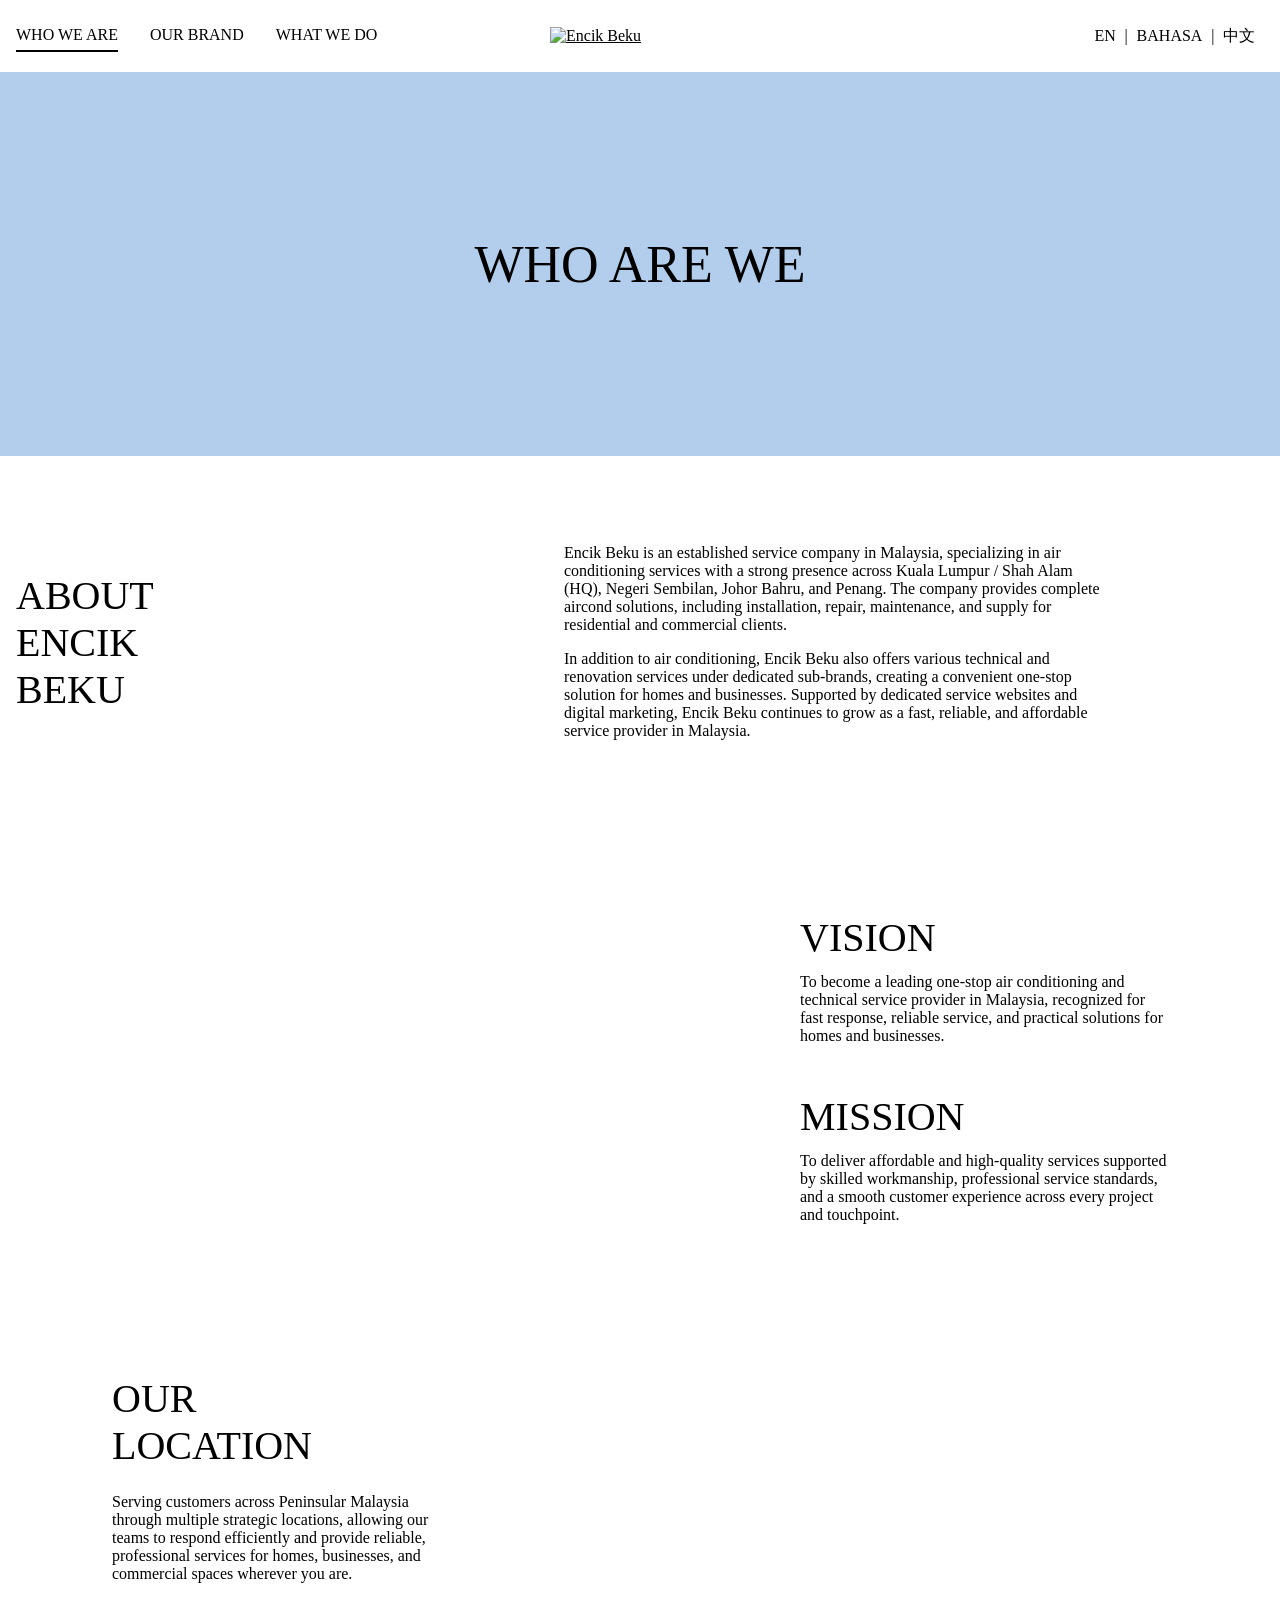
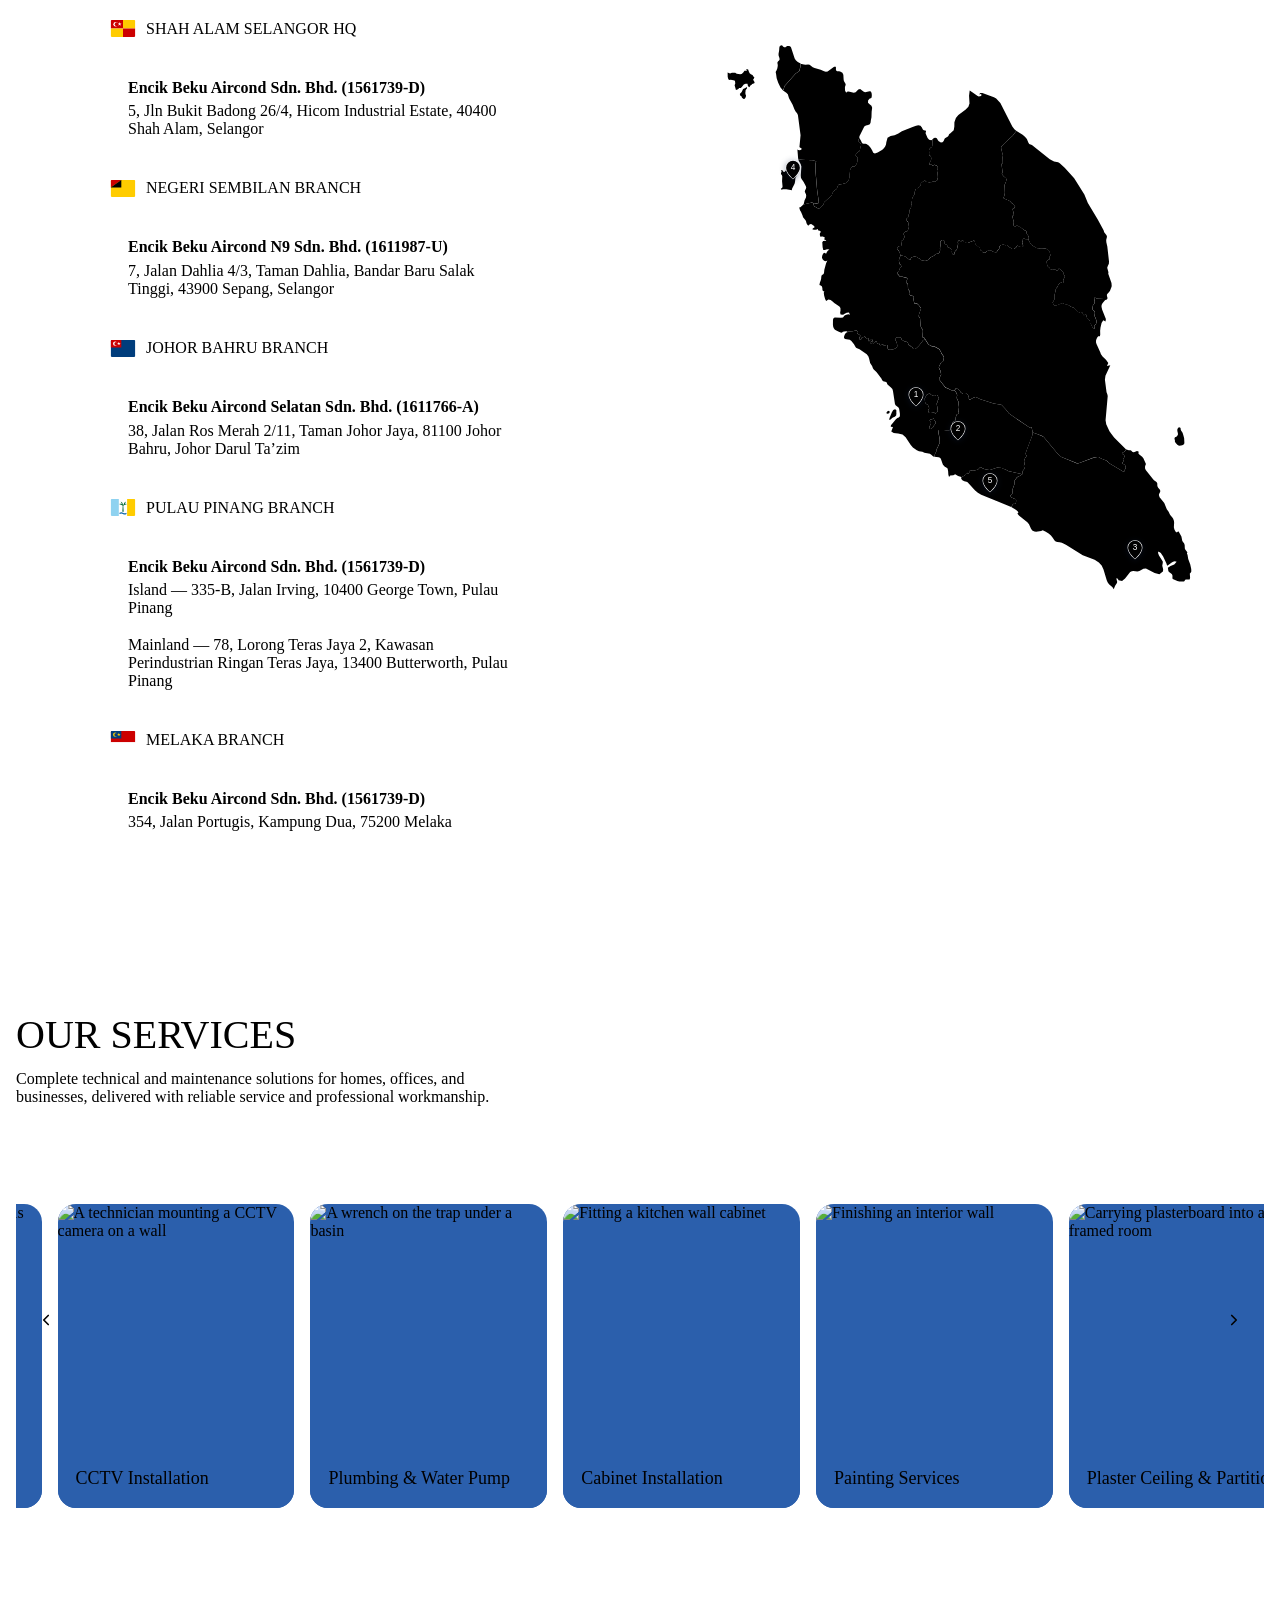
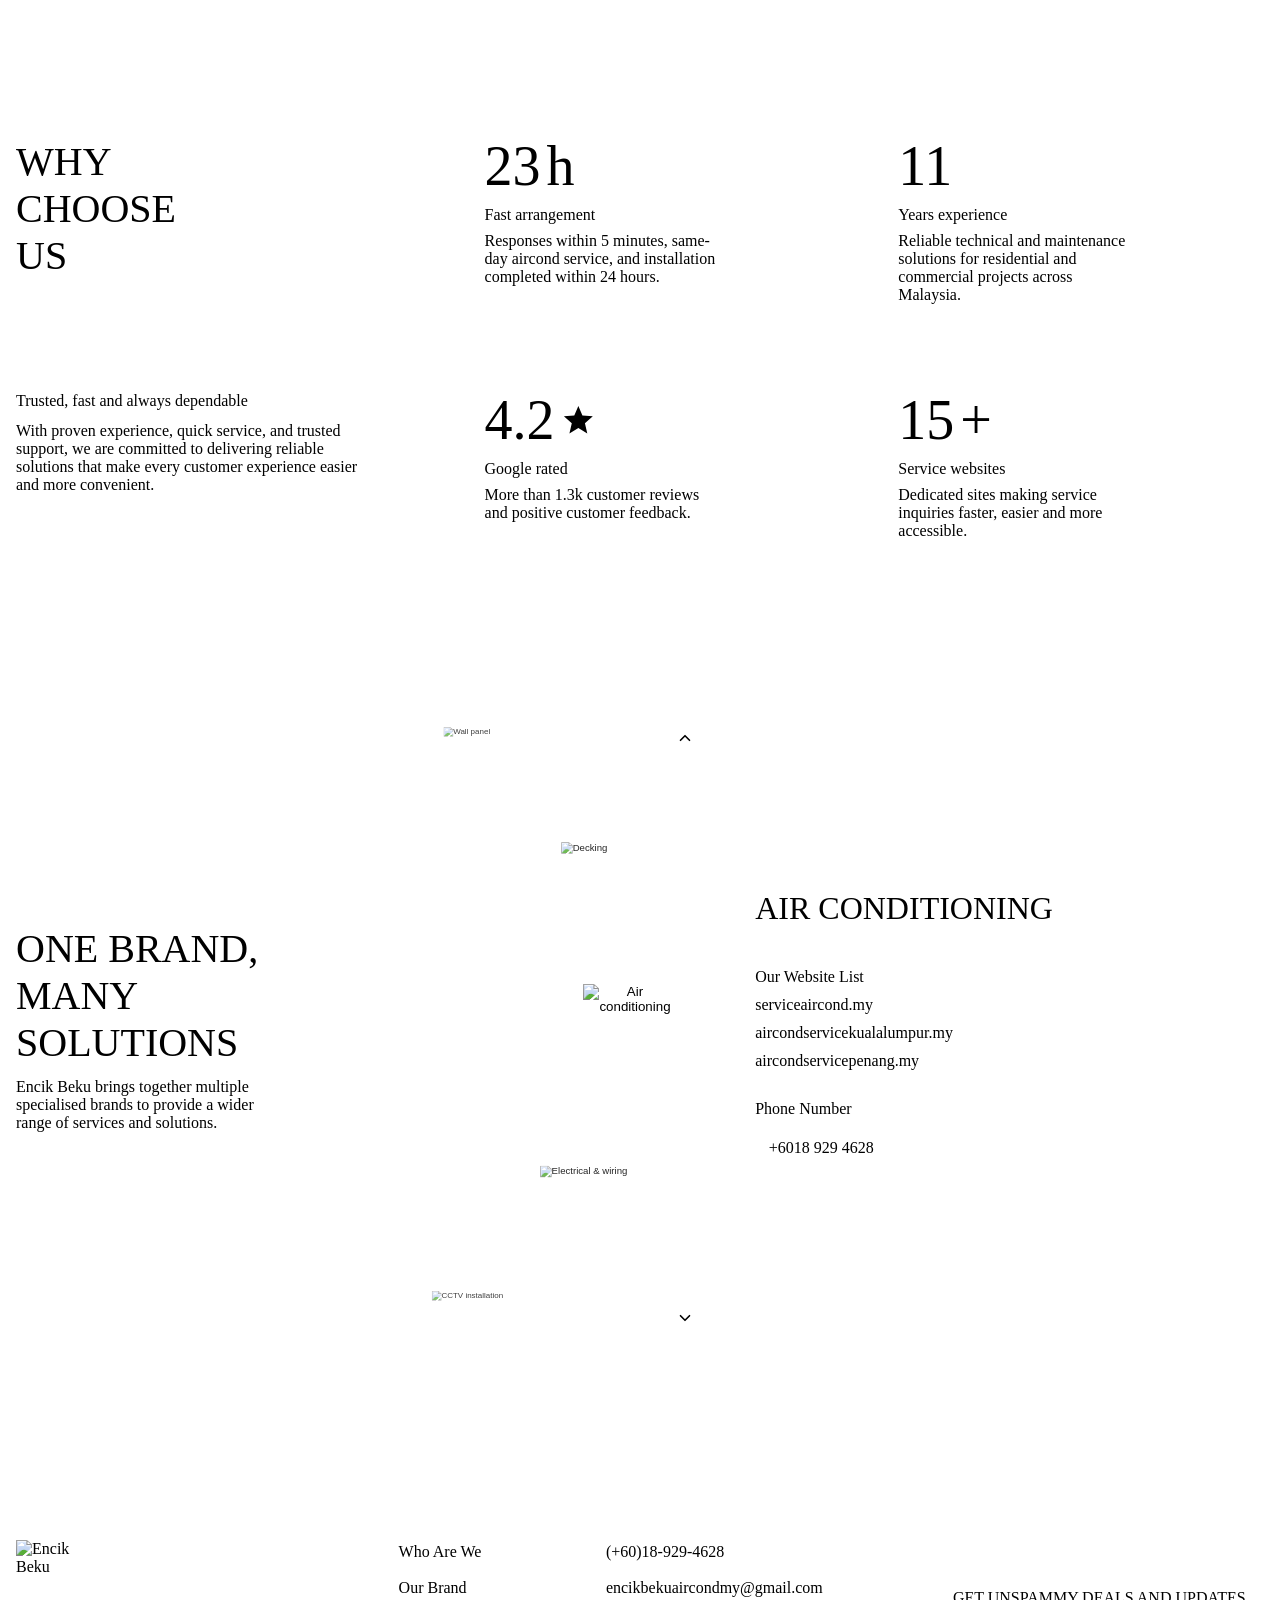
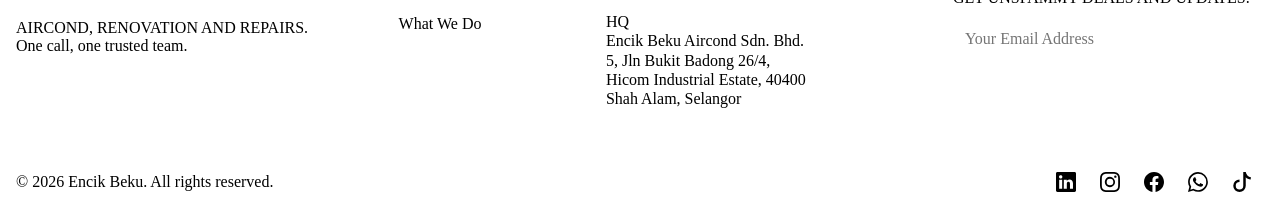
==== commit db69fb91: "Tighten the gap between Our Location and Our Services Drop the Our Location section's bottom padding" ====
--- a/website/about.html
+++ b/website/about.html
@@ -113,7 +113,7 @@
   .vm-acc p { font-size: var(--eb-text-sm); font-weight: var(--eb-fw-medium); color: var(--eb-fg-1); margin: 0; max-width: 46ch; }
 
   /* ── 03 · Our locations — gradient panel left, zooming map right ── */
-  #locations.chapter { padding-top: 0; }
+  #locations.chapter { padding-top: 0; padding-bottom: 0; }
   .locations {
     display: grid; grid-template-columns: minmax(0, 1fr) minmax(0, 1fr);
     align-items: stretch;
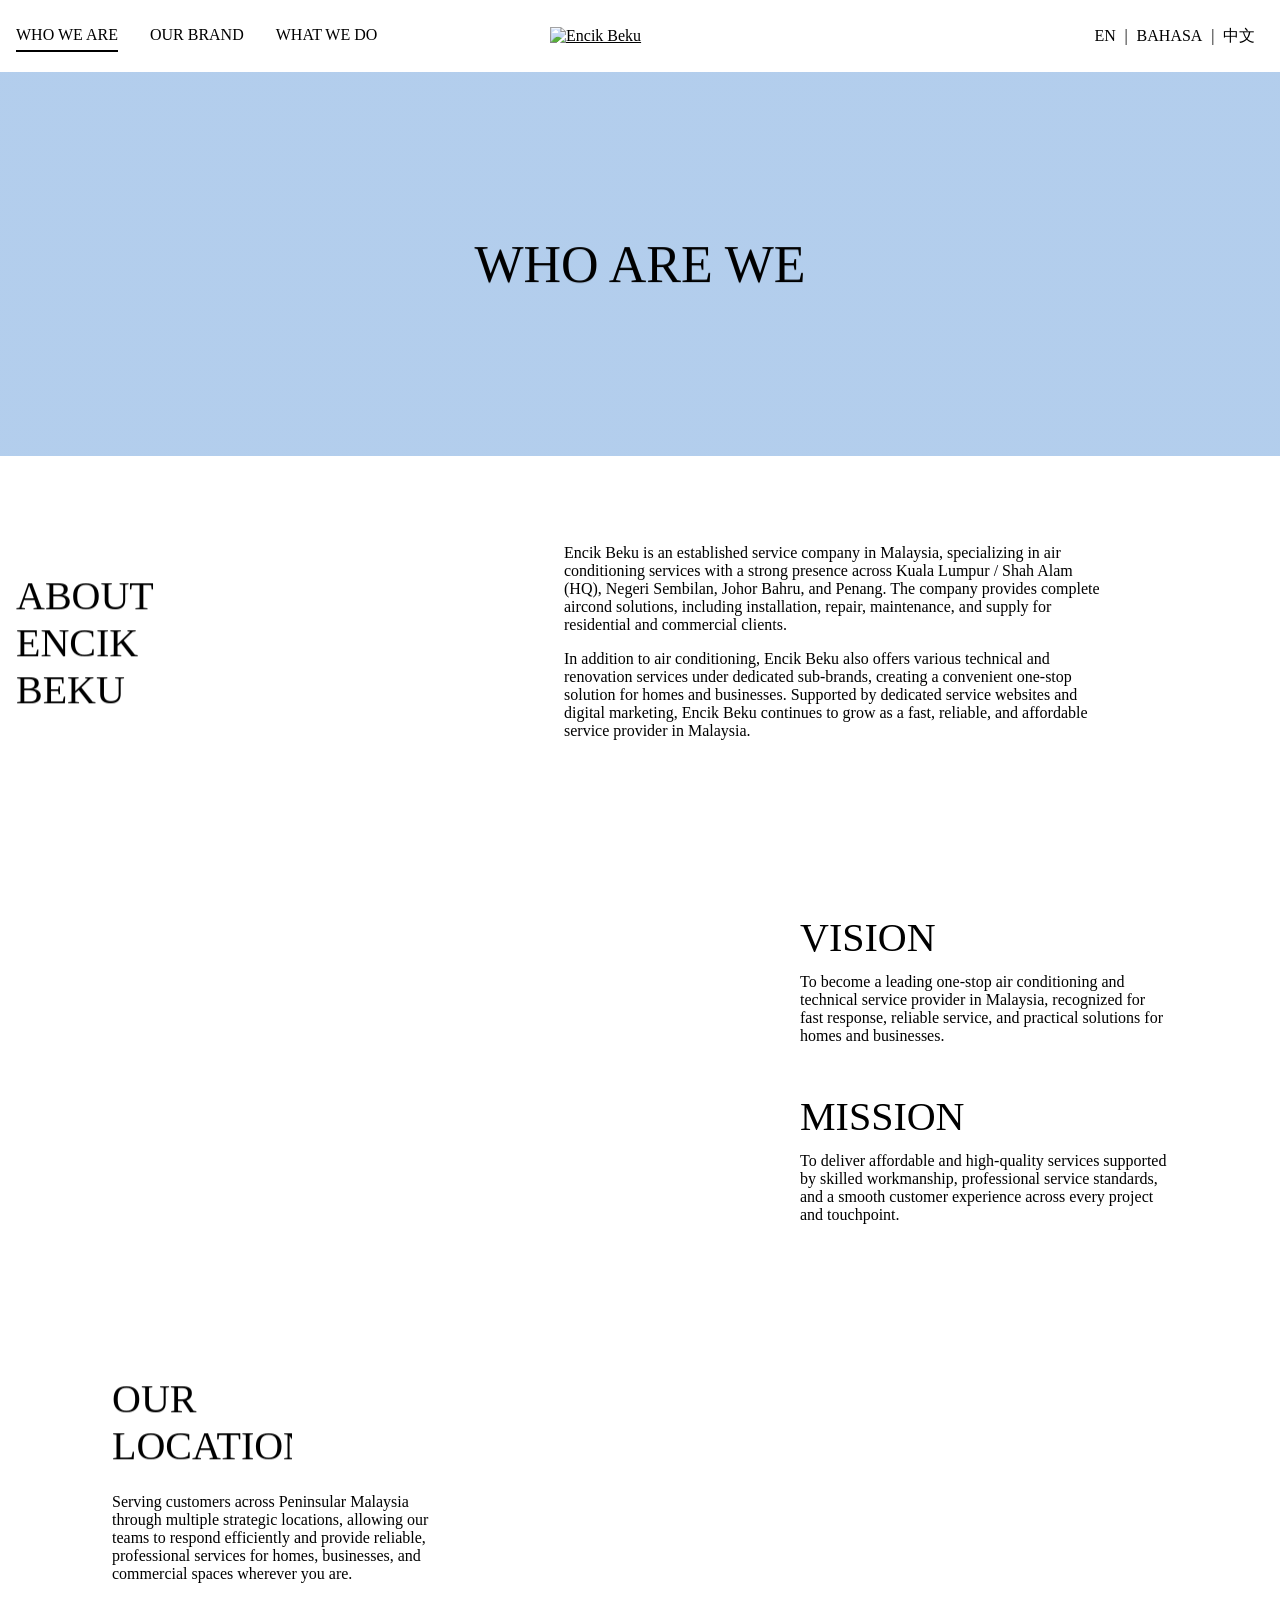
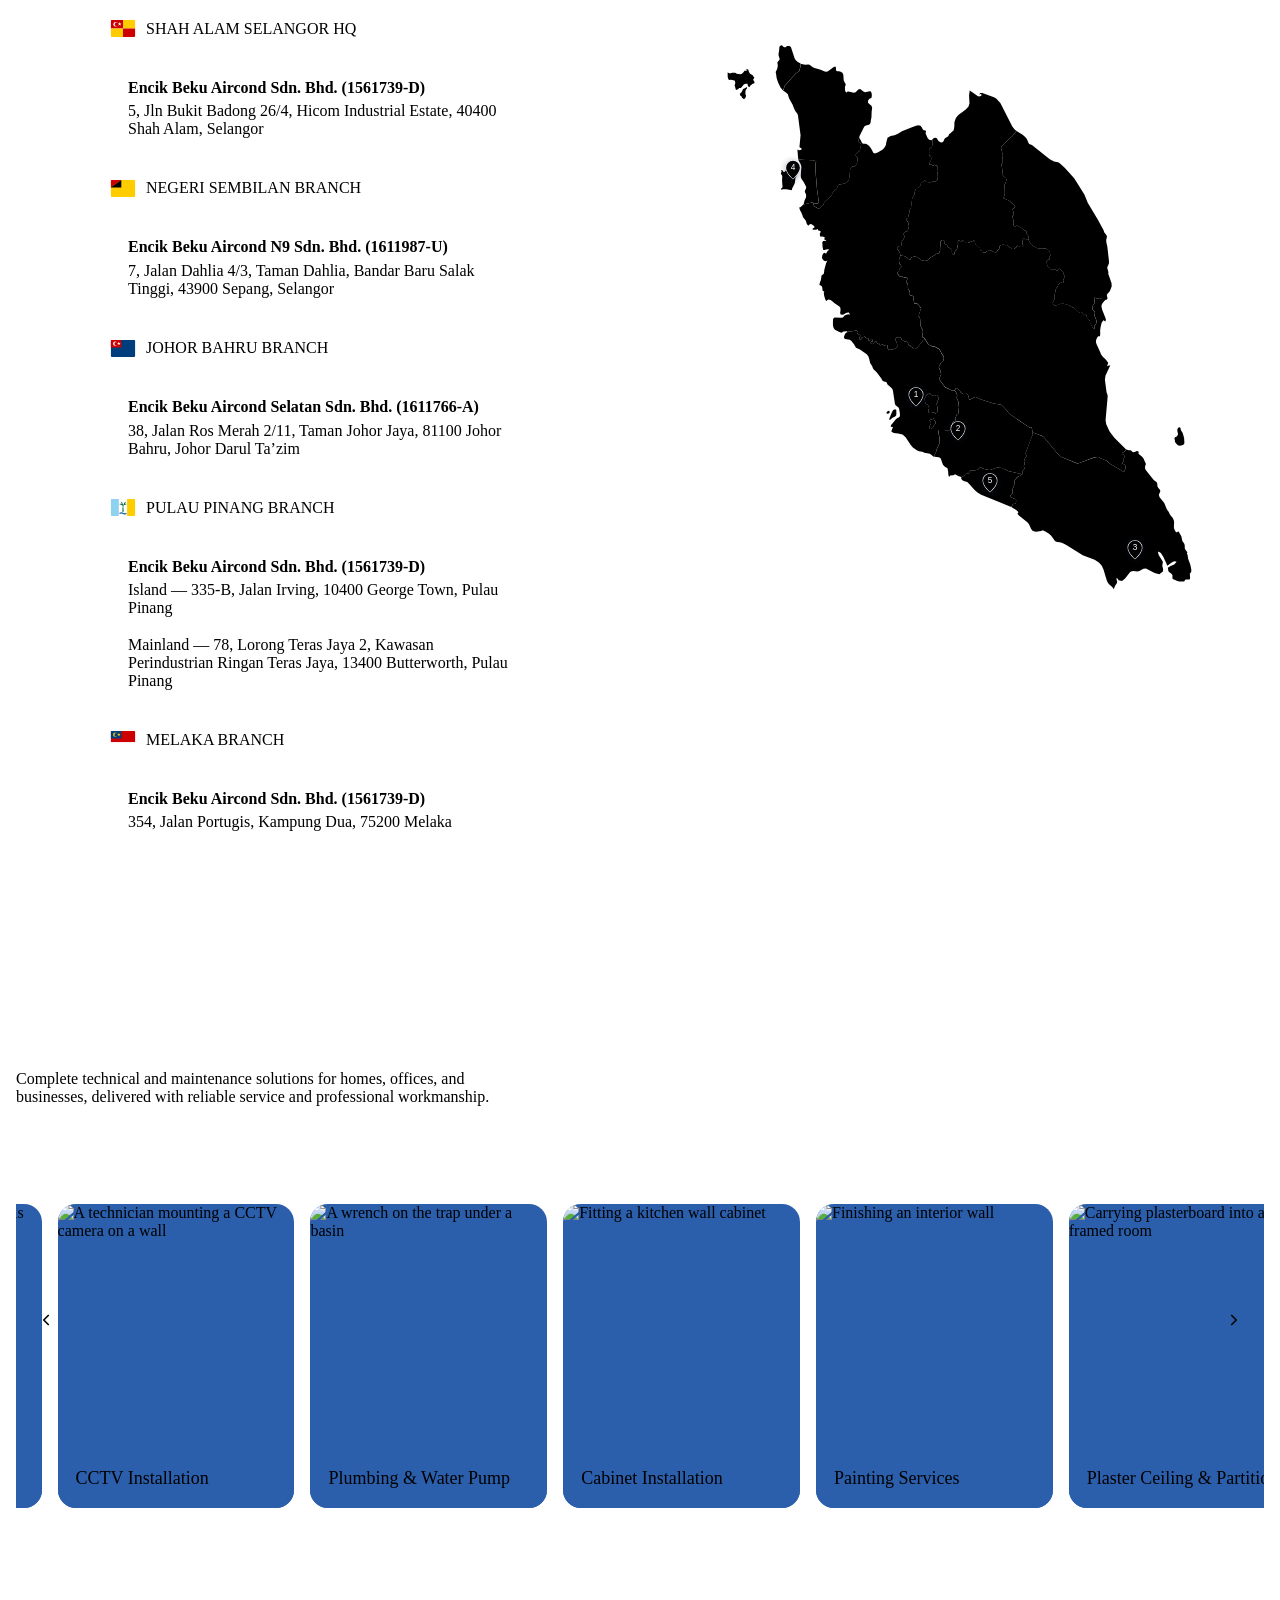
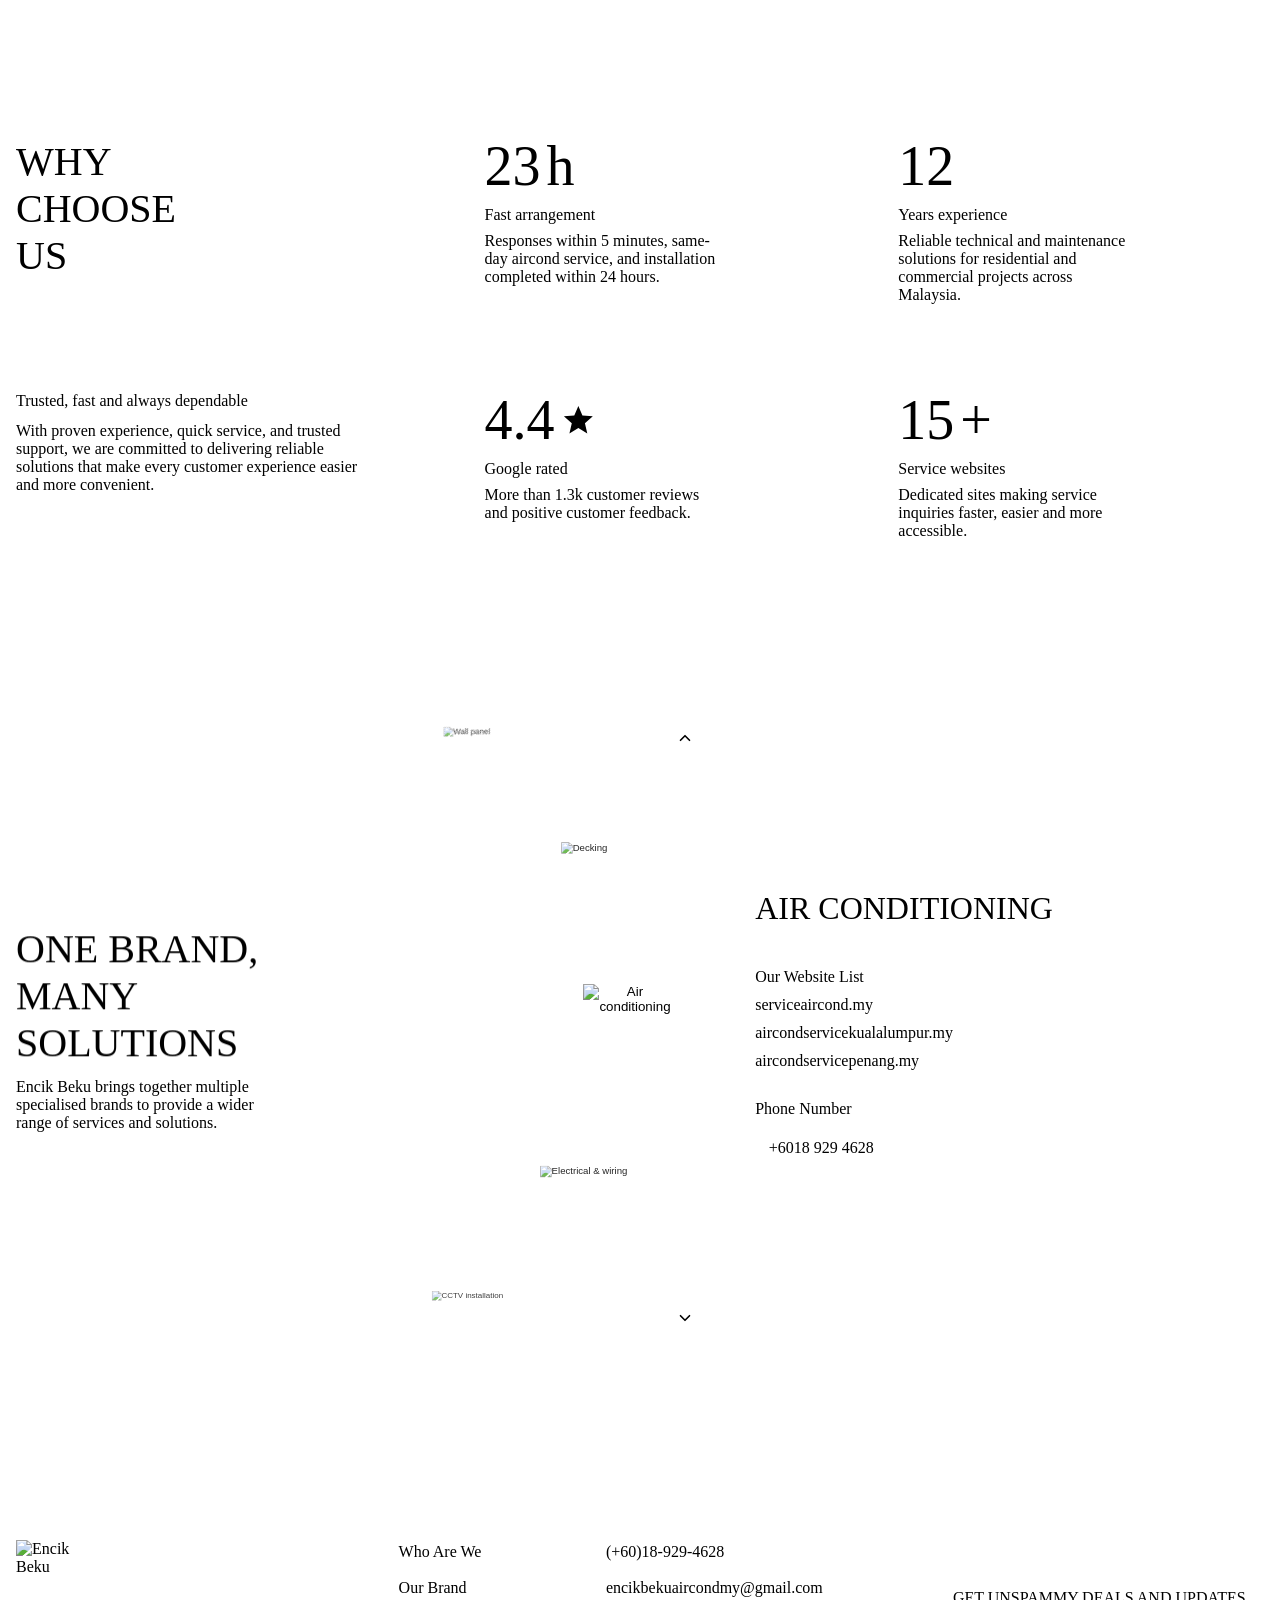
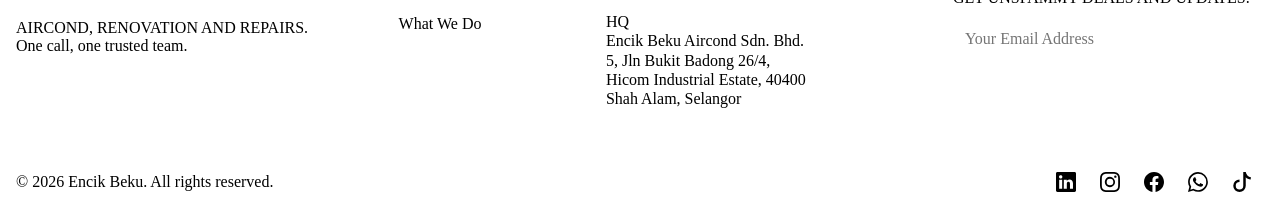
==== commit 9051ea99: "Slow the website's transitions so they ease rather than snap - UI durations on the site: 140/220/420" ====
--- a/website/about.html
+++ b/website/about.html
@@ -5,9 +5,9 @@
 <meta name="viewport" content="width=device-width, initial-scale=1">
 <title>Who We Are</title>
 <meta name="description" content="Encik Beku — an established Malaysian air conditioning and technical services company. Company overview, vision and mission, locations, services, service websites and contact details.">
-<link rel="stylesheet" href="../fonts/fonts.css?v=mu4zmonw">
-<link rel="stylesheet" href="../tokens/tokens.css?v=mu4zmonw">
-<link rel="stylesheet" href="site.css?v=mu4zmonw">
+<link rel="stylesheet" href="../fonts/fonts.css?v=muntdk5u">
+<link rel="stylesheet" href="../tokens/tokens.css?v=muntdk5u">
+<link rel="stylesheet" href="site.css?v=muntdk5u">
 <link rel="icon" href="../svg/logo/encik-beku-primary-light.svg">
 <style>
   /* ─────────────────────────────────────────────────────────────
@@ -258,7 +258,7 @@
        closer to the copy beside them. */
     position: absolute; left: -6rem; top: 50%; width: 0; height: 0;
     transform: rotate(var(--rot, 0deg));
-    transition: transform 700ms var(--eb-ease-quart);
+    transition: transform 1000ms var(--eb-ease-quart);
   }
   .wheel-chip {
     position: absolute; left: 0; top: 0;
@@ -274,7 +274,7 @@
     /* Cancels the chip's own angle, that 90deg offset and the ring's, so a
        logo stays upright wherever the arc has carried it. */
     transform: rotate(calc(0deg - var(--a) - 90deg - var(--rot, 0deg)));
-    transition: transform 700ms var(--eb-ease-quart);
+    transition: transform 1000ms var(--eb-ease-quart);
   }
   /* Bounded, not sized. The twelve logos run from 3.2:1 to square, so each is
      asked to fit the box on its own terms rather than being stretched to it. */
@@ -282,7 +282,7 @@
     max-width: var(--logo-w); max-height: var(--logo-h);
     width: auto; height: auto;
     opacity: 0; scale: 0.6;
-    transition: opacity 420ms var(--eb-ease-quart), scale 420ms var(--eb-ease-quart);
+    transition: opacity 600ms var(--eb-ease-quart), scale 600ms var(--eb-ease-quart);
   }
   /* The middle logo is the focus; its neighbours stand back 15%, theirs 25%.
      Anything further round the ring is out of the window entirely. */
@@ -336,7 +336,7 @@
   /* The copy scrolls up into place when the brand changes. The rule does not
      animate, so it reads as a fixed border the text moves behind. */
   .wheel-panel :is(h3, h4, a) {
-    animation: wp-scroll-in 520ms var(--eb-ease-quart) backwards;
+    animation: wp-scroll-in 750ms var(--eb-ease-quart) backwards;
   }
   @keyframes wp-scroll-in { from { opacity: 0; transform: translateY(0.9rem); } }
   .wp-body > *:nth-child(1) { animation-delay: 60ms; }
@@ -451,7 +451,7 @@
     line-height: 1.45; color: var(--eb-fg-on-brand);
     opacity: 0; transition: opacity var(--eb-dur) var(--eb-ease-quart);
   }
-  .svctile.is-open .svcdesc { opacity: 1; transition-delay: 160ms; }
+  .svctile.is-open .svcdesc { opacity: 1; transition-delay: 260ms; }
 
   .railnav, .wheel-nav {
     position: absolute; top: 9rem; z-index: 3;
@@ -1331,7 +1331,7 @@
   select(0);
 })();
 </script>
-<script src="anim.js?v=mu4zmonw"></script>
+<script src="anim.js?v=muntdk5u"></script>
 <script src="i18n.js?v=mt9lnepq"></script>
 <script src="locations.js?v=mt9t4jmd"></script>
 </body>
--- a/website/site.css
+++ b/website/site.css
@@ -46,6 +46,13 @@
 
   --eb-ease-quart: cubic-bezier(0.165, 0.84, 0.44, 1);
   --eb-ease-smooth: cubic-bezier(0.77, 0, 0.175, 1);
+}
+
+/* The site runs its UI transitions slower than the brand-kit tokens
+   (140/220/420ms) so hovers, accordions and tabs ease rather than snap.
+   Scoped to no-preference so tokens.css's reduced-motion zeroes still win. */
+@media (prefers-reduced-motion: no-preference) {
+  :root { --eb-dur-fast: 240ms; --eb-dur: 380ms; --eb-dur-slow: 700ms; }
 }
 
 *, *::before, *::after { box-sizing: border-box; }
@@ -1042,16 +1049,16 @@
 .anim-line-i { display: block; will-change: transform; }
 .has-anim [data-anim="lines"] .anim-line-i {
   transform: translateY(110%);
-  transition: transform 1.2s var(--eb-ease-quart);
+  transition: transform 1.6s var(--eb-ease-quart);
 }
 .has-anim [data-anim="lines"].is-in .anim-line-i { transform: none; }
 
-/* Block rise — their yPercent:111 / 0.8s. */
+/* Block rise — their yPercent:111, slowed from 0.8s to 1.1s. */
 .has-anim [data-anim="rise"],
 .has-anim [data-anim="stagger"] > * {
   opacity: 0;
   transform: translateY(2rem);
-  transition: opacity 0.8s var(--eb-ease-quart), transform 0.8s var(--eb-ease-quart);
+  transition: opacity 1.1s var(--eb-ease-quart), transform 1.1s var(--eb-ease-quart);
 }
 .has-anim [data-anim="rise"].is-in,
 .has-anim [data-anim="stagger"].is-in > * {
@@ -1059,10 +1066,10 @@
   transform: none;
 }
 
-/* Image clip reveal — their clip-path wipe, trimmed from 2s to 1.2s. */
+/* Image clip reveal — their clip-path wipe, trimmed from 2s to 1.6s. */
 .has-anim [data-anim="img"] {
   clip-path: inset(0 0 100% 0);
-  transition: clip-path 1.2s var(--eb-ease-quart);
+  transition: clip-path 1.6s var(--eb-ease-quart);
 }
 .has-anim [data-anim="img"].is-in { clip-path: inset(0 0 0 0); }
 
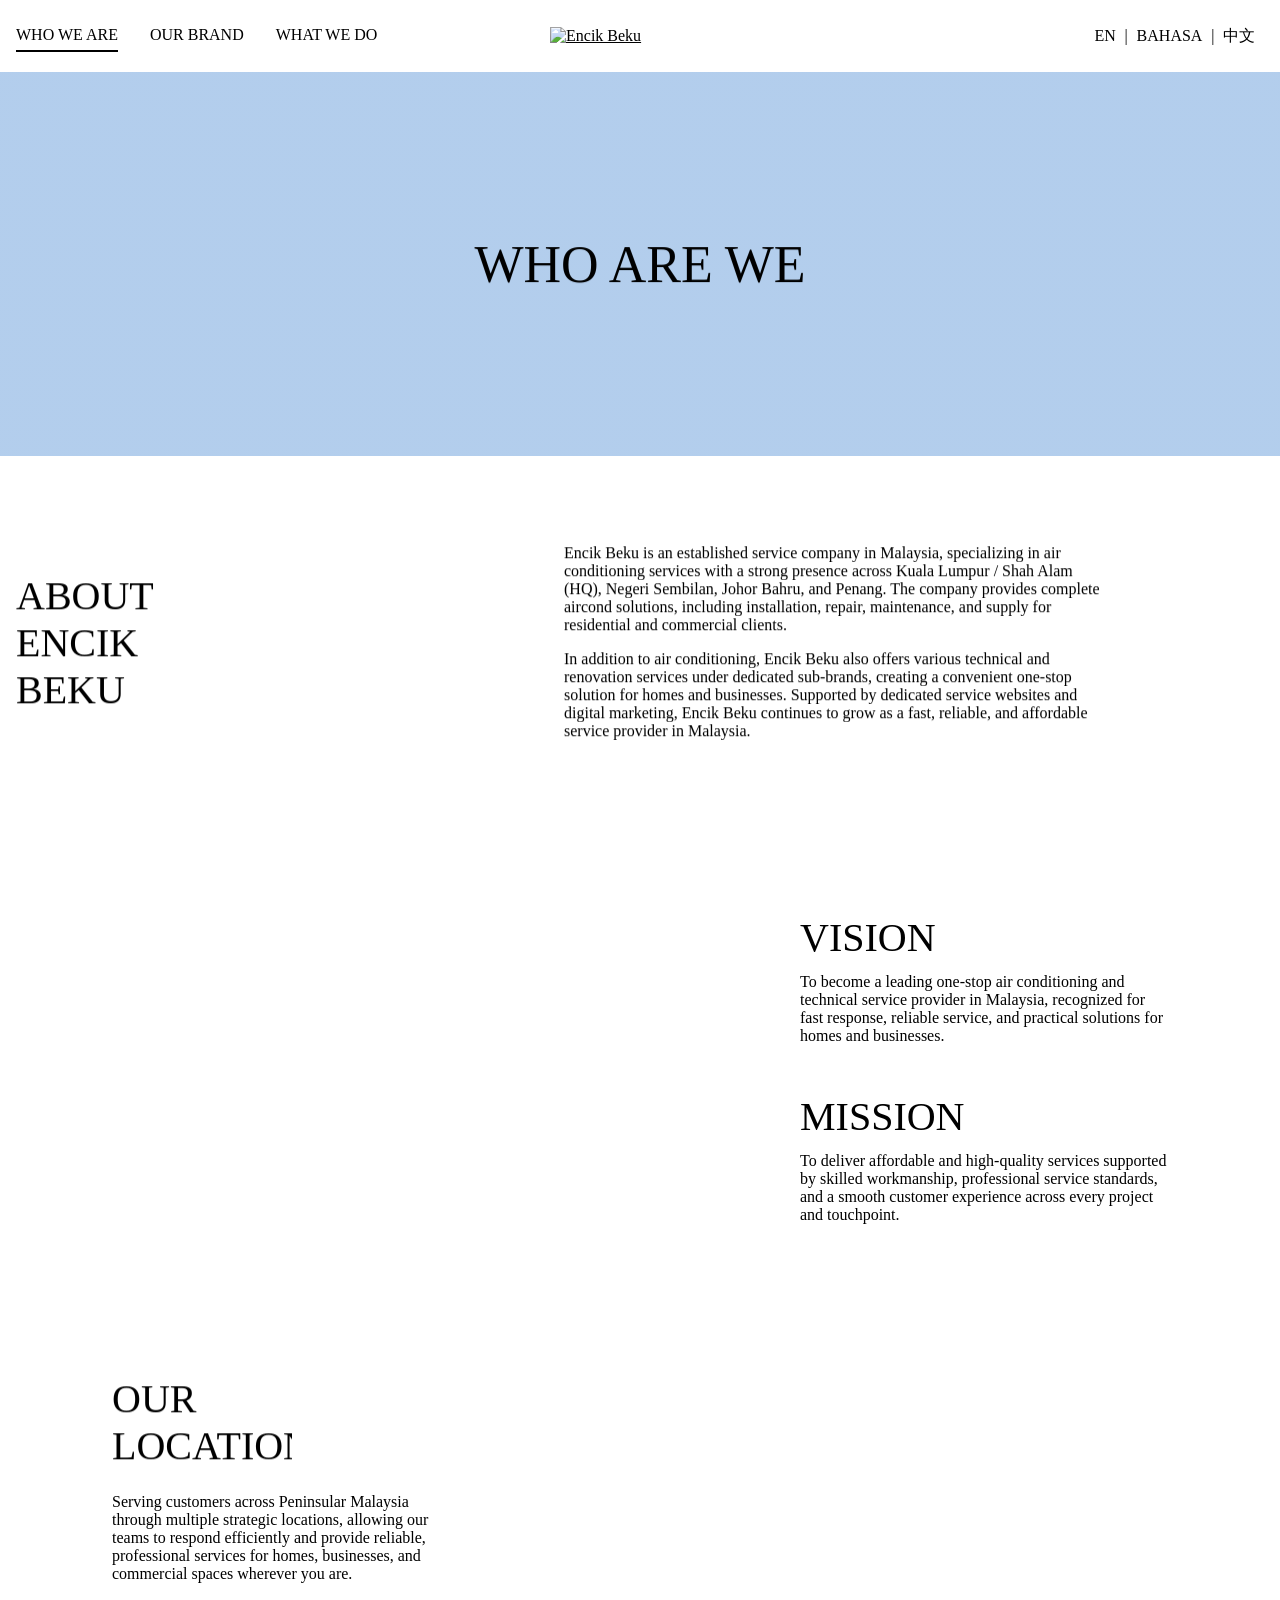
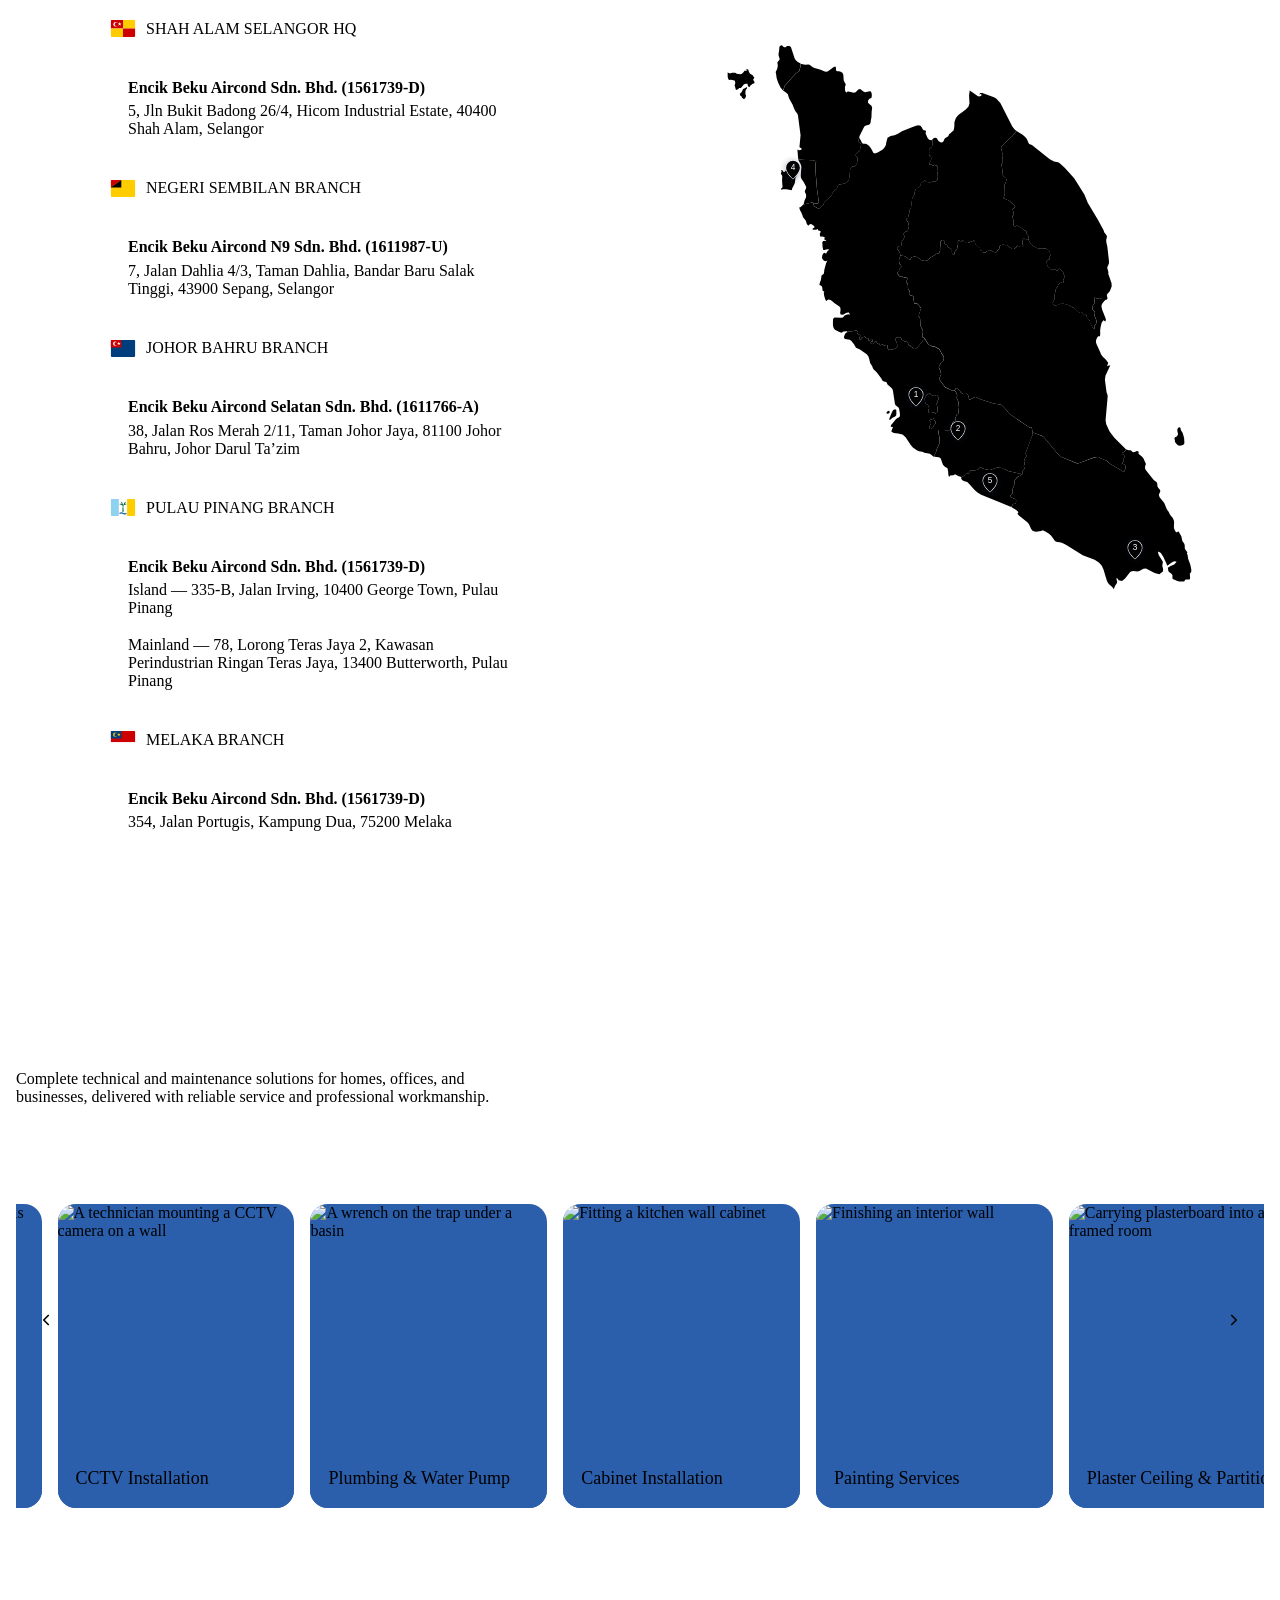
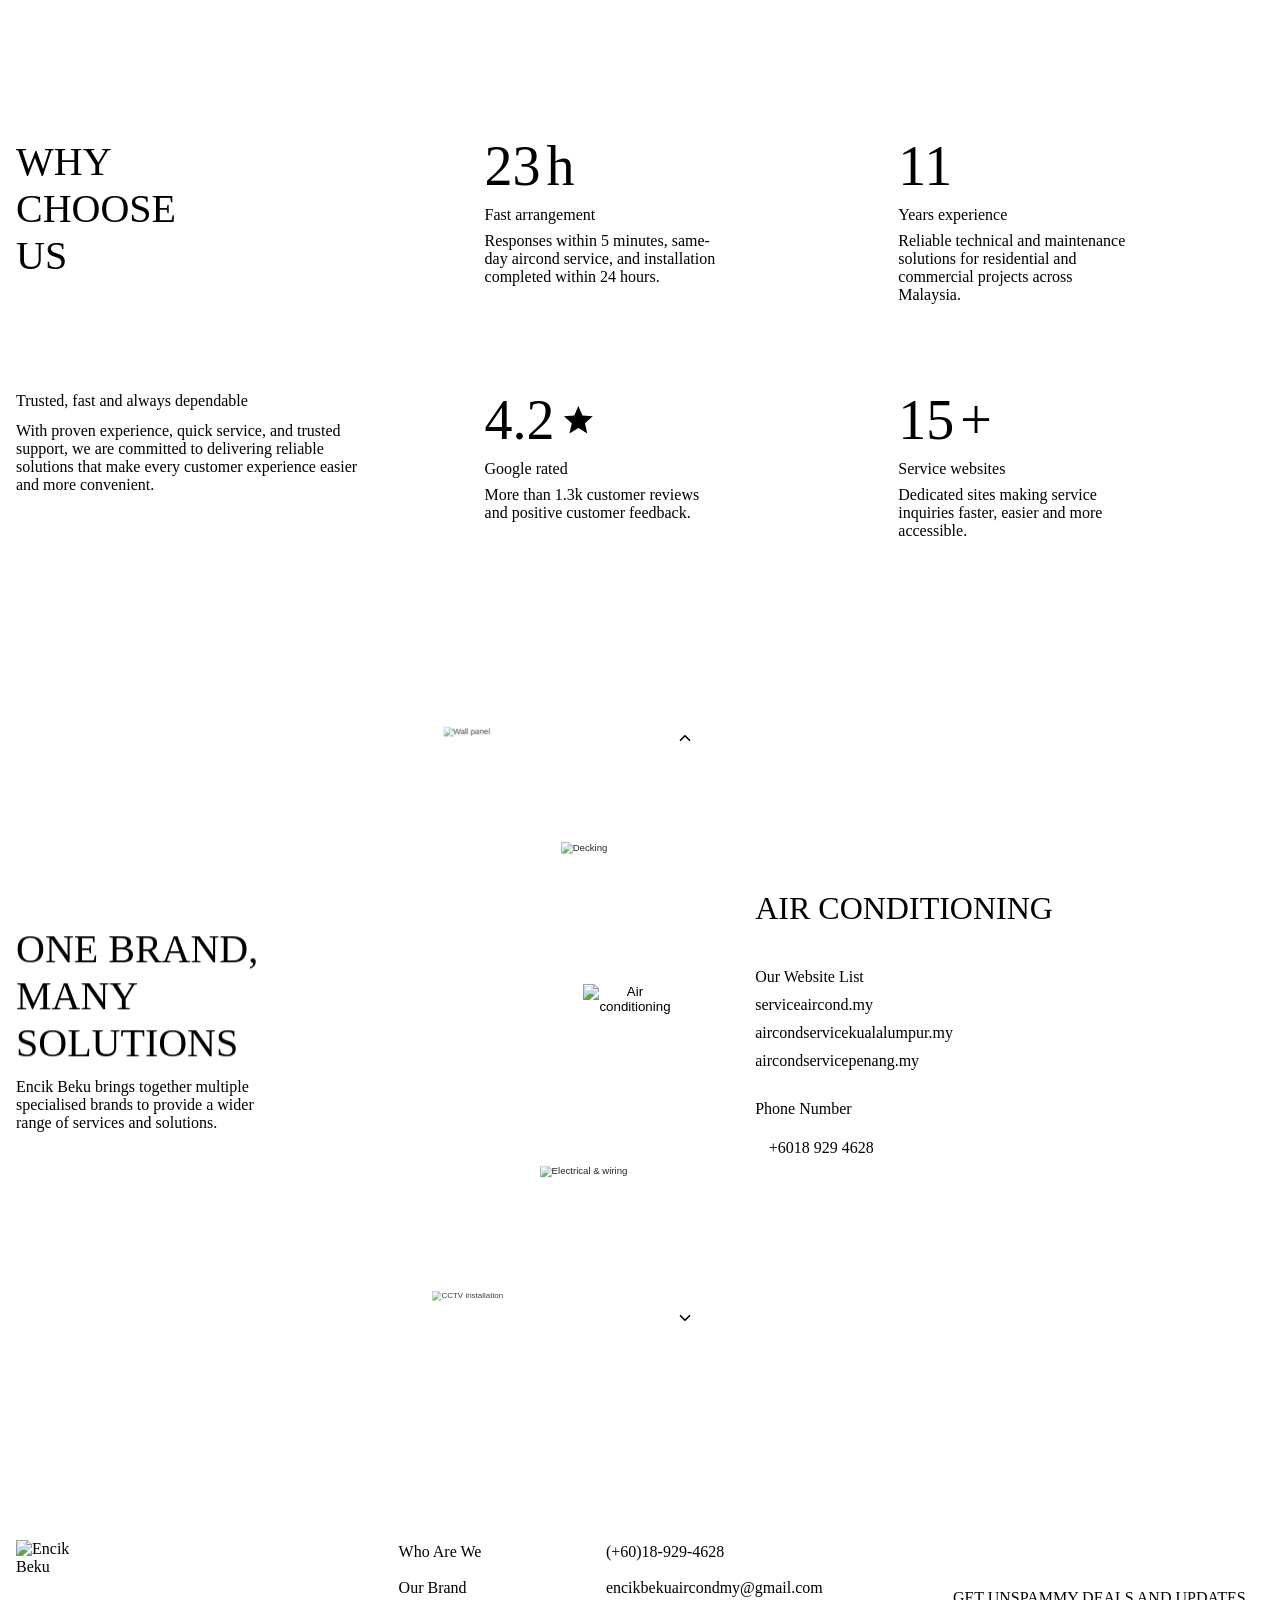
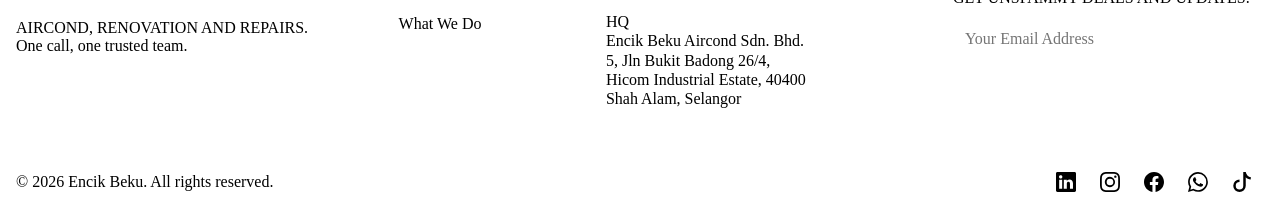
==== commit 8f7424a5: "Reveal the About Encik Beku subtext line by line like its title The two paragraphs used the block ri" ====
--- a/website/about.html
+++ b/website/about.html
@@ -5,9 +5,9 @@
 <meta name="viewport" content="width=device-width, initial-scale=1">
 <title>Who We Are</title>
 <meta name="description" content="Encik Beku — an established Malaysian air conditioning and technical services company. Company overview, vision and mission, locations, services, service websites and contact details.">
-<link rel="stylesheet" href="../fonts/fonts.css?v=muntdk5u">
-<link rel="stylesheet" href="../tokens/tokens.css?v=muntdk5u">
-<link rel="stylesheet" href="site.css?v=muntdk5u">
+<link rel="stylesheet" href="../fonts/fonts.css?v=muntgczb">
+<link rel="stylesheet" href="../tokens/tokens.css?v=muntgczb">
+<link rel="stylesheet" href="site.css?v=muntgczb">
 <link rel="icon" href="../svg/logo/encik-beku-primary-light.svg">
 <style>
   /* ─────────────────────────────────────────────────────────────
@@ -614,9 +614,9 @@
 <section class="chapter" id="about">
   <div class="wrap split">
     <h2 class="bigtype" data-anim="lines">About Encik Beku</h2>
-    <div class="prose" data-anim="stagger">
-      <p>Encik Beku is an established service company in Malaysia, specializing in air conditioning services with a strong presence across Kuala Lumpur / Shah Alam (HQ), Negeri Sembilan, Johor Bahru, and Penang. The company provides complete aircond solutions, including installation, repair, maintenance, and supply for residential and commercial clients.</p>
-      <p>In addition to air conditioning, Encik Beku also offers various technical and renovation services under dedicated sub-brands, creating a convenient one-stop solution for homes and businesses. Supported by dedicated service websites and digital marketing, Encik Beku continues to grow as a fast, reliable, and affordable service provider in Malaysia.</p>
+    <div class="prose">
+      <p data-anim="lines">Encik Beku is an established service company in Malaysia, specializing in air conditioning services with a strong presence across Kuala Lumpur / Shah Alam (HQ), Negeri Sembilan, Johor Bahru, and Penang. The company provides complete aircond solutions, including installation, repair, maintenance, and supply for residential and commercial clients.</p>
+      <p data-anim="lines">In addition to air conditioning, Encik Beku also offers various technical and renovation services under dedicated sub-brands, creating a convenient one-stop solution for homes and businesses. Supported by dedicated service websites and digital marketing, Encik Beku continues to grow as a fast, reliable, and affordable service provider in Malaysia.</p>
     </div>
   </div>
 </section>
@@ -1331,7 +1331,7 @@
   select(0);
 })();
 </script>
-<script src="anim.js?v=muntdk5u"></script>
+<script src="anim.js?v=muntgczb"></script>
 <script src="i18n.js?v=mt9lnepq"></script>
 <script src="locations.js?v=mt9t4jmd"></script>
 </body>
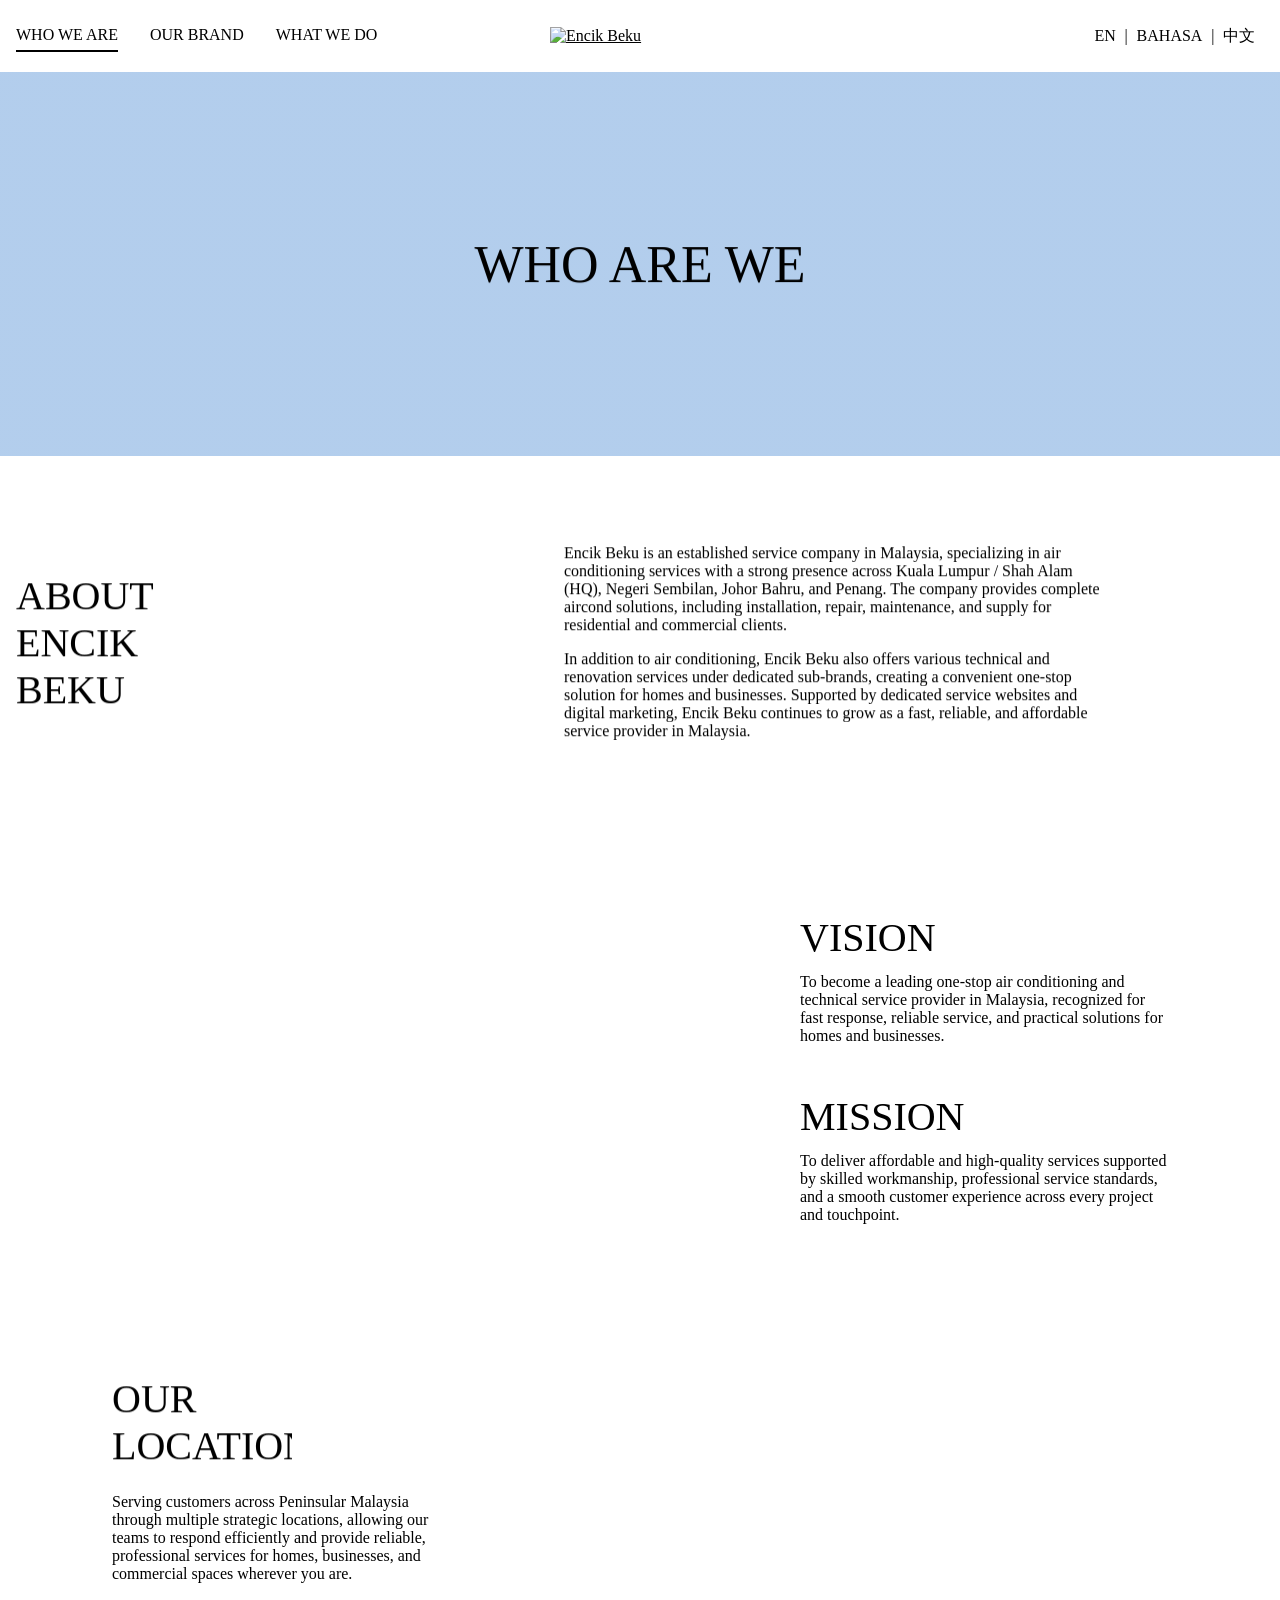
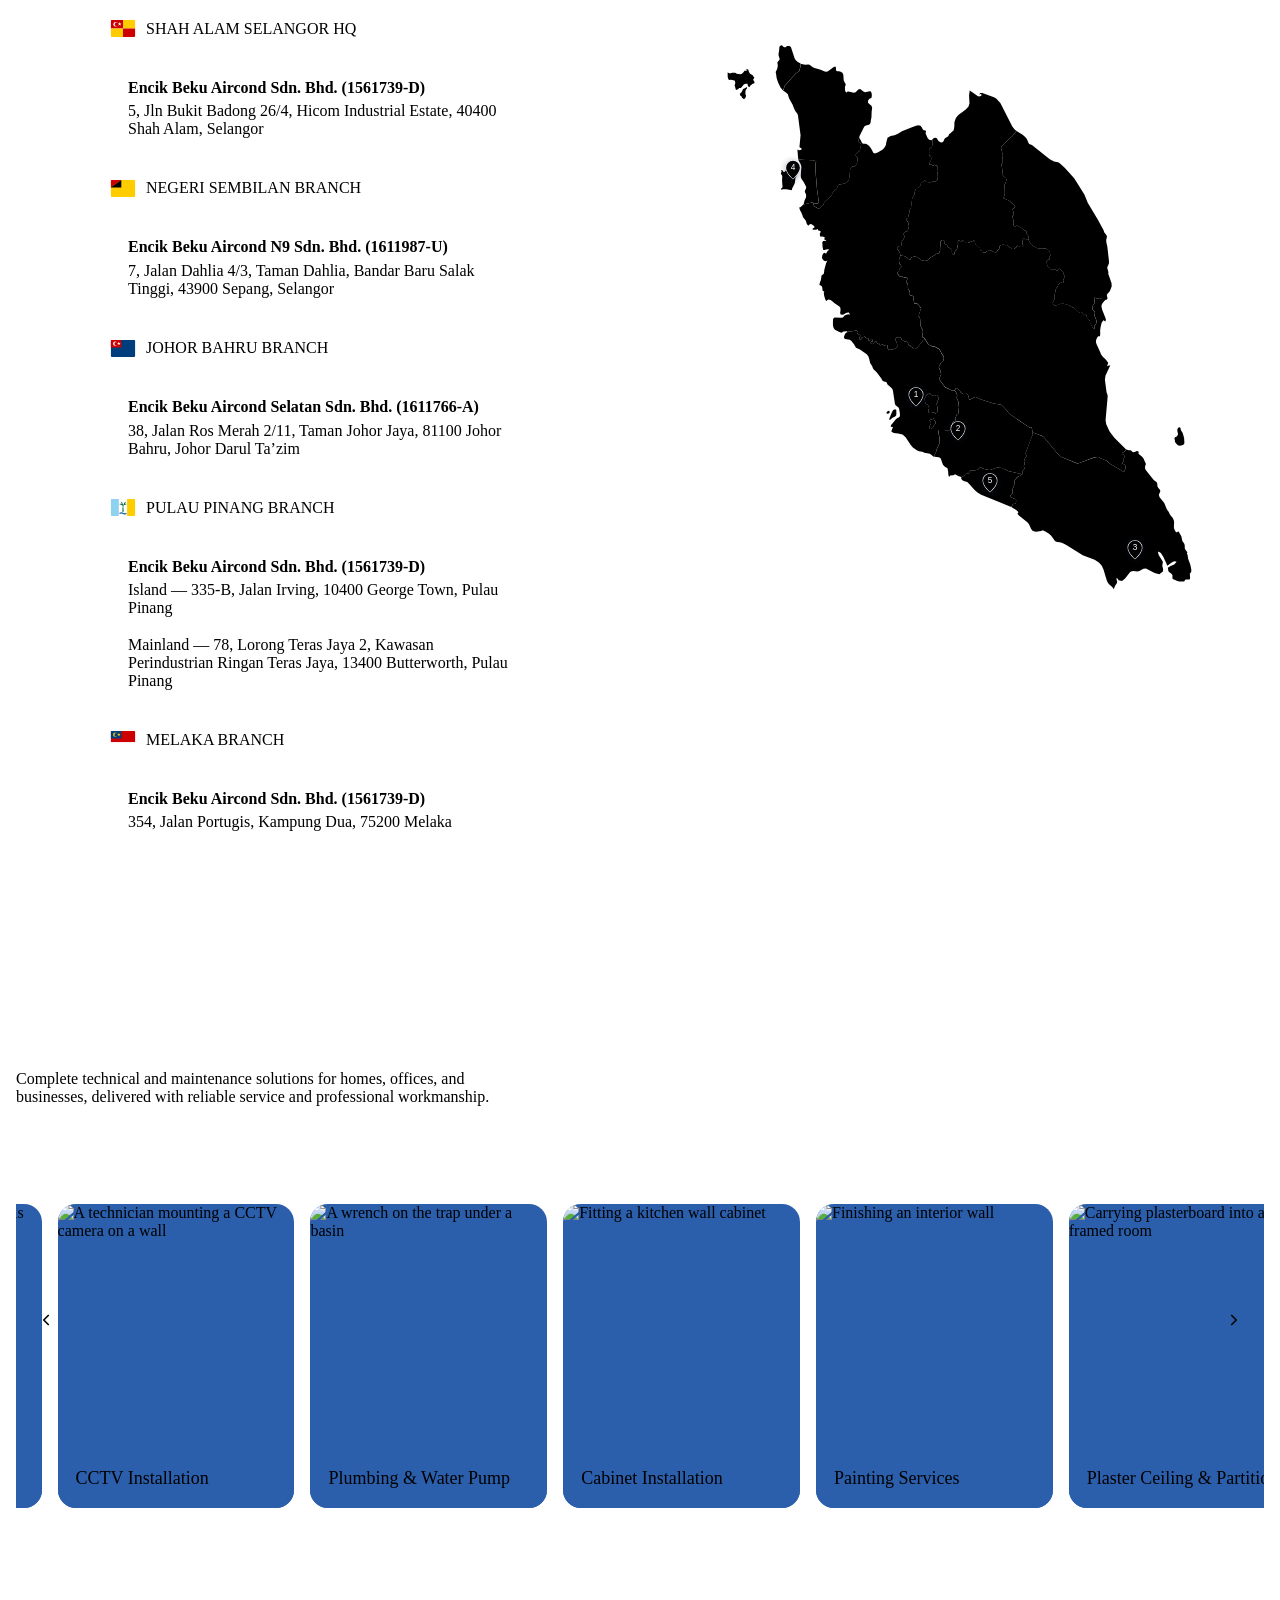
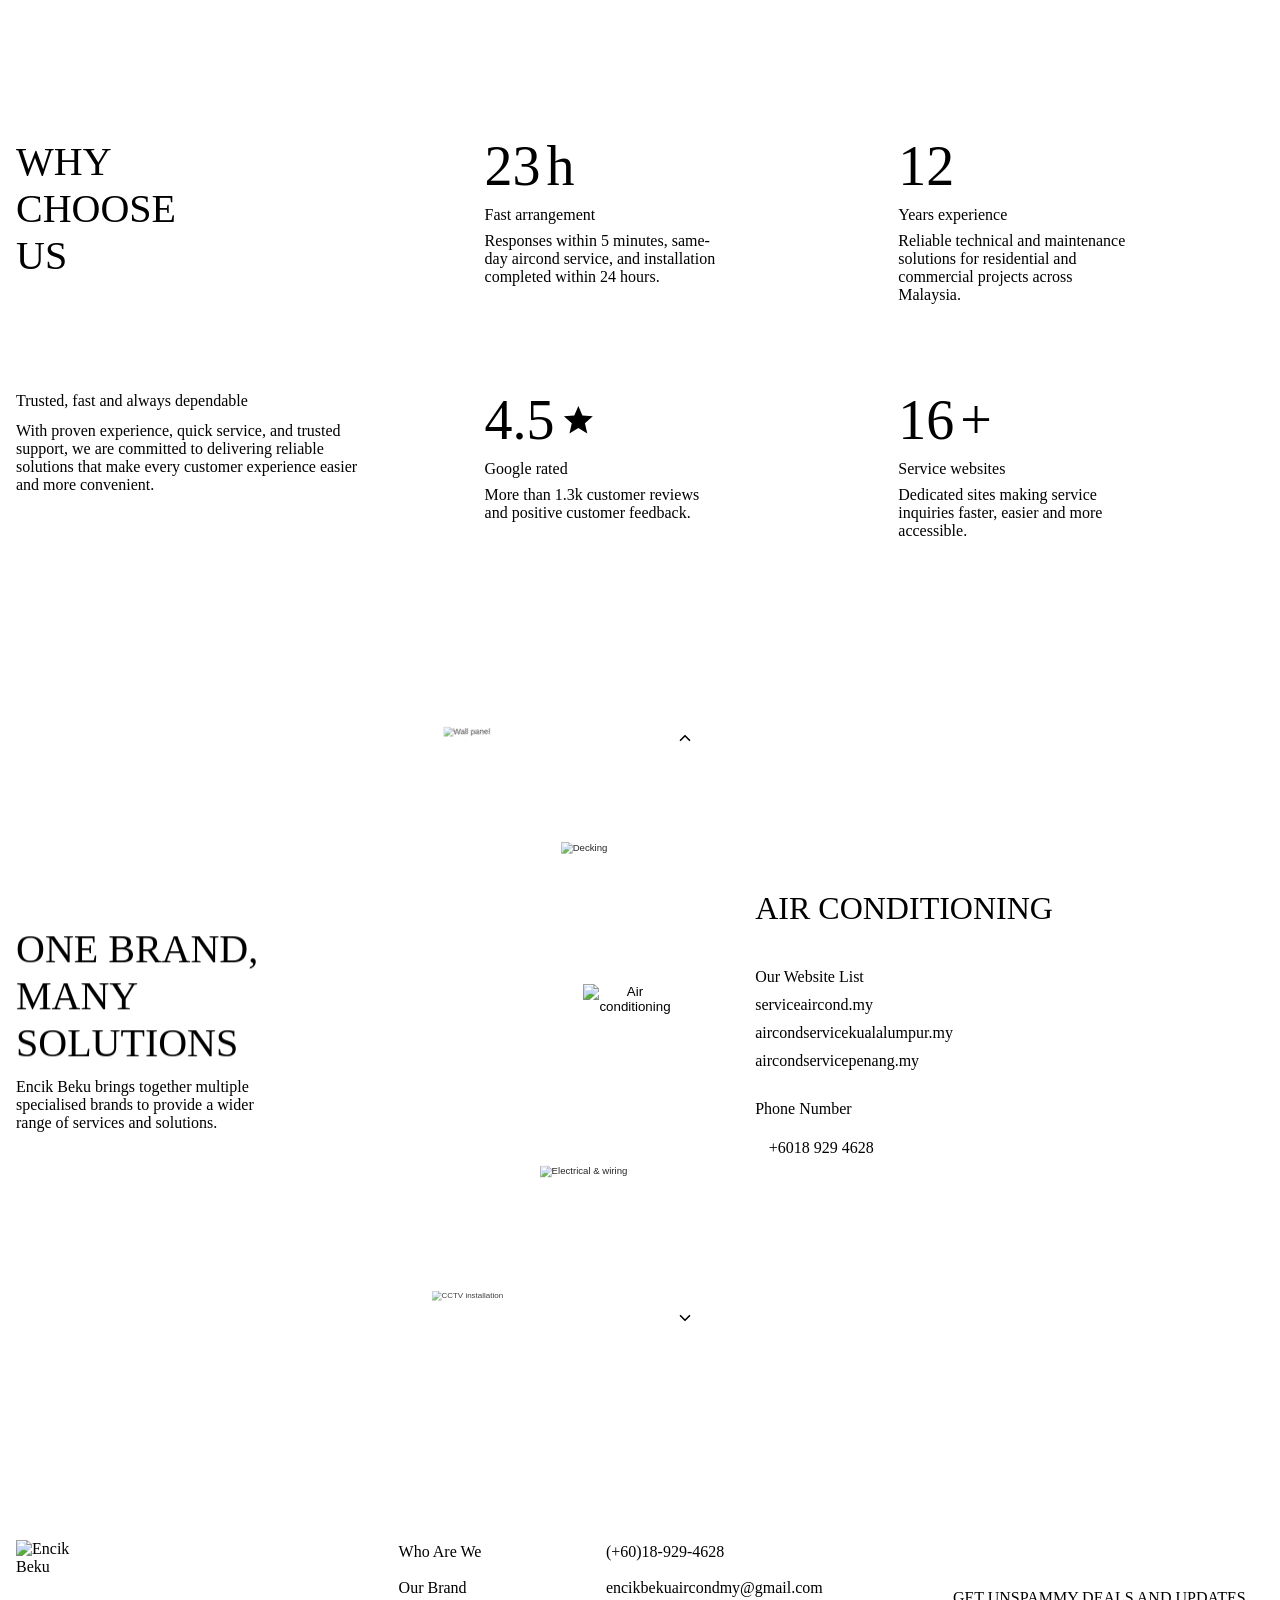
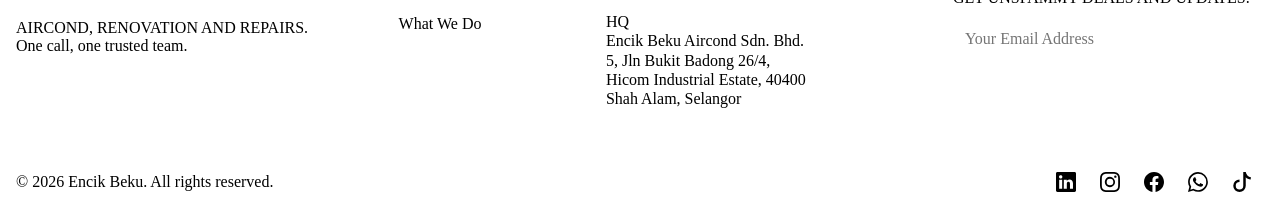
==== commit d1b0af27: "Add entrance and tab-switch transitions to What we do The hero title, filters and table rise in and " ====
--- a/website/about.html
+++ b/website/about.html
@@ -5,9 +5,9 @@
 <meta name="viewport" content="width=device-width, initial-scale=1">
 <title>Who We Are</title>
 <meta name="description" content="Encik Beku — an established Malaysian air conditioning and technical services company. Company overview, vision and mission, locations, services, service websites and contact details.">
-<link rel="stylesheet" href="../fonts/fonts.css?v=muntgczb">
-<link rel="stylesheet" href="../tokens/tokens.css?v=muntgczb">
-<link rel="stylesheet" href="site.css?v=muntgczb">
+<link rel="stylesheet" href="../fonts/fonts.css?v=muntmzfe">
+<link rel="stylesheet" href="../tokens/tokens.css?v=muntmzfe">
+<link rel="stylesheet" href="site.css?v=muntmzfe">
 <link rel="icon" href="../svg/logo/encik-beku-primary-light.svg">
 <style>
   /* ─────────────────────────────────────────────────────────────
@@ -1331,7 +1331,7 @@
   select(0);
 })();
 </script>
-<script src="anim.js?v=muntgczb"></script>
+<script src="anim.js?v=muntmzfe"></script>
 <script src="i18n.js?v=mt9lnepq"></script>
 <script src="locations.js?v=mt9t4jmd"></script>
 </body>
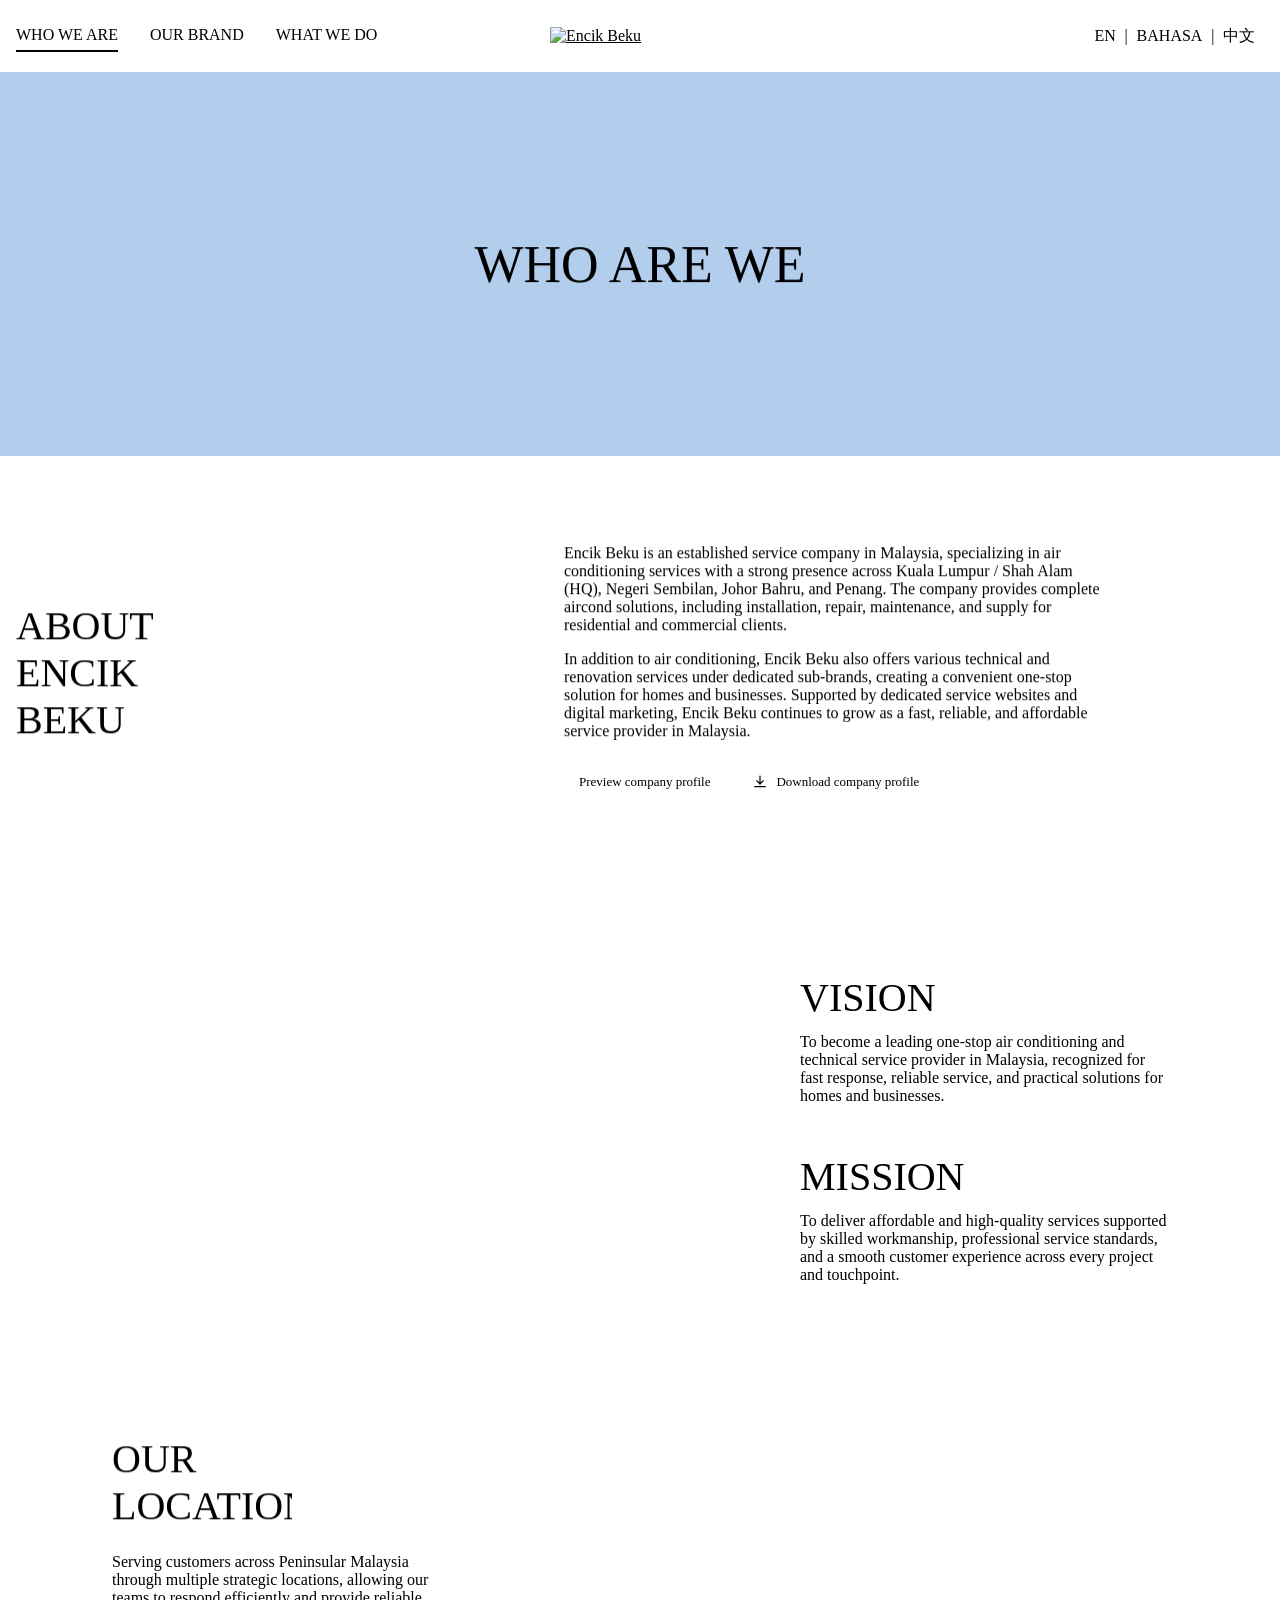
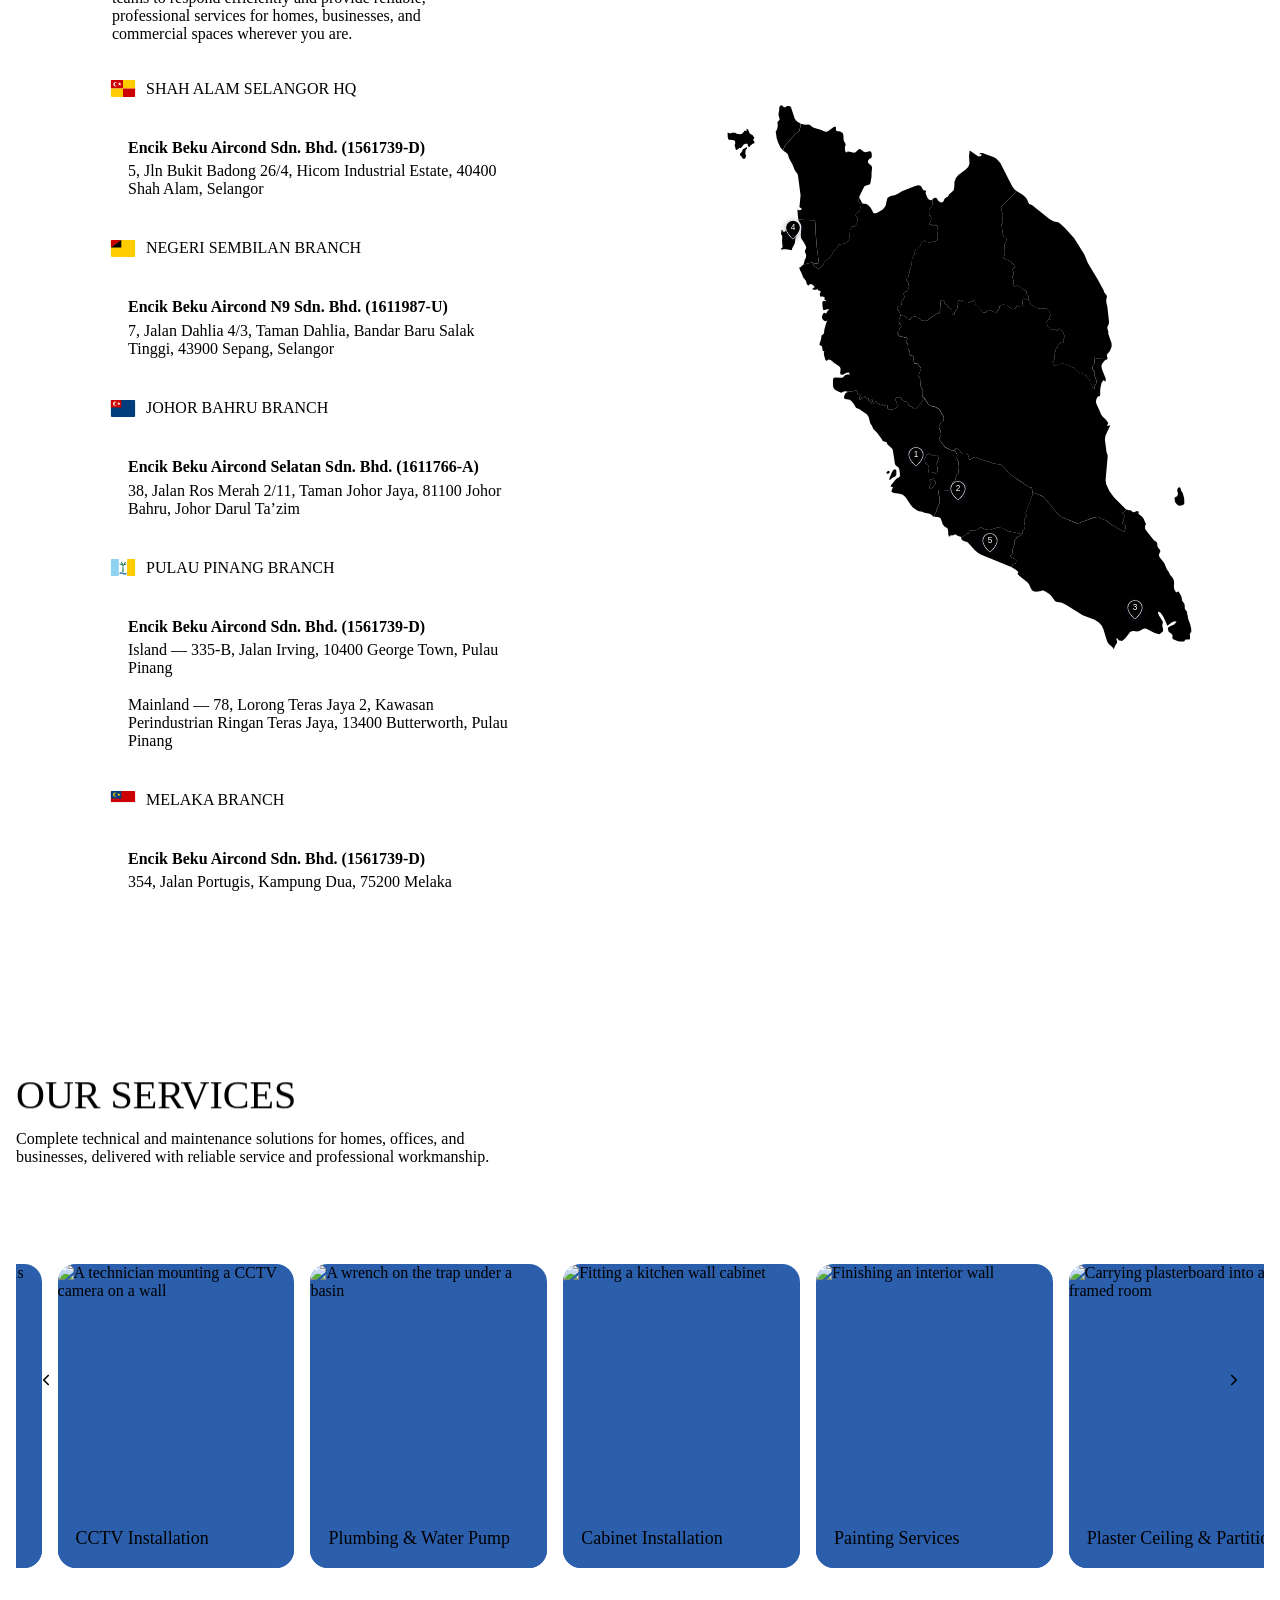
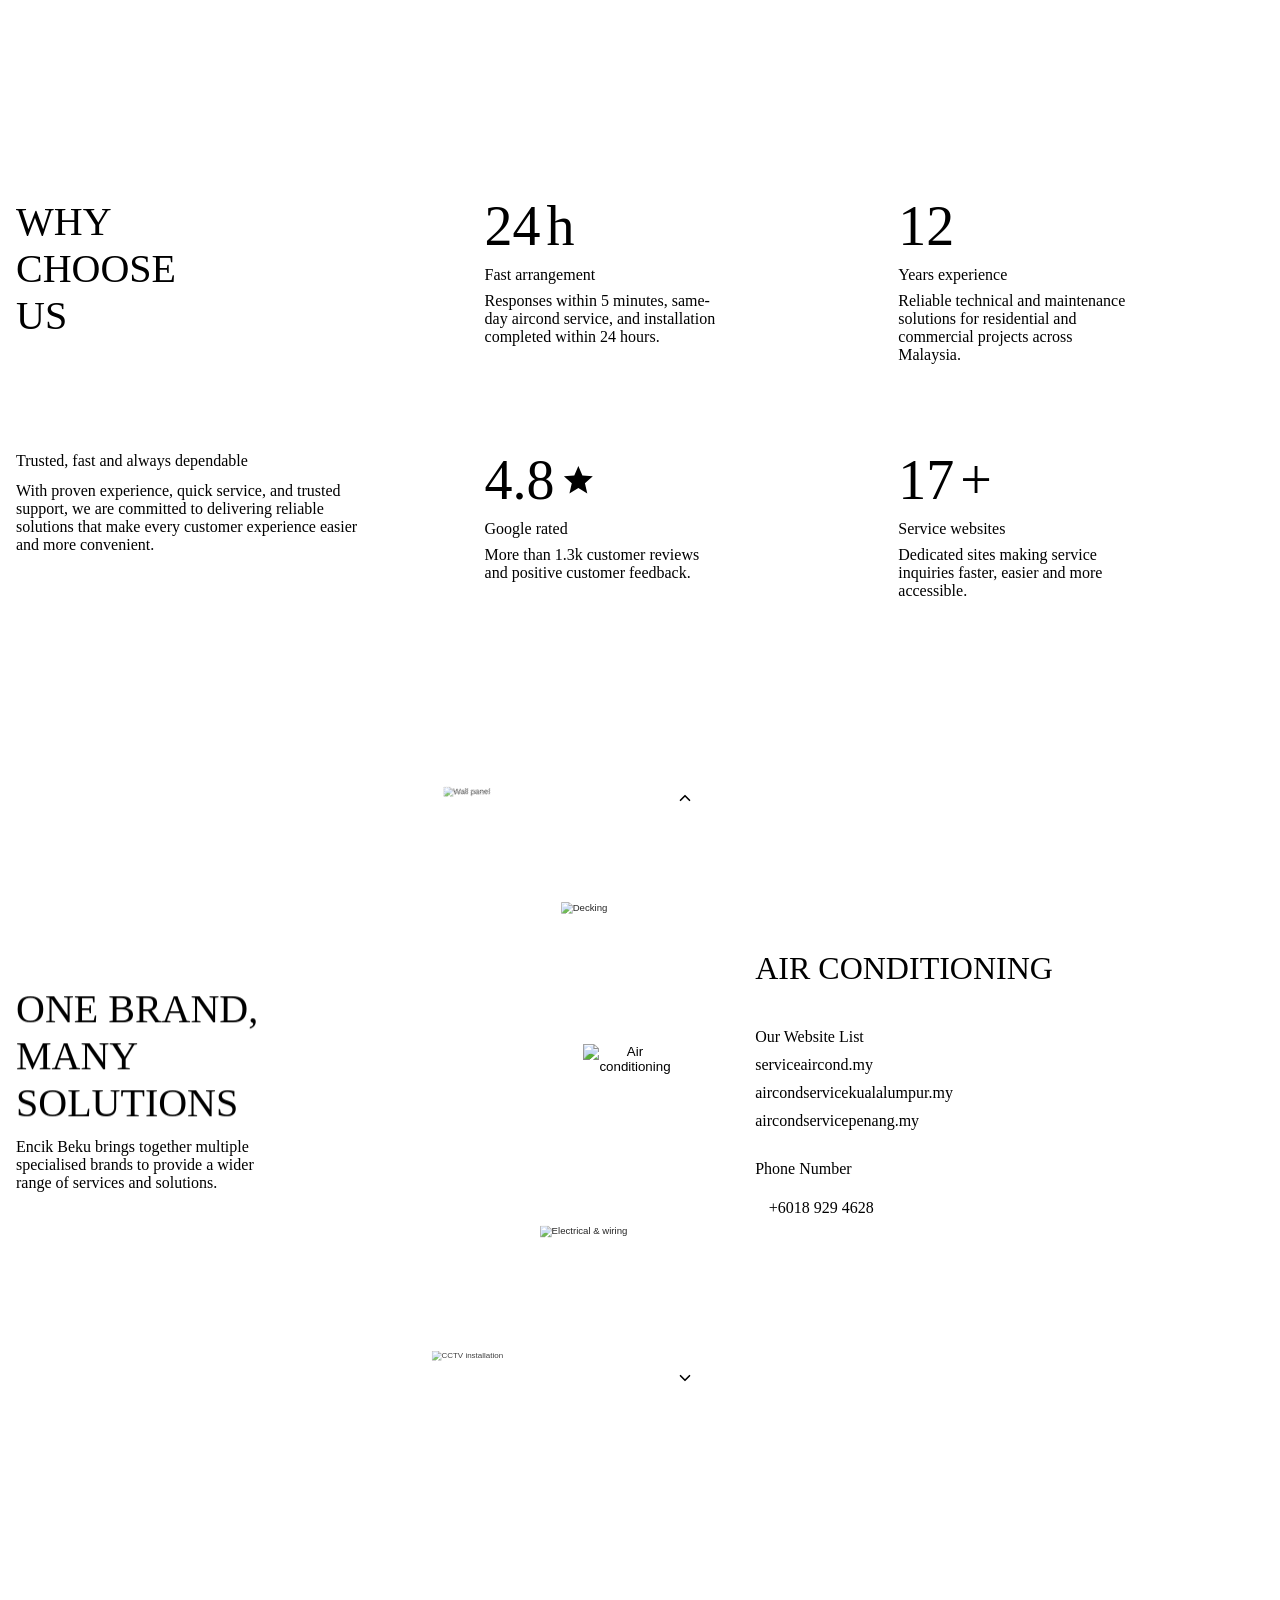
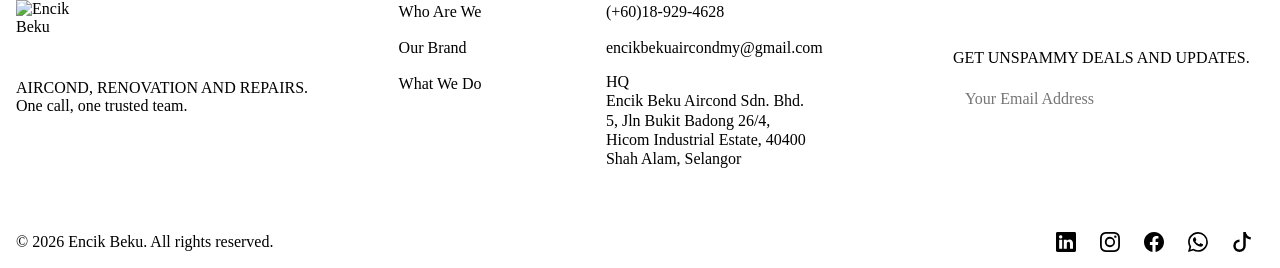
==== commit fba88d6f: "Add company profile preview and download to Who we are - Preview company profile / Download company " ====
--- a/website/about.html
+++ b/website/about.html
@@ -5,9 +5,9 @@
 <meta name="viewport" content="width=device-width, initial-scale=1">
 <title>Who We Are</title>
 <meta name="description" content="Encik Beku — an established Malaysian air conditioning and technical services company. Company overview, vision and mission, locations, services, service websites and contact details.">
-<link rel="stylesheet" href="../fonts/fonts.css?v=muntmzfe">
-<link rel="stylesheet" href="../tokens/tokens.css?v=muntmzfe">
-<link rel="stylesheet" href="site.css?v=muntmzfe">
+<link rel="stylesheet" href="../fonts/fonts.css?v=muntwjrw">
+<link rel="stylesheet" href="../tokens/tokens.css?v=muntwjrw">
+<link rel="stylesheet" href="site.css?v=muntwjrw">
 <link rel="icon" href="../svg/logo/encik-beku-primary-light.svg">
 <style>
   /* ─────────────────────────────────────────────────────────────
@@ -59,6 +59,9 @@
   }
   .bigtype.onbrand { color: var(--eb-fg-on-brand); max-width: 9ch; }
   .split .prose { font-size: var(--eb-text-sm); gap: var(--eb-space-4); }
+  /* Same pair as What we do's catalogue buttons. */
+  .about-acts { display: flex; flex-wrap: wrap; gap: var(--eb-space-3); margin-top: var(--eb-space-2); }
+  .about-acts .btn-ghost { border-color: transparent; font-weight: var(--eb-fw-bold); }
   .sec-head .bigtype { max-width: none; }
   .sec-head .svc-sub { font-size: var(--eb-text-sm); }
 
@@ -617,6 +620,10 @@
     <div class="prose">
       <p data-anim="lines">Encik Beku is an established service company in Malaysia, specializing in air conditioning services with a strong presence across Kuala Lumpur / Shah Alam (HQ), Negeri Sembilan, Johor Bahru, and Penang. The company provides complete aircond solutions, including installation, repair, maintenance, and supply for residential and commercial clients.</p>
       <p data-anim="lines">In addition to air conditioning, Encik Beku also offers various technical and renovation services under dedicated sub-brands, creating a convenient one-stop solution for homes and businesses. Supported by dedicated service websites and digital marketing, Encik Beku continues to grow as a fast, reliable, and affordable service provider in Malaysia.</p>
+      <div class="about-acts" data-anim="rise">
+        <a class="btn btn-ghost btn-sm" href="downloads/Encik-Beku-Company-Profile-2026-v1.0.pdf" target="_blank" rel="noopener" data-flipbook="cp"><span data-i18n="doc.preview.profile">Preview company profile</span></a>
+        <a class="btn btn-primary btn-sm" href="downloads/Encik-Beku-Company-Profile-2026-v1.0.pdf" download><svg width="16" height="16" viewBox="0 0 24 24" aria-hidden="true"><use href="#i-dl"/></svg><span data-i18n="doc.download.profile">Download company profile</span></a>
+      </div>
     </div>
   </div>
 </section>
@@ -1143,6 +1150,30 @@
   </div>
 </footer>
 
+<!-- Company Profile viewer (flipbook.js). Outside <main> like What we do's
+     catalogue viewer: the single-file preview build lifts only <main>, and the
+     Preview link stays an ordinary link to the PDF there. -->
+<dialog class="cb" id="cp" aria-labelledby="cp-title" data-dir="img/profile" data-pages="10">
+  <div class="cb-bar">
+    <p class="cb-title" id="cp-title" data-i18n="doc.profile">Encik Beku Company Profile</p>
+    <p class="cb-count tnum" aria-live="polite">Cover · 10 pages</p>
+    <a class="btn btn-ghost btn-sm on-blue" href="downloads/Encik-Beku-Company-Profile-2026-v1.0.pdf" download><svg width="16" height="16" viewBox="0 0 24 24" aria-hidden="true"><use href="#i-dl"/></svg><span data-i18n="doc.download.profile">Download company profile</span></a>
+    <button type="button" class="cb-x" aria-label="Close company profile"><svg viewBox="0 0 24 24" fill="none" stroke="currentColor" stroke-linecap="round" aria-hidden="true"><path d="m6 6 12 12M18 6 6 18"/></svg></button>
+  </div>
+  <div class="cb-stage">
+    <!-- Photographs of typeset pages, hidden from screen readers; the PDF is
+         one button away. -->
+    <div class="cb-book" aria-hidden="true"></div>
+  </div>
+  <div class="cb-nav">
+    <button type="button" class="btn btn-ghost btn-sm on-blue" data-step="-1">Previous</button>
+    <button type="button" class="btn btn-ghost btn-sm on-blue" data-step="1">Next</button>
+  </div>
+</dialog>
+
+<script src="page-flip.browser.js?v=2.0.7"></script>
+<script src="flipbook.js?v=muntwjrw"></script>
+
 <script>
 /* Service row — one card open at a time, five to a view. Touch or keyboard
    focus opens a card; a mouse may preview another without losing the pinned
@@ -1331,8 +1362,8 @@
   select(0);
 })();
 </script>
-<script src="anim.js?v=muntmzfe"></script>
-<script src="i18n.js?v=mt9lnepq"></script>
+<script src="anim.js?v=muntwjrw"></script>
+<script src="i18n.js?v=muntwjrw"></script>
 <script src="locations.js?v=mt9t4jmd"></script>
 </body>
 </html>
--- a/website/site.css
+++ b/website/site.css
@@ -1170,3 +1170,52 @@
    Both limits live here because this rule is the last word on .tablewrap. */
 .tablewrap { max-width: min(58rem, 100%); min-width: 0; }
 table { max-width: none; }
+
+/* ── Flip-book viewer (flipbook.js) ───────────────────────────────────────────
+   The book itself is StPageFlip (page-flip.browser.js, vendored). Every page
+   is its own element with its own <img>, so a page that has not loaded is
+   blank paper - it can never show the page it replaced. This block is only
+   the dialog around the book and the box the book is sized into. */
+.cb {
+  --cb-page: 0.707;                /* 595.5 / 842.25 - A4, both booklets */
+  --cb-cols: 2;
+  --cb-chrome: 8.5rem;             /* the bar above and the controls below */
+  --cb-gut: var(--eb-space-5);
+  --cb-h: min(calc(100svh - var(--cb-chrome)),
+              calc((100vw - 2 * var(--cb-gut)) / (var(--cb-cols) * var(--cb-page))),
+              900px);
+  --cb-w: calc(var(--cb-h) * var(--cb-page));
+  width: 100vw; max-width: none; height: 100svh; max-height: none;
+  margin: 0; padding: 0; border: 0;
+  /* The scrim is the dialog itself: ::backdrop does not inherit custom
+     properties everywhere, so a token can resolve to nothing there. */
+  background: color-mix(in srgb, var(--eb-bg-brand-deep) 94%, transparent);
+  color: var(--eb-fg-on-brand); overscroll-behavior: contain;
+  /* A dialog is overflow: auto by UA default, and StPageFlip puts no overflow
+     on .stf__parent - so the flipping page and its shadows, which it positions
+     outside the book's box mid-turn, made the overlay grow a scrollbar on both
+     edges while a page was being dragged. Nothing here is meant to scroll: the
+     grid is auto/1fr/auto over exactly 100svh. */
+  overflow: hidden;
+}
+.cb::backdrop { background: none; }
+.cb[open] { display: grid; grid-template-rows: auto 1fr auto; }
+.cb-bar, .cb-nav { display: flex; align-items: center; gap: var(--eb-space-3); padding: var(--eb-space-3) var(--eb-space-5); }
+.cb-bar { border-bottom: 1px solid var(--eb-border-on-brand); }
+.cb-nav { justify-content: center; border-top: 1px solid var(--eb-border-on-brand); }
+.cb-title { margin: 0; font-weight: var(--eb-fw-bold); }
+.cb-count { margin: 0 var(--eb-space-3) 0 auto; font-size: var(--eb-text-sm); color: var(--eb-fg-on-brand-muted); }
+.cb-x { display: grid; place-items: center; width: 2.75rem; height: 2.75rem; border: 0; background: none; color: inherit; cursor: pointer; }
+.cb-x svg { width: 1.25rem; height: 1.25rem; stroke-width: 2; }
+.cb-stage { display: grid; place-items: center; min-height: 0; padding: 0 var(--cb-gut); }
+/* The library stretches the book to this box: two pages wide on a desktop,
+   and one below 760px, where it drops into its single-page mode. */
+.cb-book { width: calc(var(--cb-cols) * var(--cb-w)); height: var(--cb-h); }
+.cb-page { background: var(--eb-bg-1); overflow: hidden; }
+.cb-page img { display: block; width: 100%; height: 100%; object-fit: fill; }
+@media (max-width: 760px) {
+  .cb { --cb-cols: 1; --cb-chrome: 7.5rem; --cb-gut: var(--eb-space-3); }
+  .cb-bar, .cb-nav { padding: var(--eb-space-2) var(--eb-space-3); }
+  .cb-title { display: none; }      /* no room beside the count and controls */
+  .cb-count { margin-inline-start: 0; }
+}
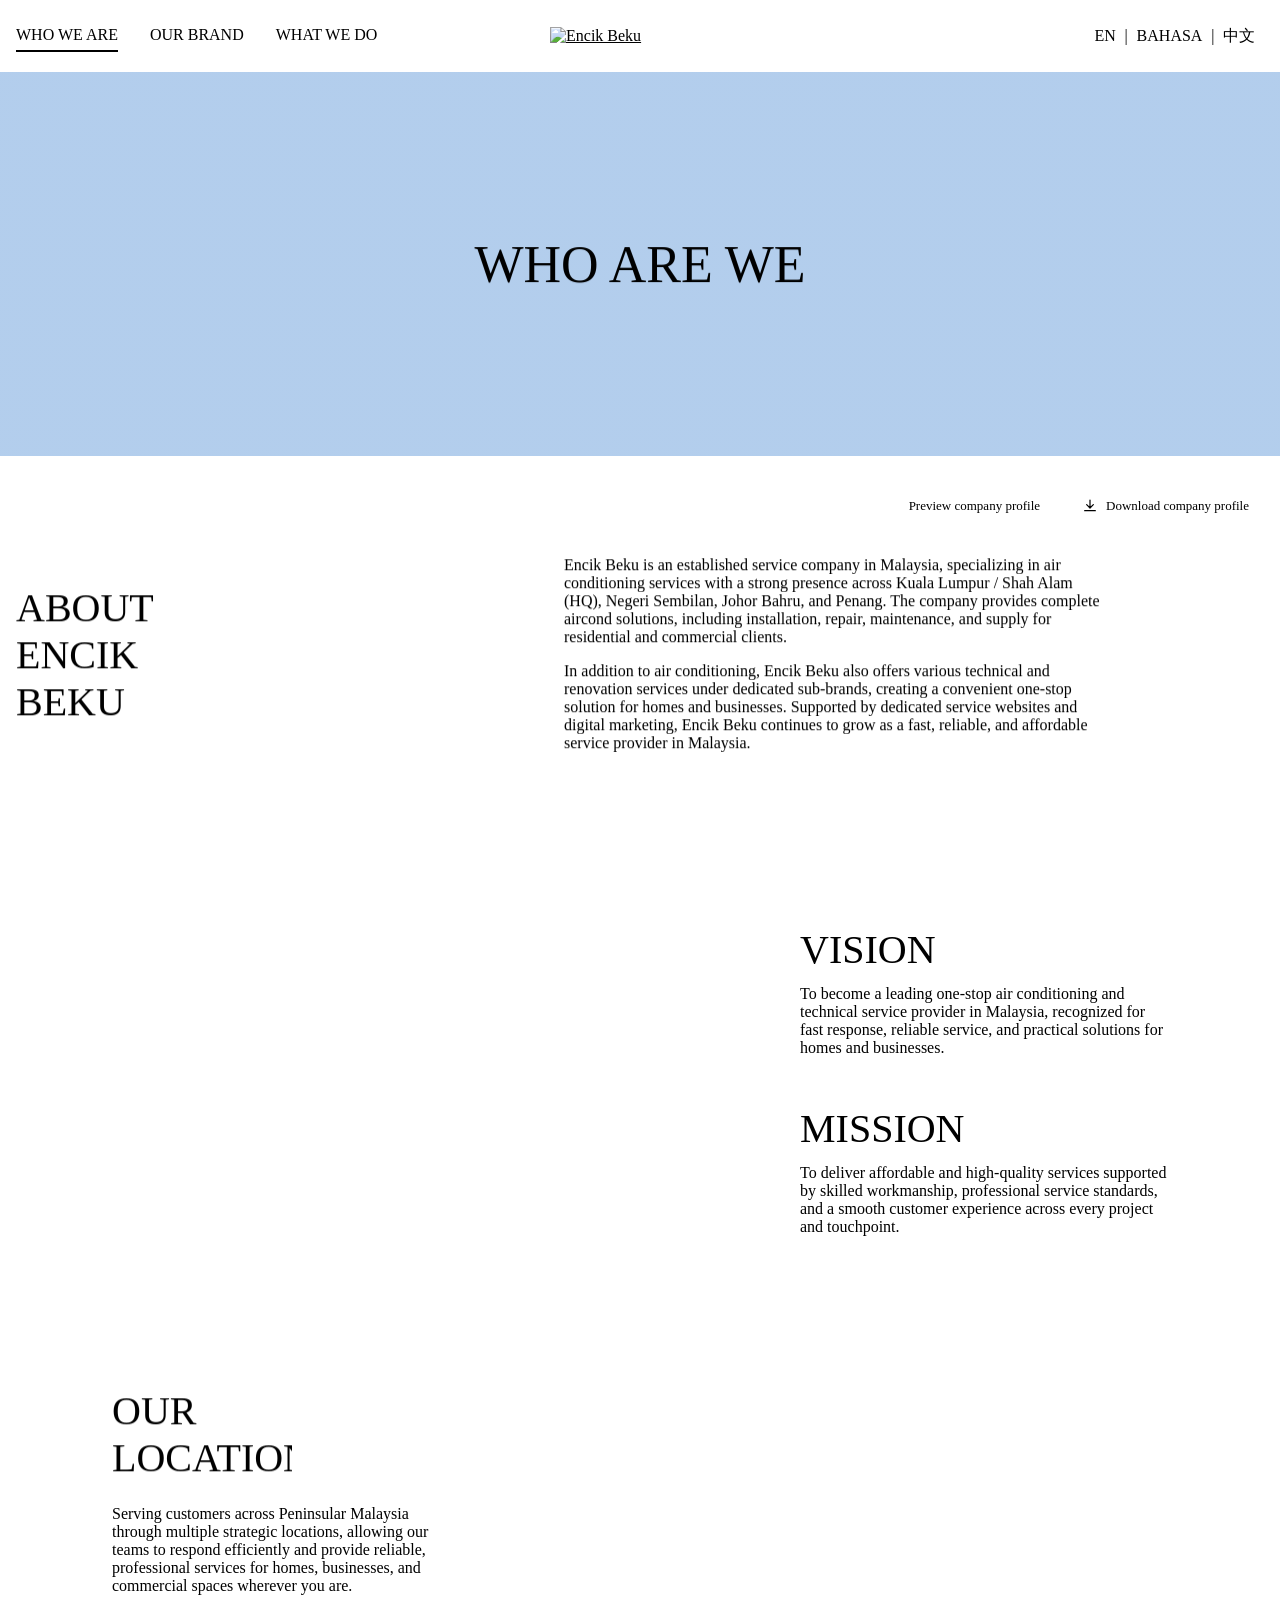
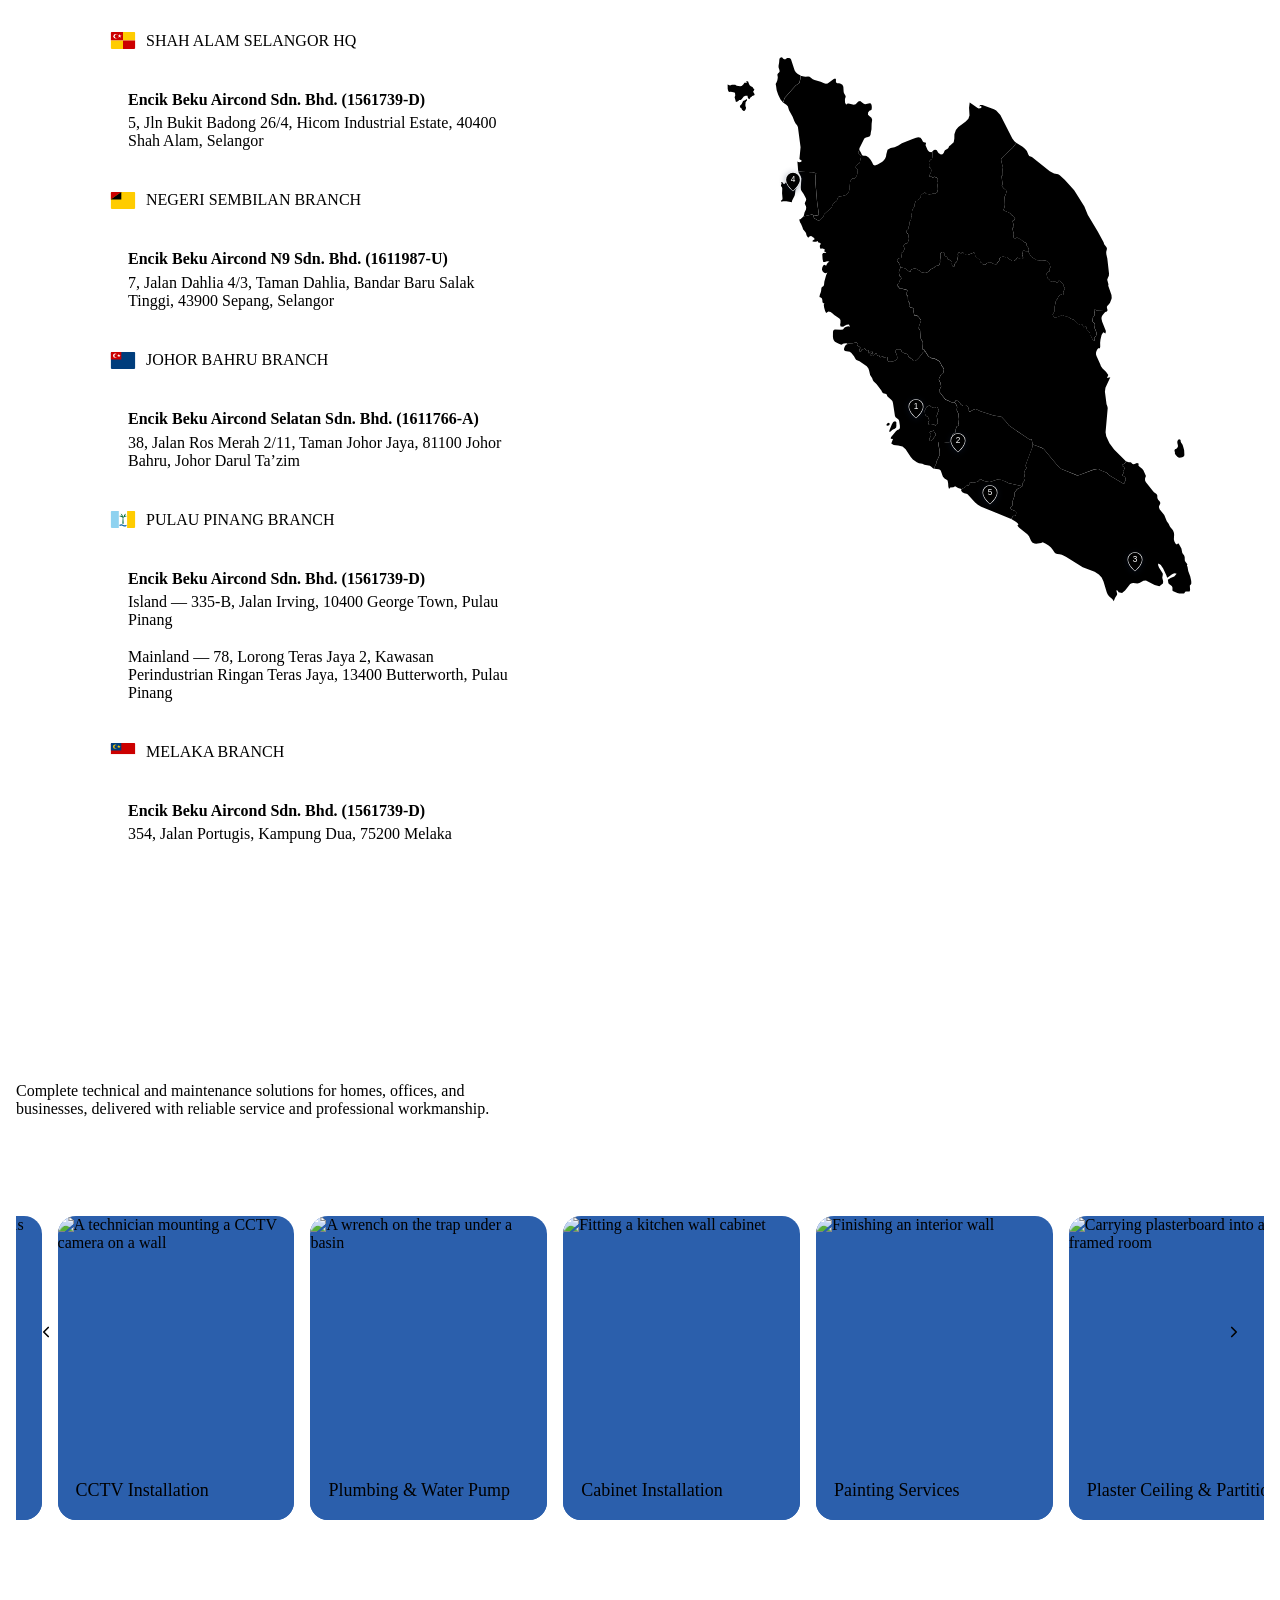
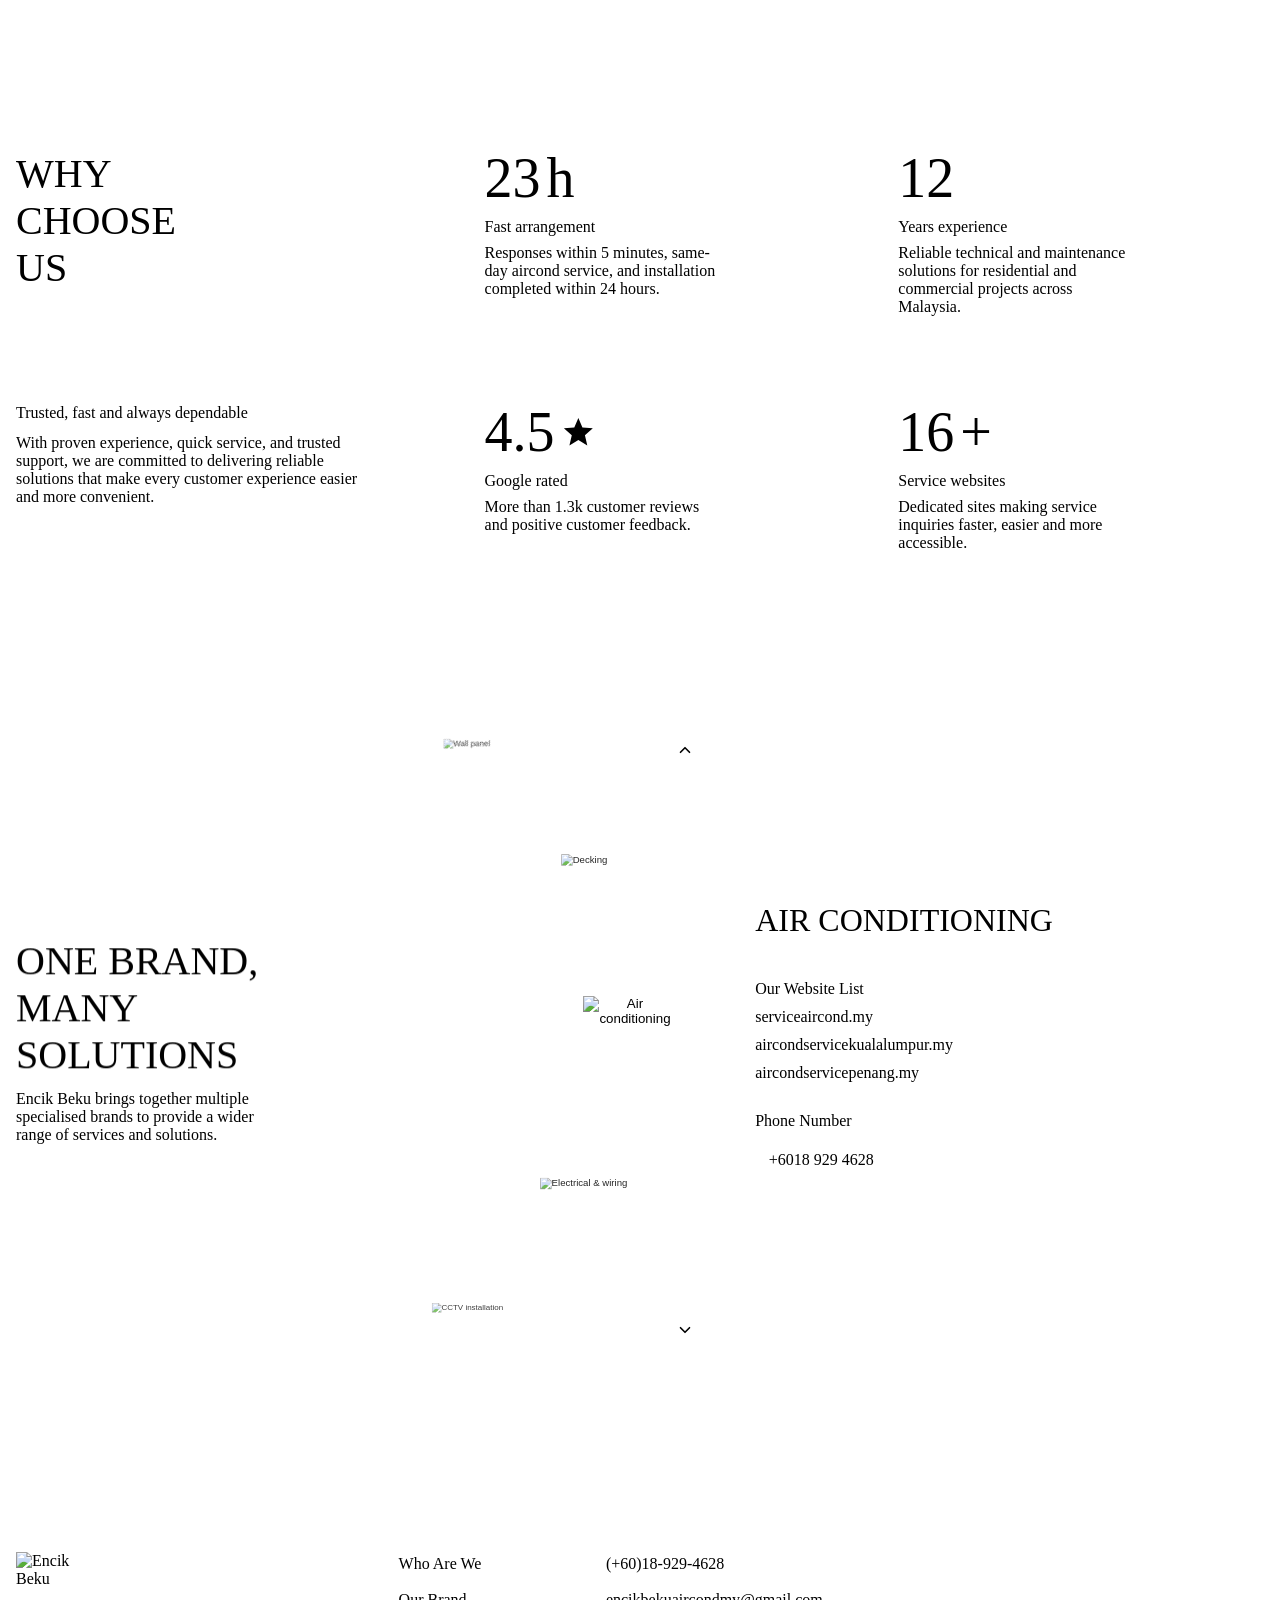
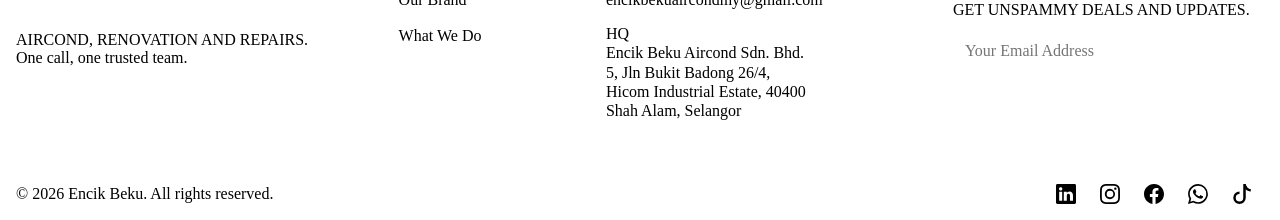
==== commit 537a4340: "Move the company profile buttons to the top of Who we are The pair now sits top right just under the" ====
--- a/website/about.html
+++ b/website/about.html
@@ -59,9 +59,13 @@
   }
   .bigtype.onbrand { color: var(--eb-fg-on-brand); max-width: 9ch; }
   .split .prose { font-size: var(--eb-text-sm); gap: var(--eb-space-4); }
-  /* Same pair as What we do's catalogue buttons. */
-  .about-acts { display: flex; flex-wrap: wrap; gap: var(--eb-space-3); margin-top: var(--eb-space-2); }
+  /* Same pair and place as What we do's catalogue buttons: top right, just
+     under the banner. The section's top padding shrinks to that page's gap. */
+  #about.chapter { padding-top: var(--eb-space-6); }
+  .about-acts { display: flex; flex-wrap: wrap; justify-content: flex-end; gap: var(--eb-space-3); margin-bottom: var(--eb-space-6); }
   .about-acts .btn-ghost { border-color: transparent; font-weight: var(--eb-fw-bold); }
+  /* On a phone the pair shares the row, as What we do's does. */
+  @media (max-width: 760px) { .about-acts .btn { flex: 1 1 9rem; } }
   .sec-head .bigtype { max-width: none; }
   .sec-head .svc-sub { font-size: var(--eb-text-sm); }
 
@@ -615,15 +619,15 @@
 
 <!-- ══ 01 · ABOUT ════════════════════════════════════════ -->
 <section class="chapter" id="about">
+  <div class="wrap about-acts" data-anim="rise">
+    <a class="btn btn-ghost btn-sm" href="downloads/Encik-Beku-Company-Profile-2026-v1.0.pdf" target="_blank" rel="noopener" data-flipbook="cp"><span data-i18n="doc.preview.profile">Preview company profile</span></a>
+    <a class="btn btn-primary btn-sm" href="downloads/Encik-Beku-Company-Profile-2026-v1.0.pdf" download><svg width="16" height="16" viewBox="0 0 24 24" aria-hidden="true"><use href="#i-dl"/></svg><span data-i18n="doc.download.profile">Download company profile</span></a>
+  </div>
   <div class="wrap split">
     <h2 class="bigtype" data-anim="lines">About Encik Beku</h2>
     <div class="prose">
       <p data-anim="lines">Encik Beku is an established service company in Malaysia, specializing in air conditioning services with a strong presence across Kuala Lumpur / Shah Alam (HQ), Negeri Sembilan, Johor Bahru, and Penang. The company provides complete aircond solutions, including installation, repair, maintenance, and supply for residential and commercial clients.</p>
       <p data-anim="lines">In addition to air conditioning, Encik Beku also offers various technical and renovation services under dedicated sub-brands, creating a convenient one-stop solution for homes and businesses. Supported by dedicated service websites and digital marketing, Encik Beku continues to grow as a fast, reliable, and affordable service provider in Malaysia.</p>
-      <div class="about-acts" data-anim="rise">
-        <a class="btn btn-ghost btn-sm" href="downloads/Encik-Beku-Company-Profile-2026-v1.0.pdf" target="_blank" rel="noopener" data-flipbook="cp"><span data-i18n="doc.preview.profile">Preview company profile</span></a>
-        <a class="btn btn-primary btn-sm" href="downloads/Encik-Beku-Company-Profile-2026-v1.0.pdf" download><svg width="16" height="16" viewBox="0 0 24 24" aria-hidden="true"><use href="#i-dl"/></svg><span data-i18n="doc.download.profile">Download company profile</span></a>
-      </div>
     </div>
   </div>
 </section>
